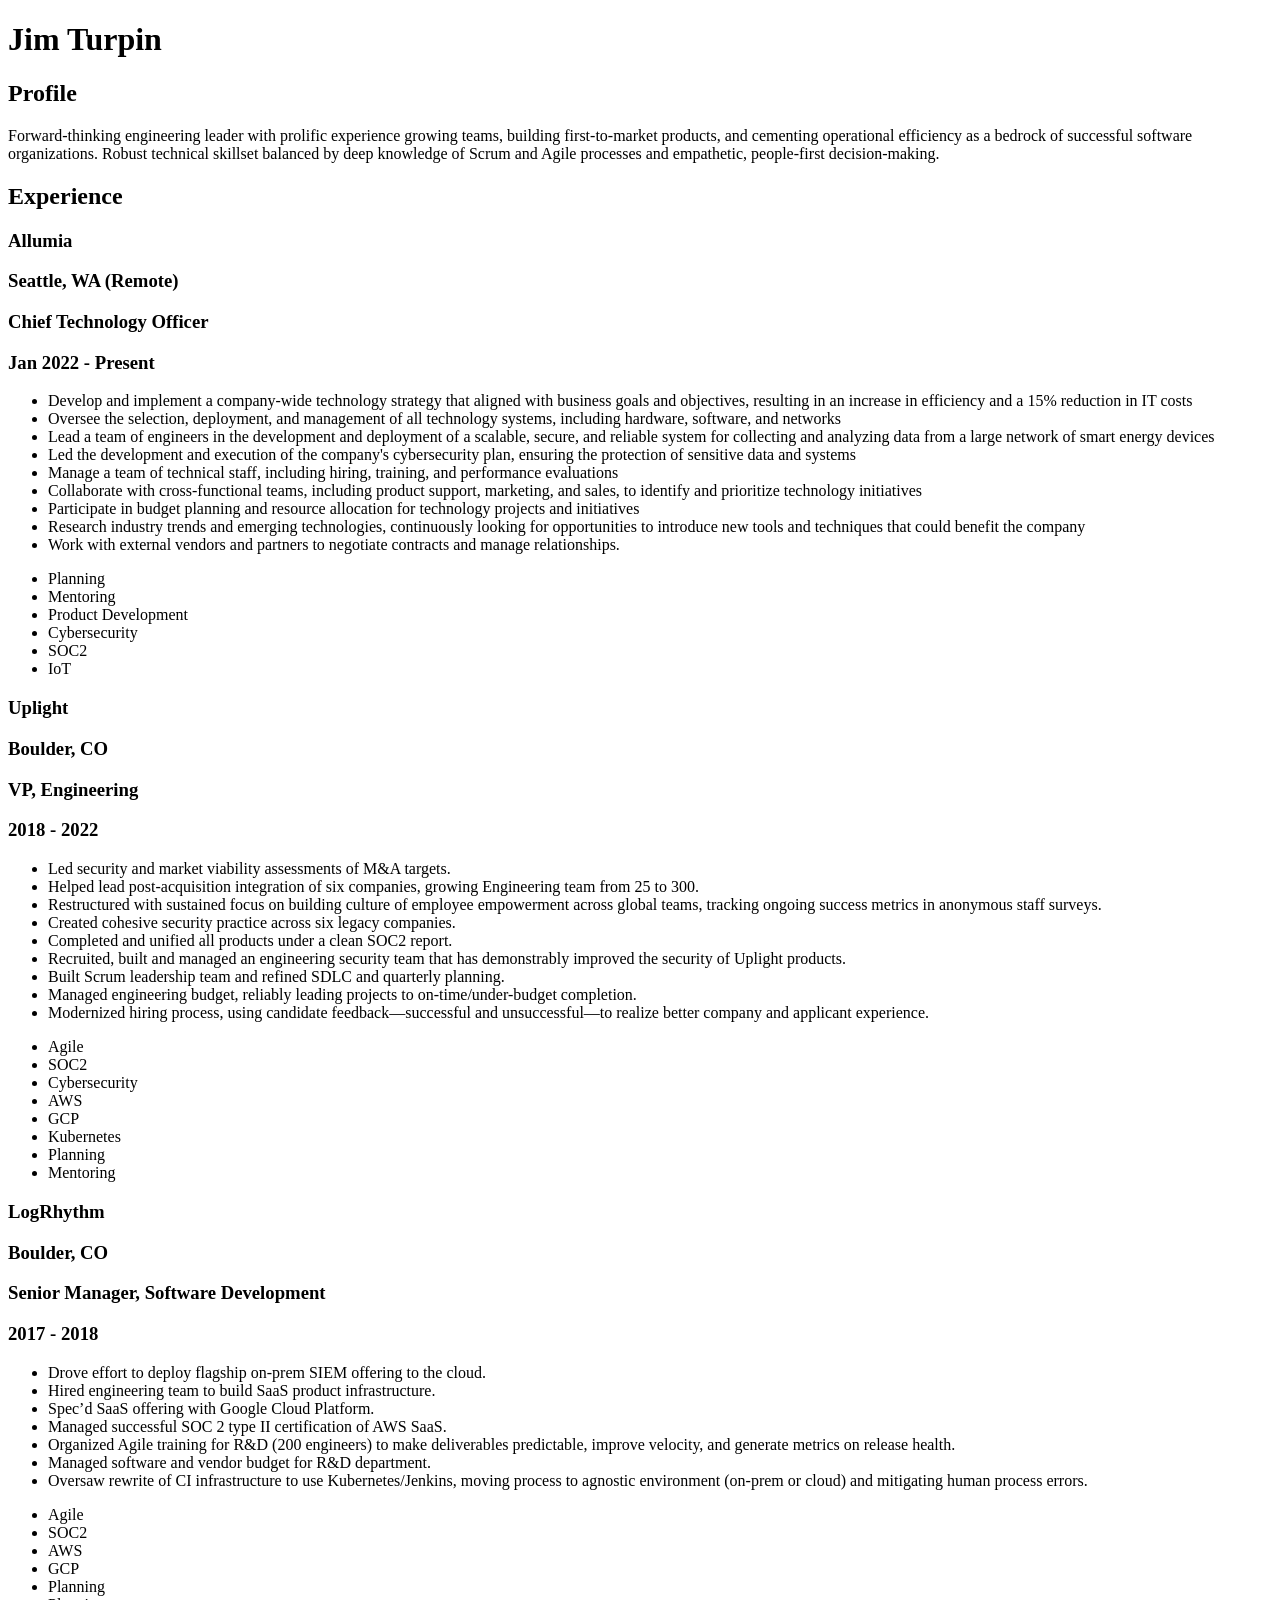
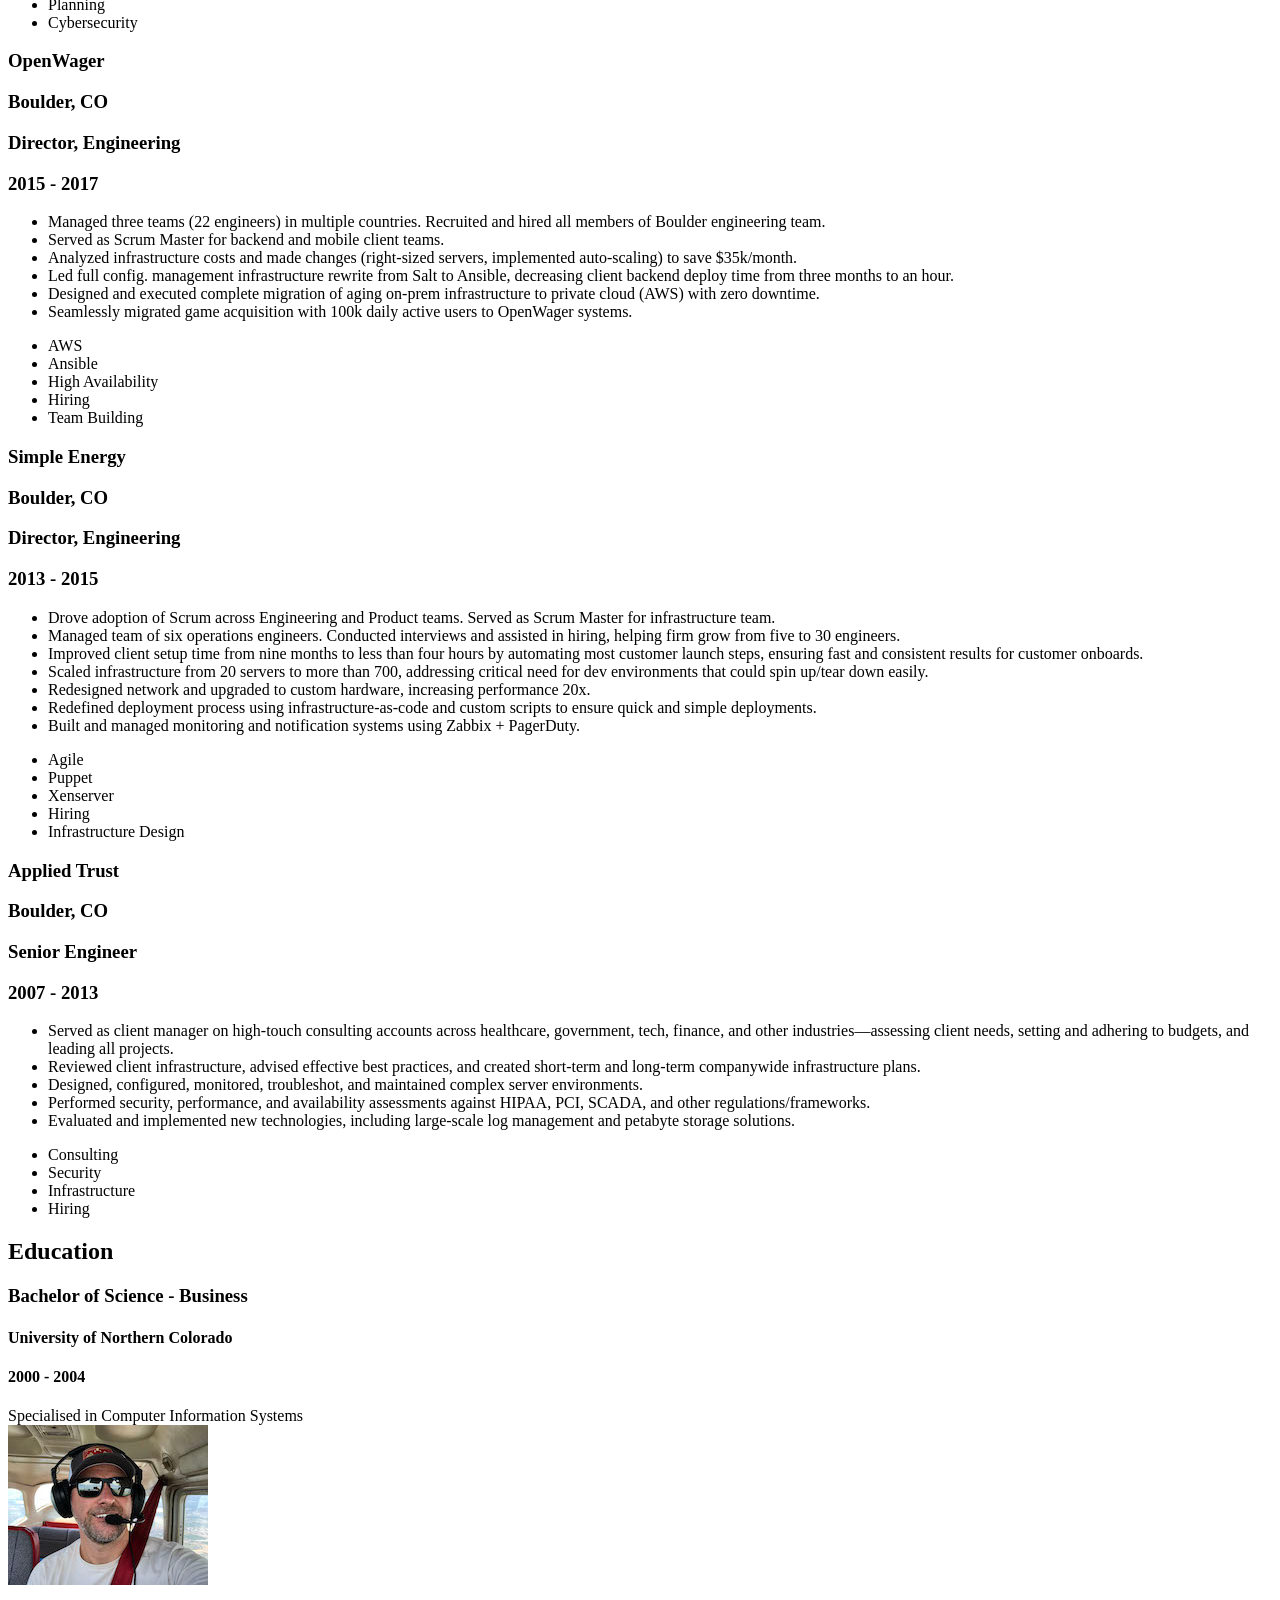
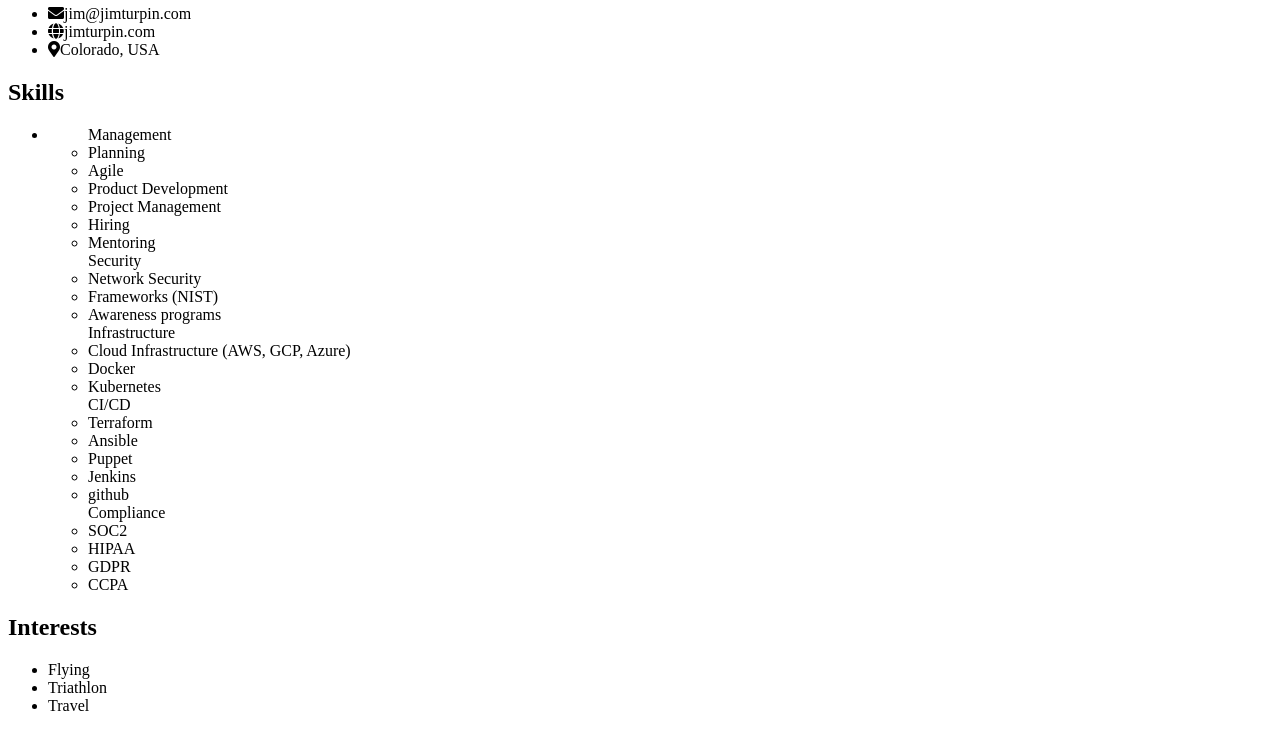
==== public/index.html @ 0dac57e3 "adding static html back to try out cloudflare pages" ====
<!doctype html><html lang=en><head><meta name=generator content="Hugo 0.110.0"><script async src="https://www.googletagmanager.com/gtag/js?id=G-2J1TFPC01Y"></script>
<script>window.dataLayer=window.dataLayer||[];function gtag(){dataLayer.push(arguments)}gtag("js",new Date),gtag("config","G-2J1TFPC01Y")</script><meta charset=utf-8><meta name=viewport content="width=device-width,initial-scale=1"><meta name=description content="This is the personal website of Jim Turpin who is a CTO that lives in Boulder, Colorado and workes remotely for a Seattle based company."><title>Jim Turpin</title><link rel=icon type=image/x-icon href=/img/favicon.ico><link rel=stylesheet href="https://fonts.googleapis.com/css?family=Oswald"><link rel=stylesheet href="https://fonts.googleapis.com/css?family=Roboto"><link rel=stylesheet href=https://pro.fontawesome.com/releases/v5.10.0/css/all.css integrity=sha384-AYmEC3Yw5cVb3ZcuHtOA93w35dYTsvhLPVnYs9eStHfGJvOvKxVfELGroGkvsg+p crossorigin=anonymous><link href="https://fonts.googleapis.com/icon?family=Material+Icons" rel=stylesheet><link rel=stylesheet href=/style.main.min.e7e06a2bde48783eed0b7712f05b50dbea799726d3b1ceeda44e201c7a242d14.css integrity="sha256-5+BqK95IeD7tC3cS8FtQ2+p5lybTsc7tpE4gHHokLRQ="></head><body><div class=content><div class=content__left><h1 class=mainHeading>Jim <span>Turpin</span></h1><div id=profile class=section><div class=section__heading><h2 class=section__title>Profile</h2></div><div class=section__content><p>Forward-thinking engineering leader with prolific experience growing teams, building first-to-market products, and cementing operational efficiency as a bedrock of successful software organizations. Robust technical skillset balanced by deep knowledge of Scrum and Agile processes and empathetic, people-first decision-making.</p></div></div><div id=experience class=section><div class=section__heading><h2 class=section__title>Experience</h2></div><div class=section__content><div class=experience><div class=experience__item><div class=experience__header><h3 class=experience__company>Allumia</h3><h3 class=experience__place>Seattle, WA (Remote)</h3></div><div class=experience__job><div class=experience__subheader><h3 class=experience__position>Chief Technology Officer</h3><h3 class=experience__date>Jan 2022 - Present</h3></div><ul><li class=experience__bullet>Develop and implement a company-wide technology strategy that aligned with business goals and objectives, resulting in an increase in efficiency and a 15% reduction in IT costs</li><li class=experience__bullet>Oversee the selection, deployment, and management of all technology systems, including hardware, software, and networks</li><li class=experience__bullet>Lead a team of engineers in the development and deployment of a scalable, secure, and reliable system for collecting and analyzing data from a large network of smart energy devices</li><li class=experience__bullet>Led the development and execution of the company's cybersecurity plan, ensuring the protection of sensitive data and systems</li><li class=experience__bullet>Manage a team of technical staff, including hiring, training, and performance evaluations</li><li class=experience__bullet>Collaborate with cross-functional teams, including product support, marketing, and sales, to identify and prioritize technology initiatives</li><li class=experience__bullet>Participate in budget planning and resource allocation for technology projects and initiatives</li><li class=experience__bullet>Research industry trends and emerging technologies, continuously looking for opportunities to introduce new tools and techniques that could benefit the company</li><li class=experience__bullet>Work with external vendors and partners to negotiate contracts and manage relationships.</li></ul><div class=experience__badges><ul><li class=experience__badge>Planning</li><li class=experience__badge>Mentoring</li><li class=experience__badge>Product Development</li><li class=experience__badge>Cybersecurity</li><li class=experience__badge>SOC2</li><li class=experience__badge>IoT</li></ul></div></div></div><div class=experience__item><div class=experience__header><h3 class=experience__company>Uplight</h3><h3 class=experience__place>Boulder, CO</h3></div><div class=experience__job><div class=experience__subheader><h3 class=experience__position>VP, Engineering</h3><h3 class=experience__date>2018 - 2022</h3></div><ul><li class=experience__bullet>Led security and market viability assessments of M&A targets.</li><li class=experience__bullet>Helped lead post-acquisition integration of six companies, growing Engineering team from 25 to 300.</li><li class=experience__bullet>Restructured with sustained focus on building culture of employee empowerment across global teams, tracking ongoing success metrics in anonymous staff surveys.</li><li class=experience__bullet>Created cohesive security practice across six legacy companies.</li><li class=experience__bullet>Completed and unified all products under a clean SOC2 report.</li><li class=experience__bullet>Recruited, built and managed an engineering security team that has demonstrably improved the security of Uplight products.</li><li class=experience__bullet>Built Scrum leadership team and refined SDLC and quarterly planning.</li><li class=experience__bullet>Managed engineering budget, reliably leading projects to on-time/under-budget completion.</li><li class=experience__bullet>Modernized hiring process, using candidate feedback—successful and unsuccessful—to realize better company and applicant experience.</li></ul><div class=experience__badges><ul><li class=experience__badge>Agile</li><li class=experience__badge>SOC2</li><li class=experience__badge>Cybersecurity</li><li class=experience__badge>AWS</li><li class=experience__badge>GCP</li><li class=experience__badge>Kubernetes</li><li class=experience__badge>Planning</li><li class=experience__badge>Mentoring</li></ul></div></div></div><div class=experience__item><div class=experience__header><h3 class=experience__company>LogRhythm</h3><h3 class=experience__place>Boulder, CO</h3></div><div class=experience__job><div class=experience__subheader><h3 class=experience__position>Senior Manager, Software Development</h3><h3 class=experience__date>2017 - 2018</h3></div><ul><li class=experience__bullet>Drove effort to deploy flagship on-prem SIEM offering to the cloud.</li><li class=experience__bullet>Hired engineering team to build SaaS product infrastructure.</li><li class=experience__bullet>Spec’d SaaS offering with Google Cloud Platform.</li><li class=experience__bullet>Managed successful SOC 2 type II certification of AWS SaaS.</li><li class=experience__bullet>Organized Agile training for R&D (200 engineers) to make deliverables predictable, improve velocity, and generate metrics on release health.</li><li class=experience__bullet>Managed software and vendor budget for R&D department.</li><li class=experience__bullet>Oversaw rewrite of CI infrastructure to use Kubernetes/Jenkins, moving process to agnostic environment (on-prem or cloud) and mitigating human process errors.</li></ul><div class=experience__badges><ul><li class=experience__badge>Agile</li><li class=experience__badge>SOC2</li><li class=experience__badge>AWS</li><li class=experience__badge>GCP</li><li class=experience__badge>Planning</li><li class=experience__badge>Planning</li><li class=experience__badge>Cybersecurity</li></ul></div></div></div><div class=experience__item><div class=experience__header><h3 class=experience__company>OpenWager</h3><h3 class=experience__place>Boulder, CO</h3></div><div class=experience__job><div class=experience__subheader><h3 class=experience__position>Director, Engineering</h3><h3 class=experience__date>2015 - 2017</h3></div><ul><li class=experience__bullet>Managed three teams (22 engineers) in multiple countries. Recruited and hired all members of Boulder engineering team.</li><li class=experience__bullet>Served as Scrum Master for backend and mobile client teams.</li><li class=experience__bullet>Analyzed infrastructure costs and made changes (right-sized servers, implemented auto-scaling) to save $35k/month.</li><li class=experience__bullet>Led full config. management infrastructure rewrite from Salt to Ansible, decreasing client backend deploy time from three months to an hour.</li><li class=experience__bullet>Designed and executed complete migration of aging on-prem infrastructure to private cloud (AWS) with zero downtime.</li><li class=experience__bullet>Seamlessly migrated game acquisition with 100k daily active users to OpenWager systems.</li></ul><div class=experience__badges><ul><li class=experience__badge>AWS</li><li class=experience__badge>Ansible</li><li class=experience__badge>High Availability</li><li class=experience__badge>Hiring</li><li class=experience__badge>Team Building</li></ul></div></div></div><div class=experience__item><div class=experience__header><h3 class=experience__company>Simple Energy</h3><h3 class=experience__place>Boulder, CO</h3></div><div class=experience__job><div class=experience__subheader><h3 class=experience__position>Director, Engineering</h3><h3 class=experience__date>2013 - 2015</h3></div><ul><li class=experience__bullet>Drove adoption of Scrum across Engineering and Product teams. Served as Scrum Master for infrastructure team.</li><li class=experience__bullet>Managed team of six operations engineers. Conducted interviews and assisted in hiring, helping firm grow from five to 30 engineers.</li><li class=experience__bullet>Improved client setup time from nine months to less than four hours by automating most customer launch steps, ensuring fast and consistent results for customer onboards.</li><li class=experience__bullet>Scaled infrastructure from 20 servers to more than 700, addressing critical need for dev environments that could spin up/tear down easily.</li><li class=experience__bullet>Redesigned network and upgraded to custom hardware, increasing performance 20x.</li><li class=experience__bullet>Redefined deployment process using infrastructure-as-code and custom scripts to ensure quick and simple deployments.</li><li class=experience__bullet>Built and managed monitoring and notification systems using Zabbix + PagerDuty.</li></ul><div class=experience__badges><ul><li class=experience__badge>Agile</li><li class=experience__badge>Puppet</li><li class=experience__badge>Xenserver</li><li class=experience__badge>Hiring</li><li class=experience__badge>Infrastructure Design</li></ul></div></div></div><div class=experience__item><div class=experience__header><h3 class=experience__company>Applied Trust</h3><h3 class=experience__place>Boulder, CO</h3></div><div class=experience__job><div class=experience__subheader><h3 class=experience__position>Senior Engineer</h3><h3 class=experience__date>2007 - 2013</h3></div><ul><li class=experience__bullet>Served as client manager on high-touch consulting accounts across healthcare, government, tech, finance, and other industries—assessing client needs, setting and adhering to budgets, and leading all projects.</li><li class=experience__bullet>Reviewed client infrastructure, advised effective best practices, and created short-term and long-term companywide infrastructure plans.</li><li class=experience__bullet>Designed, configured, monitored, troubleshot, and maintained complex server environments.</li><li class=experience__bullet>Performed security, performance, and availability assessments against HIPAA, PCI, SCADA, and other regulations/frameworks.</li><li class=experience__bullet>Evaluated and implemented new technologies, including large-scale log management and petabyte storage solutions.</li></ul><div class=experience__badges><ul><li class=experience__badge>Consulting</li><li class=experience__badge>Security</li><li class=experience__badge>Infrastructure</li><li class=experience__badge>Hiring</li></ul></div></div></div></div></div></div><div id=education class=section><div class=section__heading><h2 class=section__title>Education</h2></div><div class=section__content><div class=education__item><h3 class=education__title>Bachelor of Science - Business</h3><h4 class=education__place>University of Northern Colorado</h4><h4 class=education__date>2000 - 2004</h4><div class=education__description>Specialised in Computer Information Systems</div></div></div></div></div><div class=content__right><div class="sideSection avatar"><div class=avatar__container><img class=avatar__img src=img/avatar.jpg alt="photo of me"></div></div><div class="sideSection contact"><ul><li class=contact__item><i class="fas fa-envelope"></i><span>jim@jimturpin.com</span></li><li class=contact__item><i class="fas fa-globe"></i><span>jimturpin.com</span></li><li class=contact__item><i class="fas fa-map-marker-alt"></i><span>Colorado, USA</span></li></ul></div><div class=sideSection><div class=sideSection__heading><h2 class=sideSection__title>Skills</h2></div><div class=sideSection__content><ul class=skills><li><ul class=skills__group><span>Management</span><li>Planning</li><li>Agile</li><li>Product Development</li><li>Project Management</li><li>Hiring</li><li>Mentoring</li></ul><ul class=skills__group><span>Security</span><li>Network Security</li><li>Frameworks (NIST)</li><li>Awareness programs</li></ul><ul class=skills__group><span>Infrastructure</span><li>Cloud Infrastructure (AWS, GCP, Azure)</li><li>Docker</li><li>Kubernetes</li></ul><ul class=skills__group><span>CI/CD</span><li>Terraform</li><li>Ansible</li><li>Puppet</li><li>Jenkins</li><li>github</li></ul><ul class=skills__group><span>Compliance</span><li>SOC2</li><li>HIPAA</li><li>GDPR</li><li>CCPA</li></ul></li></ul></div></div><div class=sideSection><div class=sideSection__heading><h2 class=sideSection__title>Interests</h2></div><div class=sideSection__content><ul class=interests><li class=interests__item>Flying</li><li class=interests__item>Triathlon</li><li class=interests__item>Travel</li></ul></div></div></div></div></body></html>
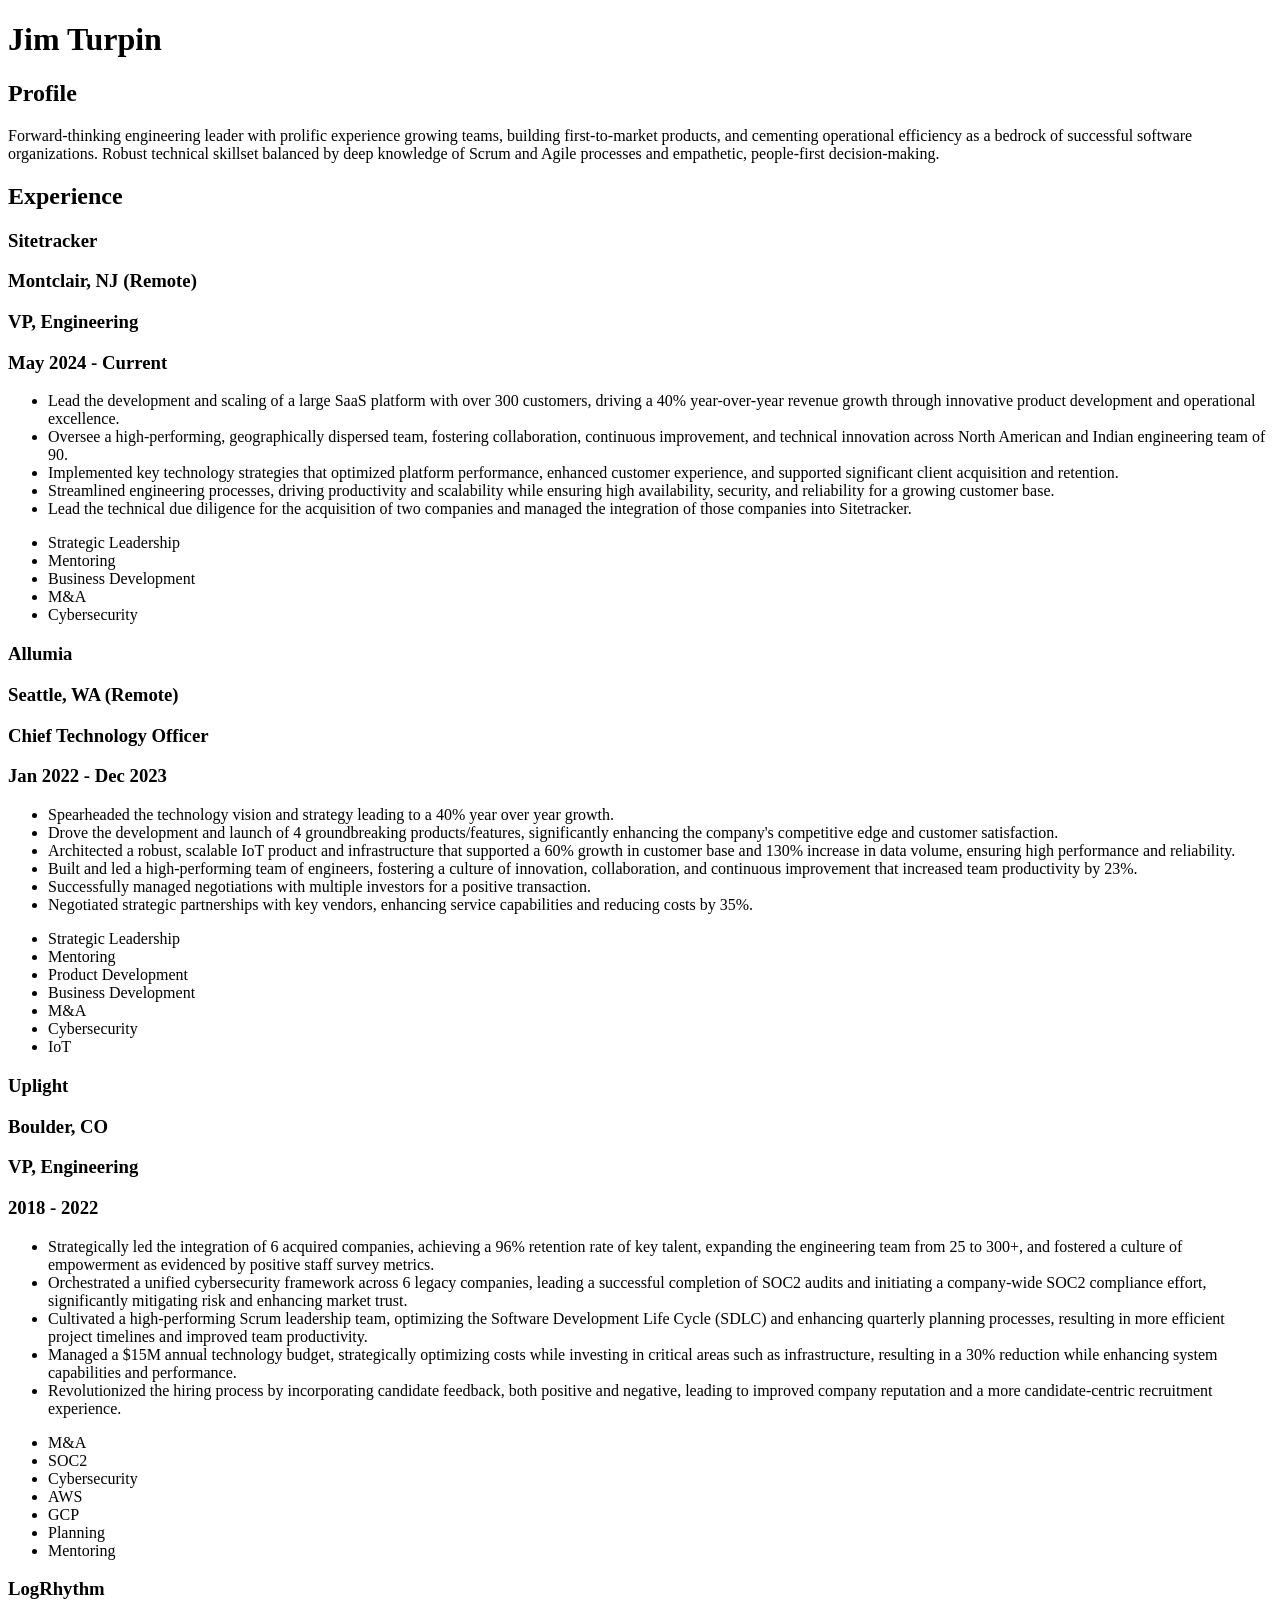
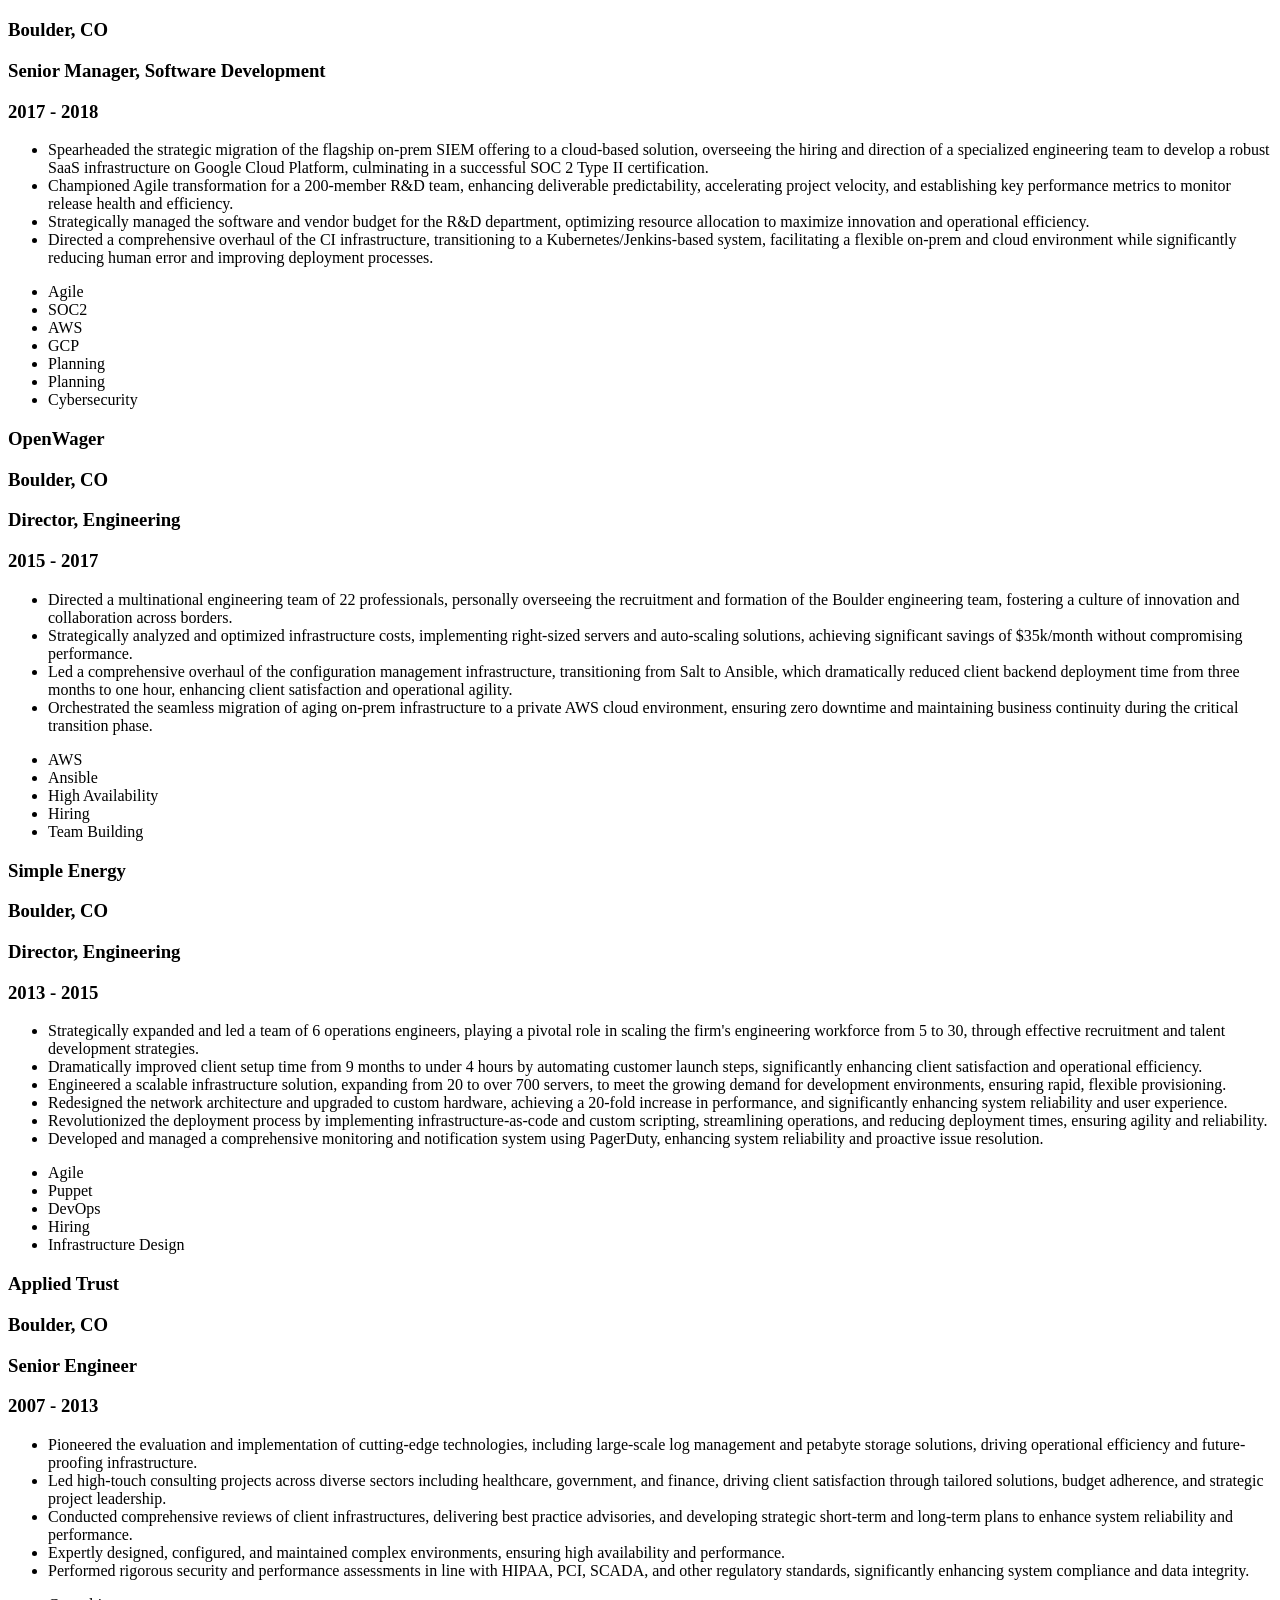
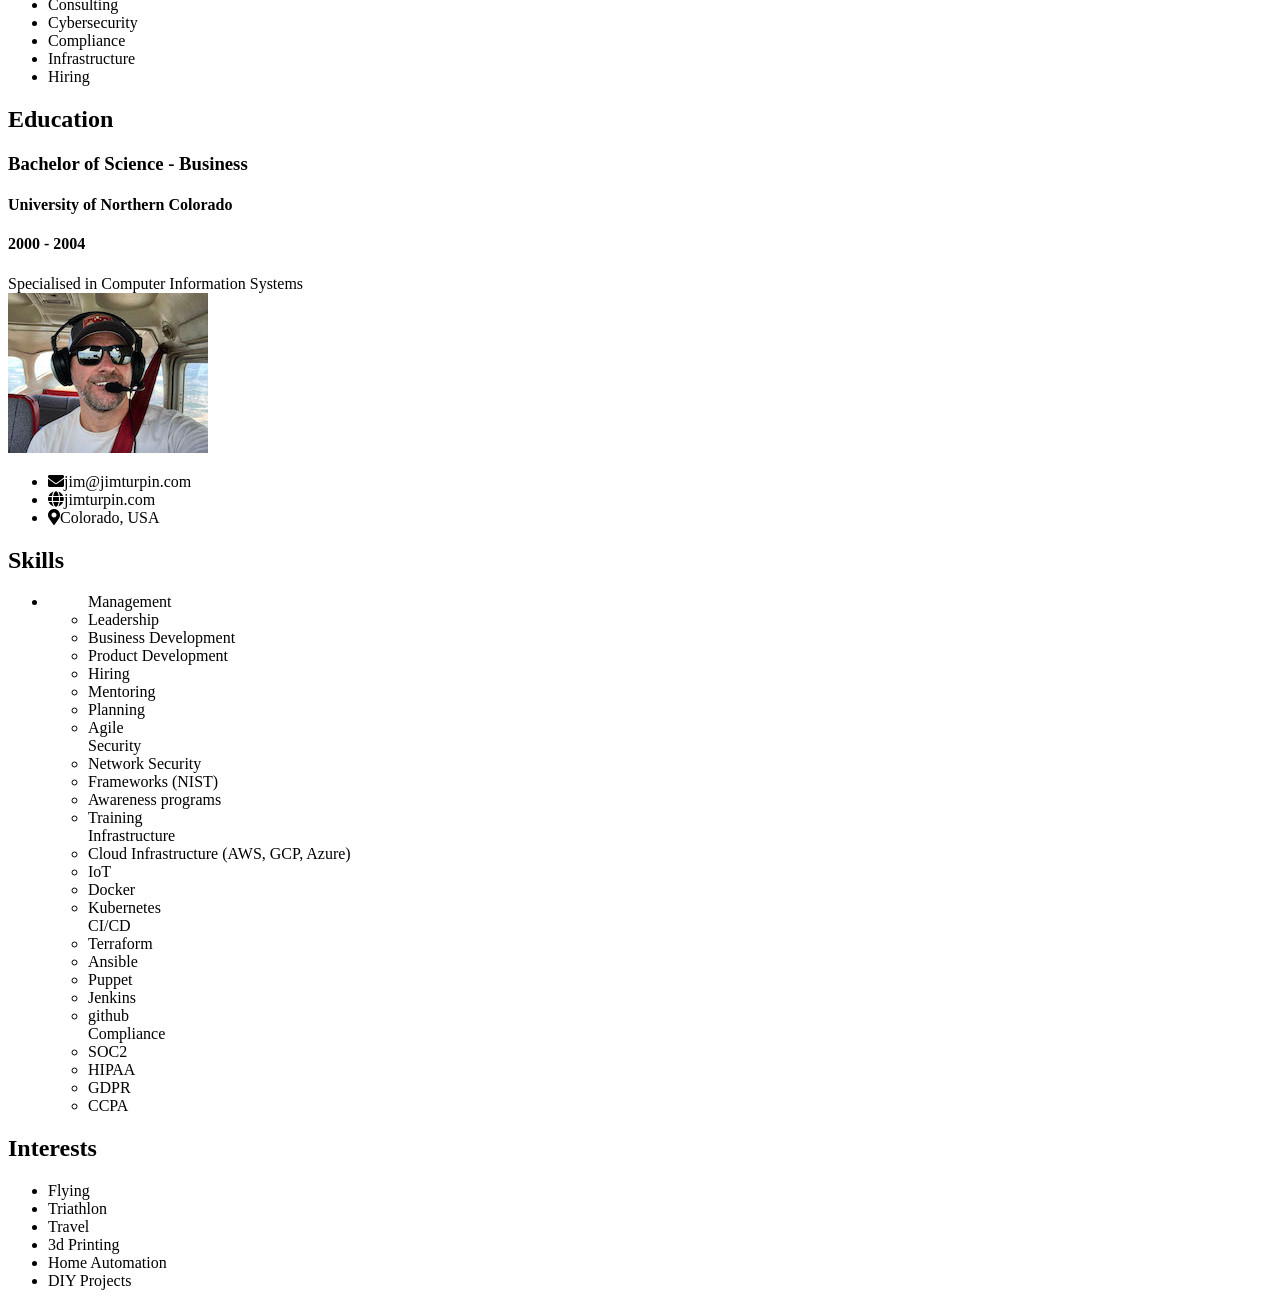
==== commit 28ff959b: "small change but forcing update to html" ====
--- a/public/index.html
+++ b/public/index.html
@@ -1,2 +1,2 @@
-<!doctype html><html lang=en><head><meta name=generator content="Hugo 0.110.0"><script async src="https://www.googletagmanager.com/gtag/js?id=G-2J1TFPC01Y"></script>
-<script>window.dataLayer=window.dataLayer||[];function gtag(){dataLayer.push(arguments)}gtag("js",new Date),gtag("config","G-2J1TFPC01Y")</script><meta charset=utf-8><meta name=viewport content="width=device-width,initial-scale=1"><meta name=description content="This is the personal website of Jim Turpin who is a CTO that lives in Boulder, Colorado and workes remotely for a Seattle based company."><title>Jim Turpin</title><link rel=icon type=image/x-icon href=/img/favicon.ico><link rel=stylesheet href="https://fonts.googleapis.com/css?family=Oswald"><link rel=stylesheet href="https://fonts.googleapis.com/css?family=Roboto"><link rel=stylesheet href=https://pro.fontawesome.com/releases/v5.10.0/css/all.css integrity=sha384-AYmEC3Yw5cVb3ZcuHtOA93w35dYTsvhLPVnYs9eStHfGJvOvKxVfELGroGkvsg+p crossorigin=anonymous><link href="https://fonts.googleapis.com/icon?family=Material+Icons" rel=stylesheet><link rel=stylesheet href=/style.main.min.e7e06a2bde48783eed0b7712f05b50dbea799726d3b1ceeda44e201c7a242d14.css integrity="sha256-5+BqK95IeD7tC3cS8FtQ2+p5lybTsc7tpE4gHHokLRQ="></head><body><div class=content><div class=content__left><h1 class=mainHeading>Jim <span>Turpin</span></h1><div id=profile class=section><div class=section__heading><h2 class=section__title>Profile</h2></div><div class=section__content><p>Forward-thinking engineering leader with prolific experience growing teams, building first-to-market products, and cementing operational efficiency as a bedrock of successful software organizations. Robust technical skillset balanced by deep knowledge of Scrum and Agile processes and empathetic, people-first decision-making.</p></div></div><div id=experience class=section><div class=section__heading><h2 class=section__title>Experience</h2></div><div class=section__content><div class=experience><div class=experience__item><div class=experience__header><h3 class=experience__company>Allumia</h3><h3 class=experience__place>Seattle, WA (Remote)</h3></div><div class=experience__job><div class=experience__subheader><h3 class=experience__position>Chief Technology Officer</h3><h3 class=experience__date>Jan 2022 - Present</h3></div><ul><li class=experience__bullet>Develop and implement a company-wide technology strategy that aligned with business goals and objectives, resulting in an increase in efficiency and a 15% reduction in IT costs</li><li class=experience__bullet>Oversee the selection, deployment, and management of all technology systems, including hardware, software, and networks</li><li class=experience__bullet>Lead a team of engineers in the development and deployment of a scalable, secure, and reliable system for collecting and analyzing data from a large network of smart energy devices</li><li class=experience__bullet>Led the development and execution of the company's cybersecurity plan, ensuring the protection of sensitive data and systems</li><li class=experience__bullet>Manage a team of technical staff, including hiring, training, and performance evaluations</li><li class=experience__bullet>Collaborate with cross-functional teams, including product support, marketing, and sales, to identify and prioritize technology initiatives</li><li class=experience__bullet>Participate in budget planning and resource allocation for technology projects and initiatives</li><li class=experience__bullet>Research industry trends and emerging technologies, continuously looking for opportunities to introduce new tools and techniques that could benefit the company</li><li class=experience__bullet>Work with external vendors and partners to negotiate contracts and manage relationships.</li></ul><div class=experience__badges><ul><li class=experience__badge>Planning</li><li class=experience__badge>Mentoring</li><li class=experience__badge>Product Development</li><li class=experience__badge>Cybersecurity</li><li class=experience__badge>SOC2</li><li class=experience__badge>IoT</li></ul></div></div></div><div class=experience__item><div class=experience__header><h3 class=experience__company>Uplight</h3><h3 class=experience__place>Boulder, CO</h3></div><div class=experience__job><div class=experience__subheader><h3 class=experience__position>VP, Engineering</h3><h3 class=experience__date>2018 - 2022</h3></div><ul><li class=experience__bullet>Led security and market viability assessments of M&A targets.</li><li class=experience__bullet>Helped lead post-acquisition integration of six companies, growing Engineering team from 25 to 300.</li><li class=experience__bullet>Restructured with sustained focus on building culture of employee empowerment across global teams, tracking ongoing success metrics in anonymous staff surveys.</li><li class=experience__bullet>Created cohesive security practice across six legacy companies.</li><li class=experience__bullet>Completed and unified all products under a clean SOC2 report.</li><li class=experience__bullet>Recruited, built and managed an engineering security team that has demonstrably improved the security of Uplight products.</li><li class=experience__bullet>Built Scrum leadership team and refined SDLC and quarterly planning.</li><li class=experience__bullet>Managed engineering budget, reliably leading projects to on-time/under-budget completion.</li><li class=experience__bullet>Modernized hiring process, using candidate feedback—successful and unsuccessful—to realize better company and applicant experience.</li></ul><div class=experience__badges><ul><li class=experience__badge>Agile</li><li class=experience__badge>SOC2</li><li class=experience__badge>Cybersecurity</li><li class=experience__badge>AWS</li><li class=experience__badge>GCP</li><li class=experience__badge>Kubernetes</li><li class=experience__badge>Planning</li><li class=experience__badge>Mentoring</li></ul></div></div></div><div class=experience__item><div class=experience__header><h3 class=experience__company>LogRhythm</h3><h3 class=experience__place>Boulder, CO</h3></div><div class=experience__job><div class=experience__subheader><h3 class=experience__position>Senior Manager, Software Development</h3><h3 class=experience__date>2017 - 2018</h3></div><ul><li class=experience__bullet>Drove effort to deploy flagship on-prem SIEM offering to the cloud.</li><li class=experience__bullet>Hired engineering team to build SaaS product infrastructure.</li><li class=experience__bullet>Spec’d SaaS offering with Google Cloud Platform.</li><li class=experience__bullet>Managed successful SOC 2 type II certification of AWS SaaS.</li><li class=experience__bullet>Organized Agile training for R&D (200 engineers) to make deliverables predictable, improve velocity, and generate metrics on release health.</li><li class=experience__bullet>Managed software and vendor budget for R&D department.</li><li class=experience__bullet>Oversaw rewrite of CI infrastructure to use Kubernetes/Jenkins, moving process to agnostic environment (on-prem or cloud) and mitigating human process errors.</li></ul><div class=experience__badges><ul><li class=experience__badge>Agile</li><li class=experience__badge>SOC2</li><li class=experience__badge>AWS</li><li class=experience__badge>GCP</li><li class=experience__badge>Planning</li><li class=experience__badge>Planning</li><li class=experience__badge>Cybersecurity</li></ul></div></div></div><div class=experience__item><div class=experience__header><h3 class=experience__company>OpenWager</h3><h3 class=experience__place>Boulder, CO</h3></div><div class=experience__job><div class=experience__subheader><h3 class=experience__position>Director, Engineering</h3><h3 class=experience__date>2015 - 2017</h3></div><ul><li class=experience__bullet>Managed three teams (22 engineers) in multiple countries. Recruited and hired all members of Boulder engineering team.</li><li class=experience__bullet>Served as Scrum Master for backend and mobile client teams.</li><li class=experience__bullet>Analyzed infrastructure costs and made changes (right-sized servers, implemented auto-scaling) to save $35k/month.</li><li class=experience__bullet>Led full config. management infrastructure rewrite from Salt to Ansible, decreasing client backend deploy time from three months to an hour.</li><li class=experience__bullet>Designed and executed complete migration of aging on-prem infrastructure to private cloud (AWS) with zero downtime.</li><li class=experience__bullet>Seamlessly migrated game acquisition with 100k daily active users to OpenWager systems.</li></ul><div class=experience__badges><ul><li class=experience__badge>AWS</li><li class=experience__badge>Ansible</li><li class=experience__badge>High Availability</li><li class=experience__badge>Hiring</li><li class=experience__badge>Team Building</li></ul></div></div></div><div class=experience__item><div class=experience__header><h3 class=experience__company>Simple Energy</h3><h3 class=experience__place>Boulder, CO</h3></div><div class=experience__job><div class=experience__subheader><h3 class=experience__position>Director, Engineering</h3><h3 class=experience__date>2013 - 2015</h3></div><ul><li class=experience__bullet>Drove adoption of Scrum across Engineering and Product teams. Served as Scrum Master for infrastructure team.</li><li class=experience__bullet>Managed team of six operations engineers. Conducted interviews and assisted in hiring, helping firm grow from five to 30 engineers.</li><li class=experience__bullet>Improved client setup time from nine months to less than four hours by automating most customer launch steps, ensuring fast and consistent results for customer onboards.</li><li class=experience__bullet>Scaled infrastructure from 20 servers to more than 700, addressing critical need for dev environments that could spin up/tear down easily.</li><li class=experience__bullet>Redesigned network and upgraded to custom hardware, increasing performance 20x.</li><li class=experience__bullet>Redefined deployment process using infrastructure-as-code and custom scripts to ensure quick and simple deployments.</li><li class=experience__bullet>Built and managed monitoring and notification systems using Zabbix + PagerDuty.</li></ul><div class=experience__badges><ul><li class=experience__badge>Agile</li><li class=experience__badge>Puppet</li><li class=experience__badge>Xenserver</li><li class=experience__badge>Hiring</li><li class=experience__badge>Infrastructure Design</li></ul></div></div></div><div class=experience__item><div class=experience__header><h3 class=experience__company>Applied Trust</h3><h3 class=experience__place>Boulder, CO</h3></div><div class=experience__job><div class=experience__subheader><h3 class=experience__position>Senior Engineer</h3><h3 class=experience__date>2007 - 2013</h3></div><ul><li class=experience__bullet>Served as client manager on high-touch consulting accounts across healthcare, government, tech, finance, and other industries—assessing client needs, setting and adhering to budgets, and leading all projects.</li><li class=experience__bullet>Reviewed client infrastructure, advised effective best practices, and created short-term and long-term companywide infrastructure plans.</li><li class=experience__bullet>Designed, configured, monitored, troubleshot, and maintained complex server environments.</li><li class=experience__bullet>Performed security, performance, and availability assessments against HIPAA, PCI, SCADA, and other regulations/frameworks.</li><li class=experience__bullet>Evaluated and implemented new technologies, including large-scale log management and petabyte storage solutions.</li></ul><div class=experience__badges><ul><li class=experience__badge>Consulting</li><li class=experience__badge>Security</li><li class=experience__badge>Infrastructure</li><li class=experience__badge>Hiring</li></ul></div></div></div></div></div></div><div id=education class=section><div class=section__heading><h2 class=section__title>Education</h2></div><div class=section__content><div class=education__item><h3 class=education__title>Bachelor of Science - Business</h3><h4 class=education__place>University of Northern Colorado</h4><h4 class=education__date>2000 - 2004</h4><div class=education__description>Specialised in Computer Information Systems</div></div></div></div></div><div class=content__right><div class="sideSection avatar"><div class=avatar__container><img class=avatar__img src=img/avatar.jpg alt="photo of me"></div></div><div class="sideSection contact"><ul><li class=contact__item><i class="fas fa-envelope"></i><span>jim@jimturpin.com</span></li><li class=contact__item><i class="fas fa-globe"></i><span>jimturpin.com</span></li><li class=contact__item><i class="fas fa-map-marker-alt"></i><span>Colorado, USA</span></li></ul></div><div class=sideSection><div class=sideSection__heading><h2 class=sideSection__title>Skills</h2></div><div class=sideSection__content><ul class=skills><li><ul class=skills__group><span>Management</span><li>Planning</li><li>Agile</li><li>Product Development</li><li>Project Management</li><li>Hiring</li><li>Mentoring</li></ul><ul class=skills__group><span>Security</span><li>Network Security</li><li>Frameworks (NIST)</li><li>Awareness programs</li></ul><ul class=skills__group><span>Infrastructure</span><li>Cloud Infrastructure (AWS, GCP, Azure)</li><li>Docker</li><li>Kubernetes</li></ul><ul class=skills__group><span>CI/CD</span><li>Terraform</li><li>Ansible</li><li>Puppet</li><li>Jenkins</li><li>github</li></ul><ul class=skills__group><span>Compliance</span><li>SOC2</li><li>HIPAA</li><li>GDPR</li><li>CCPA</li></ul></li></ul></div></div><div class=sideSection><div class=sideSection__heading><h2 class=sideSection__title>Interests</h2></div><div class=sideSection__content><ul class=interests><li class=interests__item>Flying</li><li class=interests__item>Triathlon</li><li class=interests__item>Travel</li></ul></div></div></div></div></body></html>+<!doctype html><html lang=en><head><meta name=generator content="Hugo 0.139.3"><script async src="https://www.googletagmanager.com/gtag/js?id=G-2J1TFPC01Y"></script><script>window.dataLayer=window.dataLayer||[];function gtag(){dataLayer.push(arguments)}gtag("js",new Date),gtag("config","G-2J1TFPC01Y")</script><meta charset=UTF-8><meta name=viewport content="width=device-width,initial-scale=1"><meta name=description content="This is the personal website of Jim Turpin who is a CTO that lives in Boulder, Colorado and workes remotely for a Seattle based company."><title>Jim Turpin</title>
+<link rel=icon type=image/x-icon href=/img/favicon.ico><link rel=stylesheet href="https://fonts.googleapis.com/css?family=Oswald"><link rel=stylesheet href="https://fonts.googleapis.com/css?family=Roboto"><link rel=stylesheet href=https://pro.fontawesome.com/releases/v5.10.0/css/all.css integrity=sha384-AYmEC3Yw5cVb3ZcuHtOA93w35dYTsvhLPVnYs9eStHfGJvOvKxVfELGroGkvsg+p crossorigin=anonymous><link href="https://fonts.googleapis.com/icon?family=Material+Icons" rel=stylesheet><link rel=stylesheet href=/style.main.min.e7e06a2bde48783eed0b7712f05b50dbea799726d3b1ceeda44e201c7a242d14.css integrity="sha256-5+BqK95IeD7tC3cS8FtQ2+p5lybTsc7tpE4gHHokLRQ="></head><body><div class=content><div class=content__left><h1 class=mainHeading>Jim <span>Turpin</span></h1><div id=profile class=section><div class=section__heading><h2 class=section__title>Profile</h2></div><div class=section__content><p>Forward-thinking engineering leader with prolific experience growing teams, building first-to-market products, and cementing operational efficiency as a bedrock of successful software organizations. Robust technical skillset balanced by deep knowledge of Scrum and Agile processes and empathetic, people-first decision-making.</p></div></div><div id=experience class=section><div class=section__heading><h2 class=section__title>Experience</h2></div><div class=section__content><div class=experience><div class=experience__item><div class=experience__header><h3 class=experience__company>Sitetracker</h3><h3 class=experience__place>Montclair, NJ (Remote)</h3></div><div class=experience__job><div class=experience__subheader><h3 class=experience__position>VP, Engineering</h3><h3 class=experience__date>May 2024 - Current</h3></div><ul><li class=experience__bullet>Lead the development and scaling of a large SaaS platform with over 300 customers, driving a 40% year-over-year revenue growth through innovative product development and operational excellence.</li><li class=experience__bullet>Oversee a high-performing, geographically dispersed team, fostering collaboration, continuous improvement, and technical innovation across North American and Indian engineering team of 90.</li><li class=experience__bullet>Implemented key technology strategies that optimized platform performance, enhanced customer experience, and supported significant client acquisition and retention.</li><li class=experience__bullet>Streamlined engineering processes, driving productivity and scalability while ensuring high availability, security, and reliability for a growing customer base.</li><li class=experience__bullet>Lead the technical due diligence for the acquisition of two companies and managed the integration of those companies into Sitetracker.</li></ul><div class=experience__badges><ul><li class=experience__badge>Strategic Leadership</li><li class=experience__badge>Mentoring</li><li class=experience__badge>Business Development</li><li class=experience__badge>M&amp;A</li><li class=experience__badge>Cybersecurity</li></ul></div></div></div><div class=experience__item><div class=experience__header><h3 class=experience__company>Allumia</h3><h3 class=experience__place>Seattle, WA (Remote)</h3></div><div class=experience__job><div class=experience__subheader><h3 class=experience__position>Chief Technology Officer</h3><h3 class=experience__date>Jan 2022 - Dec 2023</h3></div><ul><li class=experience__bullet>Spearheaded the technology vision and strategy leading to a 40% year over year growth.</li><li class=experience__bullet>Drove the development and launch of 4 groundbreaking products/features, significantly enhancing the company's competitive edge and customer satisfaction.</li><li class=experience__bullet>Architected a robust, scalable IoT product and infrastructure that supported a 60% growth in customer base and 130% increase in data volume, ensuring high performance and reliability.</li><li class=experience__bullet>Built and led a high-performing team of engineers, fostering a culture of innovation, collaboration, and continuous improvement that increased team productivity by 23%.</li><li class=experience__bullet>Successfully managed negotiations with multiple investors for a positive transaction.</li><li class=experience__bullet>Negotiated strategic partnerships with key vendors, enhancing service capabilities and reducing costs by 35%.</li></ul><div class=experience__badges><ul><li class=experience__badge>Strategic Leadership</li><li class=experience__badge>Mentoring</li><li class=experience__badge>Product Development</li><li class=experience__badge>Business Development</li><li class=experience__badge>M&amp;A</li><li class=experience__badge>Cybersecurity</li><li class=experience__badge>IoT</li></ul></div></div></div><div class=experience__item><div class=experience__header><h3 class=experience__company>Uplight</h3><h3 class=experience__place>Boulder, CO</h3></div><div class=experience__job><div class=experience__subheader><h3 class=experience__position>VP, Engineering</h3><h3 class=experience__date>2018 - 2022</h3></div><ul><li class=experience__bullet>Strategically led the integration of 6 acquired companies, achieving a 96% retention rate of key talent, expanding the engineering team from 25 to 300+, and fostered a culture of empowerment as evidenced by positive staff survey metrics.</li><li class=experience__bullet>Orchestrated a unified cybersecurity framework across 6 legacy companies, leading a successful completion of SOC2 audits and initiating a company-wide SOC2 compliance effort, significantly mitigating risk and enhancing market trust.</li><li class=experience__bullet>Cultivated a high-performing Scrum leadership team, optimizing the Software Development Life Cycle (SDLC) and enhancing quarterly planning processes, resulting in more efficient project timelines and improved team productivity.</li><li class=experience__bullet>Managed a $15M annual technology budget, strategically optimizing costs while investing in critical areas such as infrastructure, resulting in a 30% reduction while enhancing system capabilities and performance.</li><li class=experience__bullet>Revolutionized the hiring process by incorporating candidate feedback, both positive and negative, leading to improved company reputation and a more candidate-centric recruitment experience.</li></ul><div class=experience__badges><ul><li class=experience__badge>M&amp;A</li><li class=experience__badge>SOC2</li><li class=experience__badge>Cybersecurity</li><li class=experience__badge>AWS</li><li class=experience__badge>GCP</li><li class=experience__badge>Planning</li><li class=experience__badge>Mentoring</li></ul></div></div></div><div class=experience__item><div class=experience__header><h3 class=experience__company>LogRhythm</h3><h3 class=experience__place>Boulder, CO</h3></div><div class=experience__job><div class=experience__subheader><h3 class=experience__position>Senior Manager, Software Development</h3><h3 class=experience__date>2017 - 2018</h3></div><ul><li class=experience__bullet>Spearheaded the strategic migration of the flagship on-prem SIEM offering to a cloud-based solution, overseeing the hiring and direction of a specialized engineering team to develop a robust SaaS infrastructure on Google Cloud Platform, culminating in a successful SOC 2 Type II certification.</li><li class=experience__bullet>Championed Agile transformation for a 200-member R&amp;D team, enhancing deliverable predictability, accelerating project velocity, and establishing key performance metrics to monitor release health and efficiency.</li><li class=experience__bullet>Strategically managed the software and vendor budget for the R&amp;D department, optimizing resource allocation to maximize innovation and operational efficiency.</li><li class=experience__bullet>Directed a comprehensive overhaul of the CI infrastructure, transitioning to a Kubernetes/Jenkins-based system, facilitating a flexible on-prem and cloud environment while significantly reducing human error and improving deployment processes.</li></ul><div class=experience__badges><ul><li class=experience__badge>Agile</li><li class=experience__badge>SOC2</li><li class=experience__badge>AWS</li><li class=experience__badge>GCP</li><li class=experience__badge>Planning</li><li class=experience__badge>Planning</li><li class=experience__badge>Cybersecurity</li></ul></div></div></div><div class=experience__item><div class=experience__header><h3 class=experience__company>OpenWager</h3><h3 class=experience__place>Boulder, CO</h3></div><div class=experience__job><div class=experience__subheader><h3 class=experience__position>Director, Engineering</h3><h3 class=experience__date>2015 - 2017</h3></div><ul><li class=experience__bullet>Directed a multinational engineering team of 22 professionals, personally overseeing the recruitment and formation of the Boulder engineering team, fostering a culture of innovation and collaboration across borders.</li><li class=experience__bullet>Strategically analyzed and optimized infrastructure costs, implementing right-sized servers and auto-scaling solutions, achieving significant savings of $35k/month without compromising performance.</li><li class=experience__bullet>Led a comprehensive overhaul of the configuration management infrastructure, transitioning from Salt to Ansible, which dramatically reduced client backend deployment time from three months to one hour, enhancing client satisfaction and operational agility.</li><li class=experience__bullet>Orchestrated the seamless migration of aging on-prem infrastructure to a private AWS cloud environment, ensuring zero downtime and maintaining business continuity during the critical transition phase.</li></ul><div class=experience__badges><ul><li class=experience__badge>AWS</li><li class=experience__badge>Ansible</li><li class=experience__badge>High Availability</li><li class=experience__badge>Hiring</li><li class=experience__badge>Team Building</li></ul></div></div></div><div class=experience__item><div class=experience__header><h3 class=experience__company>Simple Energy</h3><h3 class=experience__place>Boulder, CO</h3></div><div class=experience__job><div class=experience__subheader><h3 class=experience__position>Director, Engineering</h3><h3 class=experience__date>2013 - 2015</h3></div><ul><li class=experience__bullet>Strategically expanded and led a team of 6 operations engineers, playing a pivotal role in scaling the firm's engineering workforce from 5 to 30, through effective recruitment and talent development strategies.</li><li class=experience__bullet>Dramatically improved client setup time from 9 months to under 4 hours by automating customer launch steps, significantly enhancing client satisfaction and operational efficiency.</li><li class=experience__bullet>Engineered a scalable infrastructure solution, expanding from 20 to over 700 servers, to meet the growing demand for development environments, ensuring rapid, flexible provisioning.</li><li class=experience__bullet>Redesigned the network architecture and upgraded to custom hardware, achieving a 20-fold increase in performance, and significantly enhancing system reliability and user experience.</li><li class=experience__bullet>Revolutionized the deployment process by implementing infrastructure-as-code and custom scripting, streamlining operations, and reducing deployment times, ensuring agility and reliability.</li><li class=experience__bullet>Developed and managed a comprehensive monitoring and notification system using PagerDuty, enhancing system reliability and proactive issue resolution.</li></ul><div class=experience__badges><ul><li class=experience__badge>Agile</li><li class=experience__badge>Puppet</li><li class=experience__badge>DevOps</li><li class=experience__badge>Hiring</li><li class=experience__badge>Infrastructure Design</li></ul></div></div></div><div class=experience__item><div class=experience__header><h3 class=experience__company>Applied Trust</h3><h3 class=experience__place>Boulder, CO</h3></div><div class=experience__job><div class=experience__subheader><h3 class=experience__position>Senior Engineer</h3><h3 class=experience__date>2007 - 2013</h3></div><ul><li class=experience__bullet>Pioneered the evaluation and implementation of cutting-edge technologies, including large-scale log management and petabyte storage solutions, driving operational efficiency and future-proofing infrastructure.</li><li class=experience__bullet>Led high-touch consulting projects across diverse sectors including healthcare, government, and finance, driving client satisfaction through tailored solutions, budget adherence, and strategic project leadership.</li><li class=experience__bullet>Conducted comprehensive reviews of client infrastructures, delivering best practice advisories, and developing strategic short-term and long-term plans to enhance system reliability and performance.</li><li class=experience__bullet>Expertly designed, configured, and maintained complex environments, ensuring high availability and performance.</li><li class=experience__bullet>Performed rigorous security and performance assessments in line with HIPAA, PCI, SCADA, and other regulatory standards, significantly enhancing system compliance and data integrity.</li></ul><div class=experience__badges><ul><li class=experience__badge>Consulting</li><li class=experience__badge>Cybersecurity</li><li class=experience__badge>Compliance</li><li class=experience__badge>Infrastructure</li><li class=experience__badge>Hiring</li></ul></div></div></div></div></div></div><div id=education class=section><div class=section__heading><h2 class=section__title>Education</h2></div><div class=section__content><div class=education__item><h3 class=education__title>Bachelor of Science - Business</h3><h4 class=education__place>University of Northern Colorado</h4><h4 class=education__date>2000 - 2004</h4><div class=education__description>Specialised in Computer Information Systems</div></div></div></div></div><div class=content__right><div class="sideSection avatar"><div class=avatar__container><img class=avatar__img src=img/avatar.jpg alt="photo of me"></div></div><div class="sideSection contact"><ul><li class=contact__item><i class="fas fa-envelope"></i><span>jim@jimturpin.com</span></li><li class=contact__item><i class="fas fa-globe"></i><span>jimturpin.com</span></li><li class=contact__item><i class="fas fa-map-marker-alt"></i><span>Colorado, USA</span></li></ul></div><div class=sideSection><div class=sideSection__heading><h2 class=sideSection__title>Skills</h2></div><div class=sideSection__content><ul class=skills><li><ul class=skills__group><span>Management</span><li>Leadership</li><li>Business Development</li><li>Product Development</li><li>Hiring</li><li>Mentoring</li><li>Planning</li><li>Agile</li></ul><ul class=skills__group><span>Security</span><li>Network Security</li><li>Frameworks (NIST)</li><li>Awareness programs</li><li>Training</li></ul><ul class=skills__group><span>Infrastructure</span><li>Cloud Infrastructure (AWS, GCP, Azure)</li><li>IoT</li><li>Docker</li><li>Kubernetes</li></ul><ul class=skills__group><span>CI/CD</span><li>Terraform</li><li>Ansible</li><li>Puppet</li><li>Jenkins</li><li>github</li></ul><ul class=skills__group><span>Compliance</span><li>SOC2</li><li>HIPAA</li><li>GDPR</li><li>CCPA</li></ul></li></ul></div></div><div class=sideSection><div class=sideSection__heading><h2 class=sideSection__title>Interests</h2></div><div class=sideSection__content><ul class=interests><li class=interests__item>Flying</li><li class=interests__item>Triathlon</li><li class=interests__item>Travel</li><li class=interests__item>3d Printing</li><li class=interests__item>Home Automation</li><li class=interests__item>DIY Projects</li></ul></div></div></div></div></body></html>
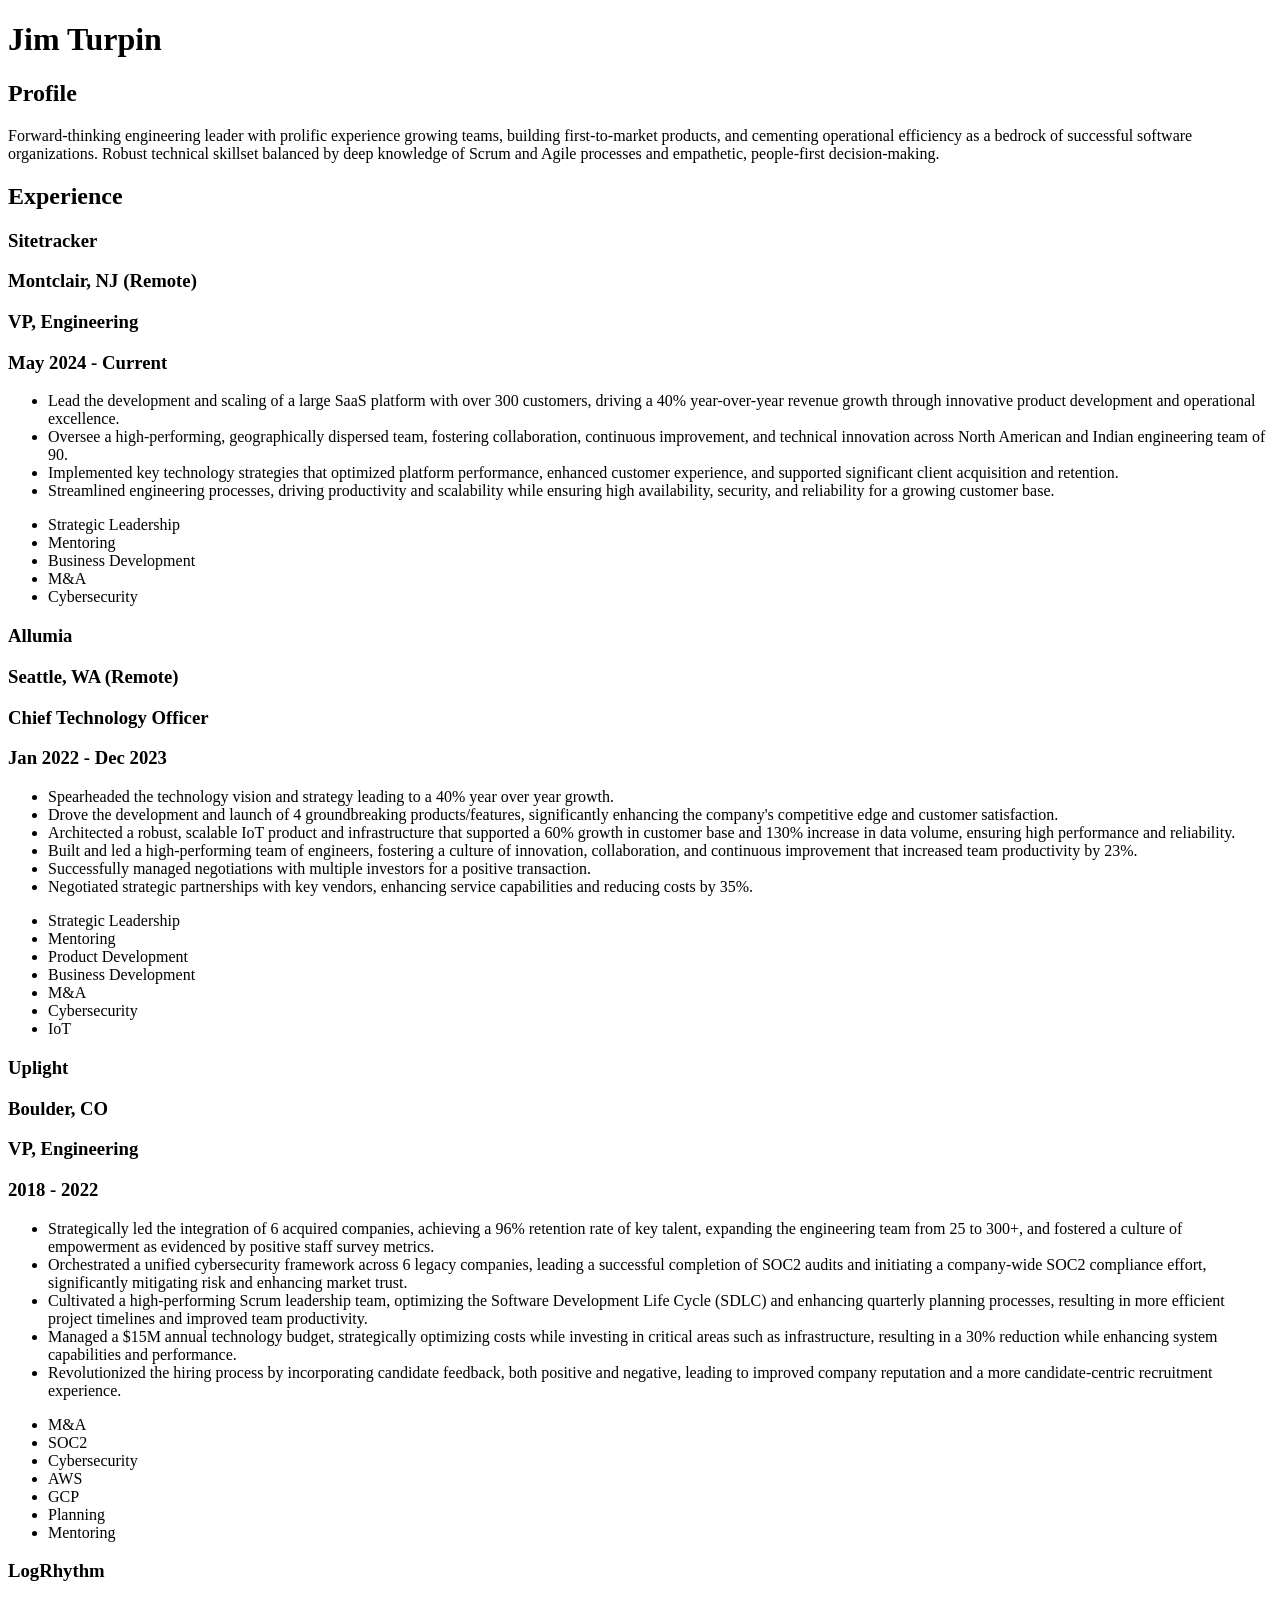
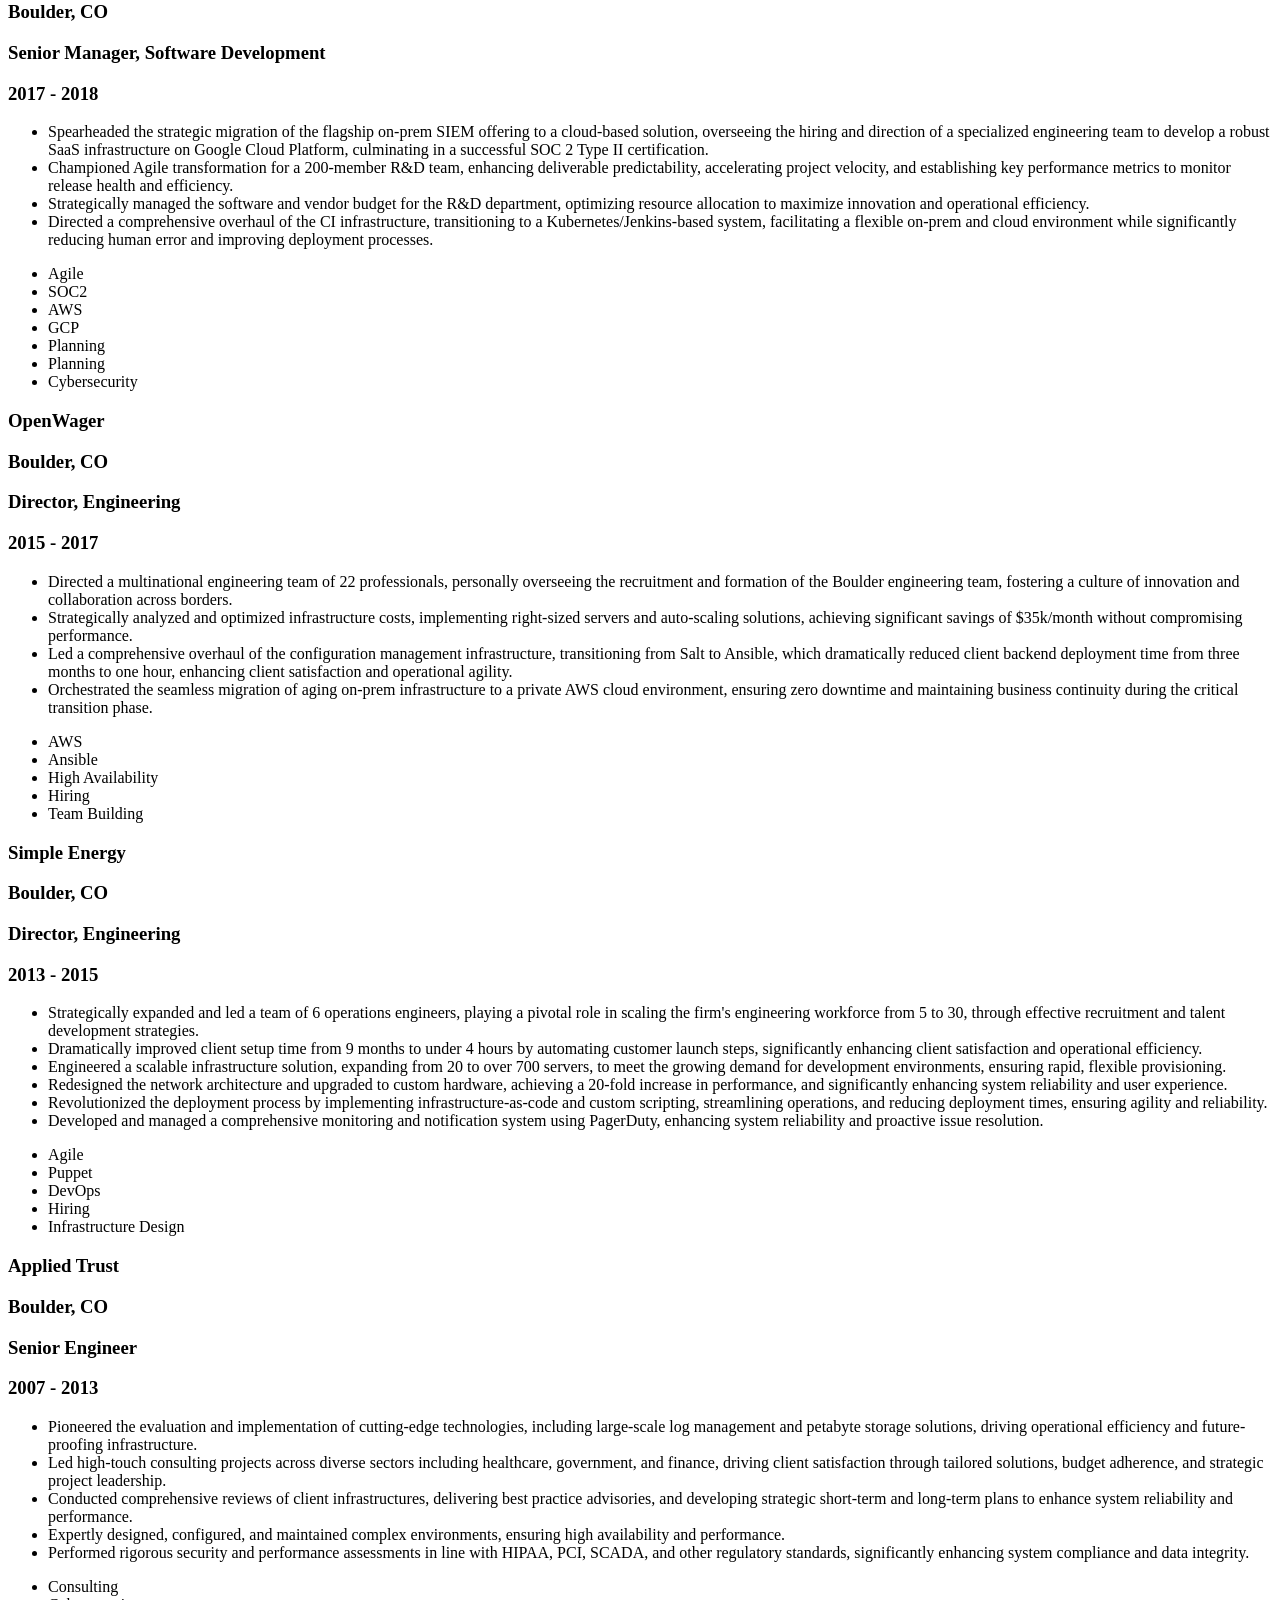
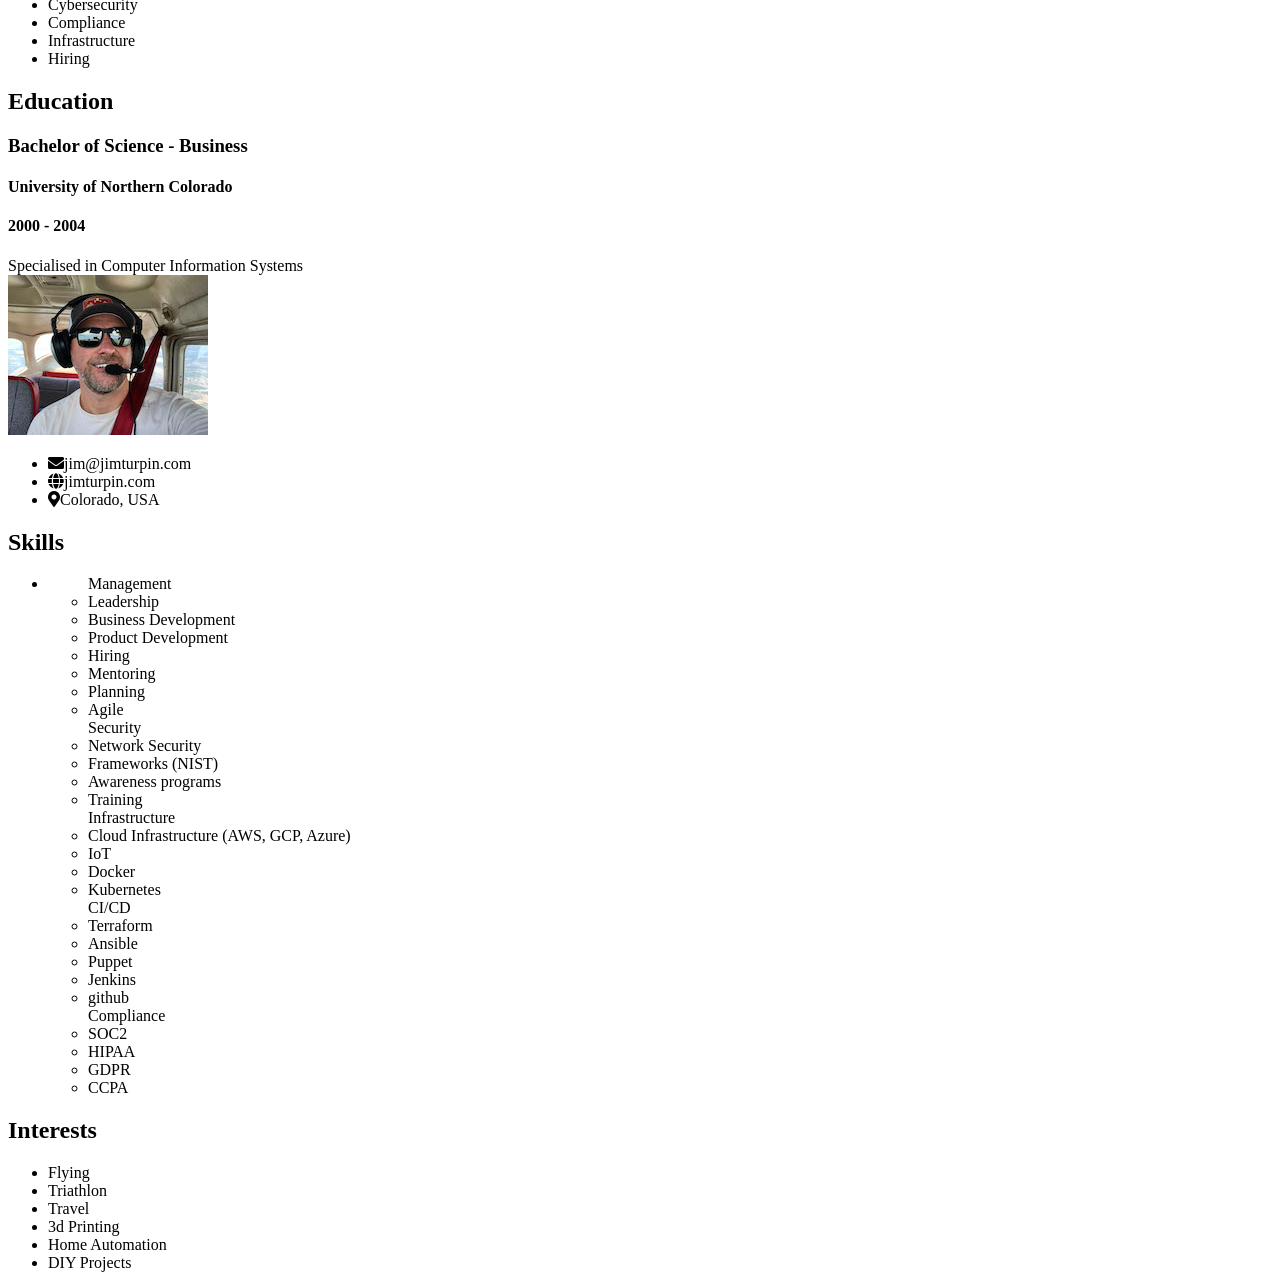
==== commit 0fd0685b: "small change to trigger PR" ====
--- a/public/index.html
+++ b/public/index.html
@@ -1,2 +1,2 @@
 <!doctype html><html lang=en><head><meta name=generator content="Hugo 0.139.3"><script async src="https://www.googletagmanager.com/gtag/js?id=G-2J1TFPC01Y"></script><script>window.dataLayer=window.dataLayer||[];function gtag(){dataLayer.push(arguments)}gtag("js",new Date),gtag("config","G-2J1TFPC01Y")</script><meta charset=UTF-8><meta name=viewport content="width=device-width,initial-scale=1"><meta name=description content="This is the personal website of Jim Turpin who is a CTO that lives in Boulder, Colorado and workes remotely for a Seattle based company."><title>Jim Turpin</title>
-<link rel=icon type=image/x-icon href=/img/favicon.ico><link rel=stylesheet href="https://fonts.googleapis.com/css?family=Oswald"><link rel=stylesheet href="https://fonts.googleapis.com/css?family=Roboto"><link rel=stylesheet href=https://pro.fontawesome.com/releases/v5.10.0/css/all.css integrity=sha384-AYmEC3Yw5cVb3ZcuHtOA93w35dYTsvhLPVnYs9eStHfGJvOvKxVfELGroGkvsg+p crossorigin=anonymous><link href="https://fonts.googleapis.com/icon?family=Material+Icons" rel=stylesheet><link rel=stylesheet href=/style.main.min.e7e06a2bde48783eed0b7712f05b50dbea799726d3b1ceeda44e201c7a242d14.css integrity="sha256-5+BqK95IeD7tC3cS8FtQ2+p5lybTsc7tpE4gHHokLRQ="></head><body><div class=content><div class=content__left><h1 class=mainHeading>Jim <span>Turpin</span></h1><div id=profile class=section><div class=section__heading><h2 class=section__title>Profile</h2></div><div class=section__content><p>Forward-thinking engineering leader with prolific experience growing teams, building first-to-market products, and cementing operational efficiency as a bedrock of successful software organizations. Robust technical skillset balanced by deep knowledge of Scrum and Agile processes and empathetic, people-first decision-making.</p></div></div><div id=experience class=section><div class=section__heading><h2 class=section__title>Experience</h2></div><div class=section__content><div class=experience><div class=experience__item><div class=experience__header><h3 class=experience__company>Sitetracker</h3><h3 class=experience__place>Montclair, NJ (Remote)</h3></div><div class=experience__job><div class=experience__subheader><h3 class=experience__position>VP, Engineering</h3><h3 class=experience__date>May 2024 - Current</h3></div><ul><li class=experience__bullet>Lead the development and scaling of a large SaaS platform with over 300 customers, driving a 40% year-over-year revenue growth through innovative product development and operational excellence.</li><li class=experience__bullet>Oversee a high-performing, geographically dispersed team, fostering collaboration, continuous improvement, and technical innovation across North American and Indian engineering team of 90.</li><li class=experience__bullet>Implemented key technology strategies that optimized platform performance, enhanced customer experience, and supported significant client acquisition and retention.</li><li class=experience__bullet>Streamlined engineering processes, driving productivity and scalability while ensuring high availability, security, and reliability for a growing customer base.</li><li class=experience__bullet>Lead the technical due diligence for the acquisition of two companies and managed the integration of those companies into Sitetracker.</li></ul><div class=experience__badges><ul><li class=experience__badge>Strategic Leadership</li><li class=experience__badge>Mentoring</li><li class=experience__badge>Business Development</li><li class=experience__badge>M&amp;A</li><li class=experience__badge>Cybersecurity</li></ul></div></div></div><div class=experience__item><div class=experience__header><h3 class=experience__company>Allumia</h3><h3 class=experience__place>Seattle, WA (Remote)</h3></div><div class=experience__job><div class=experience__subheader><h3 class=experience__position>Chief Technology Officer</h3><h3 class=experience__date>Jan 2022 - Dec 2023</h3></div><ul><li class=experience__bullet>Spearheaded the technology vision and strategy leading to a 40% year over year growth.</li><li class=experience__bullet>Drove the development and launch of 4 groundbreaking products/features, significantly enhancing the company's competitive edge and customer satisfaction.</li><li class=experience__bullet>Architected a robust, scalable IoT product and infrastructure that supported a 60% growth in customer base and 130% increase in data volume, ensuring high performance and reliability.</li><li class=experience__bullet>Built and led a high-performing team of engineers, fostering a culture of innovation, collaboration, and continuous improvement that increased team productivity by 23%.</li><li class=experience__bullet>Successfully managed negotiations with multiple investors for a positive transaction.</li><li class=experience__bullet>Negotiated strategic partnerships with key vendors, enhancing service capabilities and reducing costs by 35%.</li></ul><div class=experience__badges><ul><li class=experience__badge>Strategic Leadership</li><li class=experience__badge>Mentoring</li><li class=experience__badge>Product Development</li><li class=experience__badge>Business Development</li><li class=experience__badge>M&amp;A</li><li class=experience__badge>Cybersecurity</li><li class=experience__badge>IoT</li></ul></div></div></div><div class=experience__item><div class=experience__header><h3 class=experience__company>Uplight</h3><h3 class=experience__place>Boulder, CO</h3></div><div class=experience__job><div class=experience__subheader><h3 class=experience__position>VP, Engineering</h3><h3 class=experience__date>2018 - 2022</h3></div><ul><li class=experience__bullet>Strategically led the integration of 6 acquired companies, achieving a 96% retention rate of key talent, expanding the engineering team from 25 to 300+, and fostered a culture of empowerment as evidenced by positive staff survey metrics.</li><li class=experience__bullet>Orchestrated a unified cybersecurity framework across 6 legacy companies, leading a successful completion of SOC2 audits and initiating a company-wide SOC2 compliance effort, significantly mitigating risk and enhancing market trust.</li><li class=experience__bullet>Cultivated a high-performing Scrum leadership team, optimizing the Software Development Life Cycle (SDLC) and enhancing quarterly planning processes, resulting in more efficient project timelines and improved team productivity.</li><li class=experience__bullet>Managed a $15M annual technology budget, strategically optimizing costs while investing in critical areas such as infrastructure, resulting in a 30% reduction while enhancing system capabilities and performance.</li><li class=experience__bullet>Revolutionized the hiring process by incorporating candidate feedback, both positive and negative, leading to improved company reputation and a more candidate-centric recruitment experience.</li></ul><div class=experience__badges><ul><li class=experience__badge>M&amp;A</li><li class=experience__badge>SOC2</li><li class=experience__badge>Cybersecurity</li><li class=experience__badge>AWS</li><li class=experience__badge>GCP</li><li class=experience__badge>Planning</li><li class=experience__badge>Mentoring</li></ul></div></div></div><div class=experience__item><div class=experience__header><h3 class=experience__company>LogRhythm</h3><h3 class=experience__place>Boulder, CO</h3></div><div class=experience__job><div class=experience__subheader><h3 class=experience__position>Senior Manager, Software Development</h3><h3 class=experience__date>2017 - 2018</h3></div><ul><li class=experience__bullet>Spearheaded the strategic migration of the flagship on-prem SIEM offering to a cloud-based solution, overseeing the hiring and direction of a specialized engineering team to develop a robust SaaS infrastructure on Google Cloud Platform, culminating in a successful SOC 2 Type II certification.</li><li class=experience__bullet>Championed Agile transformation for a 200-member R&amp;D team, enhancing deliverable predictability, accelerating project velocity, and establishing key performance metrics to monitor release health and efficiency.</li><li class=experience__bullet>Strategically managed the software and vendor budget for the R&amp;D department, optimizing resource allocation to maximize innovation and operational efficiency.</li><li class=experience__bullet>Directed a comprehensive overhaul of the CI infrastructure, transitioning to a Kubernetes/Jenkins-based system, facilitating a flexible on-prem and cloud environment while significantly reducing human error and improving deployment processes.</li></ul><div class=experience__badges><ul><li class=experience__badge>Agile</li><li class=experience__badge>SOC2</li><li class=experience__badge>AWS</li><li class=experience__badge>GCP</li><li class=experience__badge>Planning</li><li class=experience__badge>Planning</li><li class=experience__badge>Cybersecurity</li></ul></div></div></div><div class=experience__item><div class=experience__header><h3 class=experience__company>OpenWager</h3><h3 class=experience__place>Boulder, CO</h3></div><div class=experience__job><div class=experience__subheader><h3 class=experience__position>Director, Engineering</h3><h3 class=experience__date>2015 - 2017</h3></div><ul><li class=experience__bullet>Directed a multinational engineering team of 22 professionals, personally overseeing the recruitment and formation of the Boulder engineering team, fostering a culture of innovation and collaboration across borders.</li><li class=experience__bullet>Strategically analyzed and optimized infrastructure costs, implementing right-sized servers and auto-scaling solutions, achieving significant savings of $35k/month without compromising performance.</li><li class=experience__bullet>Led a comprehensive overhaul of the configuration management infrastructure, transitioning from Salt to Ansible, which dramatically reduced client backend deployment time from three months to one hour, enhancing client satisfaction and operational agility.</li><li class=experience__bullet>Orchestrated the seamless migration of aging on-prem infrastructure to a private AWS cloud environment, ensuring zero downtime and maintaining business continuity during the critical transition phase.</li></ul><div class=experience__badges><ul><li class=experience__badge>AWS</li><li class=experience__badge>Ansible</li><li class=experience__badge>High Availability</li><li class=experience__badge>Hiring</li><li class=experience__badge>Team Building</li></ul></div></div></div><div class=experience__item><div class=experience__header><h3 class=experience__company>Simple Energy</h3><h3 class=experience__place>Boulder, CO</h3></div><div class=experience__job><div class=experience__subheader><h3 class=experience__position>Director, Engineering</h3><h3 class=experience__date>2013 - 2015</h3></div><ul><li class=experience__bullet>Strategically expanded and led a team of 6 operations engineers, playing a pivotal role in scaling the firm's engineering workforce from 5 to 30, through effective recruitment and talent development strategies.</li><li class=experience__bullet>Dramatically improved client setup time from 9 months to under 4 hours by automating customer launch steps, significantly enhancing client satisfaction and operational efficiency.</li><li class=experience__bullet>Engineered a scalable infrastructure solution, expanding from 20 to over 700 servers, to meet the growing demand for development environments, ensuring rapid, flexible provisioning.</li><li class=experience__bullet>Redesigned the network architecture and upgraded to custom hardware, achieving a 20-fold increase in performance, and significantly enhancing system reliability and user experience.</li><li class=experience__bullet>Revolutionized the deployment process by implementing infrastructure-as-code and custom scripting, streamlining operations, and reducing deployment times, ensuring agility and reliability.</li><li class=experience__bullet>Developed and managed a comprehensive monitoring and notification system using PagerDuty, enhancing system reliability and proactive issue resolution.</li></ul><div class=experience__badges><ul><li class=experience__badge>Agile</li><li class=experience__badge>Puppet</li><li class=experience__badge>DevOps</li><li class=experience__badge>Hiring</li><li class=experience__badge>Infrastructure Design</li></ul></div></div></div><div class=experience__item><div class=experience__header><h3 class=experience__company>Applied Trust</h3><h3 class=experience__place>Boulder, CO</h3></div><div class=experience__job><div class=experience__subheader><h3 class=experience__position>Senior Engineer</h3><h3 class=experience__date>2007 - 2013</h3></div><ul><li class=experience__bullet>Pioneered the evaluation and implementation of cutting-edge technologies, including large-scale log management and petabyte storage solutions, driving operational efficiency and future-proofing infrastructure.</li><li class=experience__bullet>Led high-touch consulting projects across diverse sectors including healthcare, government, and finance, driving client satisfaction through tailored solutions, budget adherence, and strategic project leadership.</li><li class=experience__bullet>Conducted comprehensive reviews of client infrastructures, delivering best practice advisories, and developing strategic short-term and long-term plans to enhance system reliability and performance.</li><li class=experience__bullet>Expertly designed, configured, and maintained complex environments, ensuring high availability and performance.</li><li class=experience__bullet>Performed rigorous security and performance assessments in line with HIPAA, PCI, SCADA, and other regulatory standards, significantly enhancing system compliance and data integrity.</li></ul><div class=experience__badges><ul><li class=experience__badge>Consulting</li><li class=experience__badge>Cybersecurity</li><li class=experience__badge>Compliance</li><li class=experience__badge>Infrastructure</li><li class=experience__badge>Hiring</li></ul></div></div></div></div></div></div><div id=education class=section><div class=section__heading><h2 class=section__title>Education</h2></div><div class=section__content><div class=education__item><h3 class=education__title>Bachelor of Science - Business</h3><h4 class=education__place>University of Northern Colorado</h4><h4 class=education__date>2000 - 2004</h4><div class=education__description>Specialised in Computer Information Systems</div></div></div></div></div><div class=content__right><div class="sideSection avatar"><div class=avatar__container><img class=avatar__img src=img/avatar.jpg alt="photo of me"></div></div><div class="sideSection contact"><ul><li class=contact__item><i class="fas fa-envelope"></i><span>jim@jimturpin.com</span></li><li class=contact__item><i class="fas fa-globe"></i><span>jimturpin.com</span></li><li class=contact__item><i class="fas fa-map-marker-alt"></i><span>Colorado, USA</span></li></ul></div><div class=sideSection><div class=sideSection__heading><h2 class=sideSection__title>Skills</h2></div><div class=sideSection__content><ul class=skills><li><ul class=skills__group><span>Management</span><li>Leadership</li><li>Business Development</li><li>Product Development</li><li>Hiring</li><li>Mentoring</li><li>Planning</li><li>Agile</li></ul><ul class=skills__group><span>Security</span><li>Network Security</li><li>Frameworks (NIST)</li><li>Awareness programs</li><li>Training</li></ul><ul class=skills__group><span>Infrastructure</span><li>Cloud Infrastructure (AWS, GCP, Azure)</li><li>IoT</li><li>Docker</li><li>Kubernetes</li></ul><ul class=skills__group><span>CI/CD</span><li>Terraform</li><li>Ansible</li><li>Puppet</li><li>Jenkins</li><li>github</li></ul><ul class=skills__group><span>Compliance</span><li>SOC2</li><li>HIPAA</li><li>GDPR</li><li>CCPA</li></ul></li></ul></div></div><div class=sideSection><div class=sideSection__heading><h2 class=sideSection__title>Interests</h2></div><div class=sideSection__content><ul class=interests><li class=interests__item>Flying</li><li class=interests__item>Triathlon</li><li class=interests__item>Travel</li><li class=interests__item>3d Printing</li><li class=interests__item>Home Automation</li><li class=interests__item>DIY Projects</li></ul></div></div></div></div></body></html>+<link rel=icon type=image/x-icon href=/img/favicon.ico><link rel=stylesheet href="https://fonts.googleapis.com/css?family=Oswald"><link rel=stylesheet href="https://fonts.googleapis.com/css?family=Roboto"><link rel=stylesheet href=https://pro.fontawesome.com/releases/v5.10.0/css/all.css integrity=sha384-AYmEC3Yw5cVb3ZcuHtOA93w35dYTsvhLPVnYs9eStHfGJvOvKxVfELGroGkvsg+p crossorigin=anonymous><link href="https://fonts.googleapis.com/icon?family=Material+Icons" rel=stylesheet><link rel=stylesheet href=/style.main.min.e7e06a2bde48783eed0b7712f05b50dbea799726d3b1ceeda44e201c7a242d14.css integrity="sha256-5+BqK95IeD7tC3cS8FtQ2+p5lybTsc7tpE4gHHokLRQ="></head><body><div class=content><div class=content__left><h1 class=mainHeading>Jim <span>Turpin</span></h1><div id=profile class=section><div class=section__heading><h2 class=section__title>Profile</h2></div><div class=section__content><p>Forward-thinking engineering leader with prolific experience growing teams, building first-to-market products, and cementing operational efficiency as a bedrock of successful software organizations. Robust technical skillset balanced by deep knowledge of Scrum and Agile processes and empathetic, people-first decision-making.</p></div></div><div id=experience class=section><div class=section__heading><h2 class=section__title>Experience</h2></div><div class=section__content><div class=experience><div class=experience__item><div class=experience__header><h3 class=experience__company>Sitetracker</h3><h3 class=experience__place>Montclair, NJ (Remote)</h3></div><div class=experience__job><div class=experience__subheader><h3 class=experience__position>VP, Engineering</h3><h3 class=experience__date>May 2024 - Current</h3></div><ul><li class=experience__bullet>Lead the development and scaling of a large SaaS platform with over 300 customers, driving a 40% year-over-year revenue growth through innovative product development and operational excellence.</li><li class=experience__bullet>Oversee a high-performing, geographically dispersed team, fostering collaboration, continuous improvement, and technical innovation across North American and Indian engineering team of 90.</li><li class=experience__bullet>Implemented key technology strategies that optimized platform performance, enhanced customer experience, and supported significant client acquisition and retention.</li><li class=experience__bullet>Streamlined engineering processes, driving productivity and scalability while ensuring high availability, security, and reliability for a growing customer base.</li></ul><div class=experience__badges><ul><li class=experience__badge>Strategic Leadership</li><li class=experience__badge>Mentoring</li><li class=experience__badge>Business Development</li><li class=experience__badge>M&amp;A</li><li class=experience__badge>Cybersecurity</li></ul></div></div></div><div class=experience__item><div class=experience__header><h3 class=experience__company>Allumia</h3><h3 class=experience__place>Seattle, WA (Remote)</h3></div><div class=experience__job><div class=experience__subheader><h3 class=experience__position>Chief Technology Officer</h3><h3 class=experience__date>Jan 2022 - Dec 2023</h3></div><ul><li class=experience__bullet>Spearheaded the technology vision and strategy leading to a 40% year over year growth.</li><li class=experience__bullet>Drove the development and launch of 4 groundbreaking products/features, significantly enhancing the company's competitive edge and customer satisfaction.</li><li class=experience__bullet>Architected a robust, scalable IoT product and infrastructure that supported a 60% growth in customer base and 130% increase in data volume, ensuring high performance and reliability.</li><li class=experience__bullet>Built and led a high-performing team of engineers, fostering a culture of innovation, collaboration, and continuous improvement that increased team productivity by 23%.</li><li class=experience__bullet>Successfully managed negotiations with multiple investors for a positive transaction.</li><li class=experience__bullet>Negotiated strategic partnerships with key vendors, enhancing service capabilities and reducing costs by 35%.</li></ul><div class=experience__badges><ul><li class=experience__badge>Strategic Leadership</li><li class=experience__badge>Mentoring</li><li class=experience__badge>Product Development</li><li class=experience__badge>Business Development</li><li class=experience__badge>M&amp;A</li><li class=experience__badge>Cybersecurity</li><li class=experience__badge>IoT</li></ul></div></div></div><div class=experience__item><div class=experience__header><h3 class=experience__company>Uplight</h3><h3 class=experience__place>Boulder, CO</h3></div><div class=experience__job><div class=experience__subheader><h3 class=experience__position>VP, Engineering</h3><h3 class=experience__date>2018 - 2022</h3></div><ul><li class=experience__bullet>Strategically led the integration of 6 acquired companies, achieving a 96% retention rate of key talent, expanding the engineering team from 25 to 300+, and fostered a culture of empowerment as evidenced by positive staff survey metrics.</li><li class=experience__bullet>Orchestrated a unified cybersecurity framework across 6 legacy companies, leading a successful completion of SOC2 audits and initiating a company-wide SOC2 compliance effort, significantly mitigating risk and enhancing market trust.</li><li class=experience__bullet>Cultivated a high-performing Scrum leadership team, optimizing the Software Development Life Cycle (SDLC) and enhancing quarterly planning processes, resulting in more efficient project timelines and improved team productivity.</li><li class=experience__bullet>Managed a $15M annual technology budget, strategically optimizing costs while investing in critical areas such as infrastructure, resulting in a 30% reduction while enhancing system capabilities and performance.</li><li class=experience__bullet>Revolutionized the hiring process by incorporating candidate feedback, both positive and negative, leading to improved company reputation and a more candidate-centric recruitment experience.</li></ul><div class=experience__badges><ul><li class=experience__badge>M&amp;A</li><li class=experience__badge>SOC2</li><li class=experience__badge>Cybersecurity</li><li class=experience__badge>AWS</li><li class=experience__badge>GCP</li><li class=experience__badge>Planning</li><li class=experience__badge>Mentoring</li></ul></div></div></div><div class=experience__item><div class=experience__header><h3 class=experience__company>LogRhythm</h3><h3 class=experience__place>Boulder, CO</h3></div><div class=experience__job><div class=experience__subheader><h3 class=experience__position>Senior Manager, Software Development</h3><h3 class=experience__date>2017 - 2018</h3></div><ul><li class=experience__bullet>Spearheaded the strategic migration of the flagship on-prem SIEM offering to a cloud-based solution, overseeing the hiring and direction of a specialized engineering team to develop a robust SaaS infrastructure on Google Cloud Platform, culminating in a successful SOC 2 Type II certification.</li><li class=experience__bullet>Championed Agile transformation for a 200-member R&amp;D team, enhancing deliverable predictability, accelerating project velocity, and establishing key performance metrics to monitor release health and efficiency.</li><li class=experience__bullet>Strategically managed the software and vendor budget for the R&amp;D department, optimizing resource allocation to maximize innovation and operational efficiency.</li><li class=experience__bullet>Directed a comprehensive overhaul of the CI infrastructure, transitioning to a Kubernetes/Jenkins-based system, facilitating a flexible on-prem and cloud environment while significantly reducing human error and improving deployment processes.</li></ul><div class=experience__badges><ul><li class=experience__badge>Agile</li><li class=experience__badge>SOC2</li><li class=experience__badge>AWS</li><li class=experience__badge>GCP</li><li class=experience__badge>Planning</li><li class=experience__badge>Planning</li><li class=experience__badge>Cybersecurity</li></ul></div></div></div><div class=experience__item><div class=experience__header><h3 class=experience__company>OpenWager</h3><h3 class=experience__place>Boulder, CO</h3></div><div class=experience__job><div class=experience__subheader><h3 class=experience__position>Director, Engineering</h3><h3 class=experience__date>2015 - 2017</h3></div><ul><li class=experience__bullet>Directed a multinational engineering team of 22 professionals, personally overseeing the recruitment and formation of the Boulder engineering team, fostering a culture of innovation and collaboration across borders.</li><li class=experience__bullet>Strategically analyzed and optimized infrastructure costs, implementing right-sized servers and auto-scaling solutions, achieving significant savings of $35k/month without compromising performance.</li><li class=experience__bullet>Led a comprehensive overhaul of the configuration management infrastructure, transitioning from Salt to Ansible, which dramatically reduced client backend deployment time from three months to one hour, enhancing client satisfaction and operational agility.</li><li class=experience__bullet>Orchestrated the seamless migration of aging on-prem infrastructure to a private AWS cloud environment, ensuring zero downtime and maintaining business continuity during the critical transition phase.</li></ul><div class=experience__badges><ul><li class=experience__badge>AWS</li><li class=experience__badge>Ansible</li><li class=experience__badge>High Availability</li><li class=experience__badge>Hiring</li><li class=experience__badge>Team Building</li></ul></div></div></div><div class=experience__item><div class=experience__header><h3 class=experience__company>Simple Energy</h3><h3 class=experience__place>Boulder, CO</h3></div><div class=experience__job><div class=experience__subheader><h3 class=experience__position>Director, Engineering</h3><h3 class=experience__date>2013 - 2015</h3></div><ul><li class=experience__bullet>Strategically expanded and led a team of 6 operations engineers, playing a pivotal role in scaling the firm's engineering workforce from 5 to 30, through effective recruitment and talent development strategies.</li><li class=experience__bullet>Dramatically improved client setup time from 9 months to under 4 hours by automating customer launch steps, significantly enhancing client satisfaction and operational efficiency.</li><li class=experience__bullet>Engineered a scalable infrastructure solution, expanding from 20 to over 700 servers, to meet the growing demand for development environments, ensuring rapid, flexible provisioning.</li><li class=experience__bullet>Redesigned the network architecture and upgraded to custom hardware, achieving a 20-fold increase in performance, and significantly enhancing system reliability and user experience.</li><li class=experience__bullet>Revolutionized the deployment process by implementing infrastructure-as-code and custom scripting, streamlining operations, and reducing deployment times, ensuring agility and reliability.</li><li class=experience__bullet>Developed and managed a comprehensive monitoring and notification system using PagerDuty, enhancing system reliability and proactive issue resolution.</li></ul><div class=experience__badges><ul><li class=experience__badge>Agile</li><li class=experience__badge>Puppet</li><li class=experience__badge>DevOps</li><li class=experience__badge>Hiring</li><li class=experience__badge>Infrastructure Design</li></ul></div></div></div><div class=experience__item><div class=experience__header><h3 class=experience__company>Applied Trust</h3><h3 class=experience__place>Boulder, CO</h3></div><div class=experience__job><div class=experience__subheader><h3 class=experience__position>Senior Engineer</h3><h3 class=experience__date>2007 - 2013</h3></div><ul><li class=experience__bullet>Pioneered the evaluation and implementation of cutting-edge technologies, including large-scale log management and petabyte storage solutions, driving operational efficiency and future-proofing infrastructure.</li><li class=experience__bullet>Led high-touch consulting projects across diverse sectors including healthcare, government, and finance, driving client satisfaction through tailored solutions, budget adherence, and strategic project leadership.</li><li class=experience__bullet>Conducted comprehensive reviews of client infrastructures, delivering best practice advisories, and developing strategic short-term and long-term plans to enhance system reliability and performance.</li><li class=experience__bullet>Expertly designed, configured, and maintained complex environments, ensuring high availability and performance.</li><li class=experience__bullet>Performed rigorous security and performance assessments in line with HIPAA, PCI, SCADA, and other regulatory standards, significantly enhancing system compliance and data integrity.</li></ul><div class=experience__badges><ul><li class=experience__badge>Consulting</li><li class=experience__badge>Cybersecurity</li><li class=experience__badge>Compliance</li><li class=experience__badge>Infrastructure</li><li class=experience__badge>Hiring</li></ul></div></div></div></div></div></div><div id=education class=section><div class=section__heading><h2 class=section__title>Education</h2></div><div class=section__content><div class=education__item><h3 class=education__title>Bachelor of Science - Business</h3><h4 class=education__place>University of Northern Colorado</h4><h4 class=education__date>2000 - 2004</h4><div class=education__description>Specialised in Computer Information Systems</div></div></div></div></div><div class=content__right><div class="sideSection avatar"><div class=avatar__container><img class=avatar__img src=img/avatar.jpg alt="photo of me"></div></div><div class="sideSection contact"><ul><li class=contact__item><i class="fas fa-envelope"></i><span>jim@jimturpin.com</span></li><li class=contact__item><i class="fas fa-globe"></i><span>jimturpin.com</span></li><li class=contact__item><i class="fas fa-map-marker-alt"></i><span>Colorado, USA</span></li></ul></div><div class=sideSection><div class=sideSection__heading><h2 class=sideSection__title>Skills</h2></div><div class=sideSection__content><ul class=skills><li><ul class=skills__group><span>Management</span><li>Leadership</li><li>Business Development</li><li>Product Development</li><li>Hiring</li><li>Mentoring</li><li>Planning</li><li>Agile</li></ul><ul class=skills__group><span>Security</span><li>Network Security</li><li>Frameworks (NIST)</li><li>Awareness programs</li><li>Training</li></ul><ul class=skills__group><span>Infrastructure</span><li>Cloud Infrastructure (AWS, GCP, Azure)</li><li>IoT</li><li>Docker</li><li>Kubernetes</li></ul><ul class=skills__group><span>CI/CD</span><li>Terraform</li><li>Ansible</li><li>Puppet</li><li>Jenkins</li><li>github</li></ul><ul class=skills__group><span>Compliance</span><li>SOC2</li><li>HIPAA</li><li>GDPR</li><li>CCPA</li></ul></li></ul></div></div><div class=sideSection><div class=sideSection__heading><h2 class=sideSection__title>Interests</h2></div><div class=sideSection__content><ul class=interests><li class=interests__item>Flying</li><li class=interests__item>Triathlon</li><li class=interests__item>Travel</li><li class=interests__item>3d Printing</li><li class=interests__item>Home Automation</li><li class=interests__item>DIY Projects</li></ul></div></div></div></div></body></html>
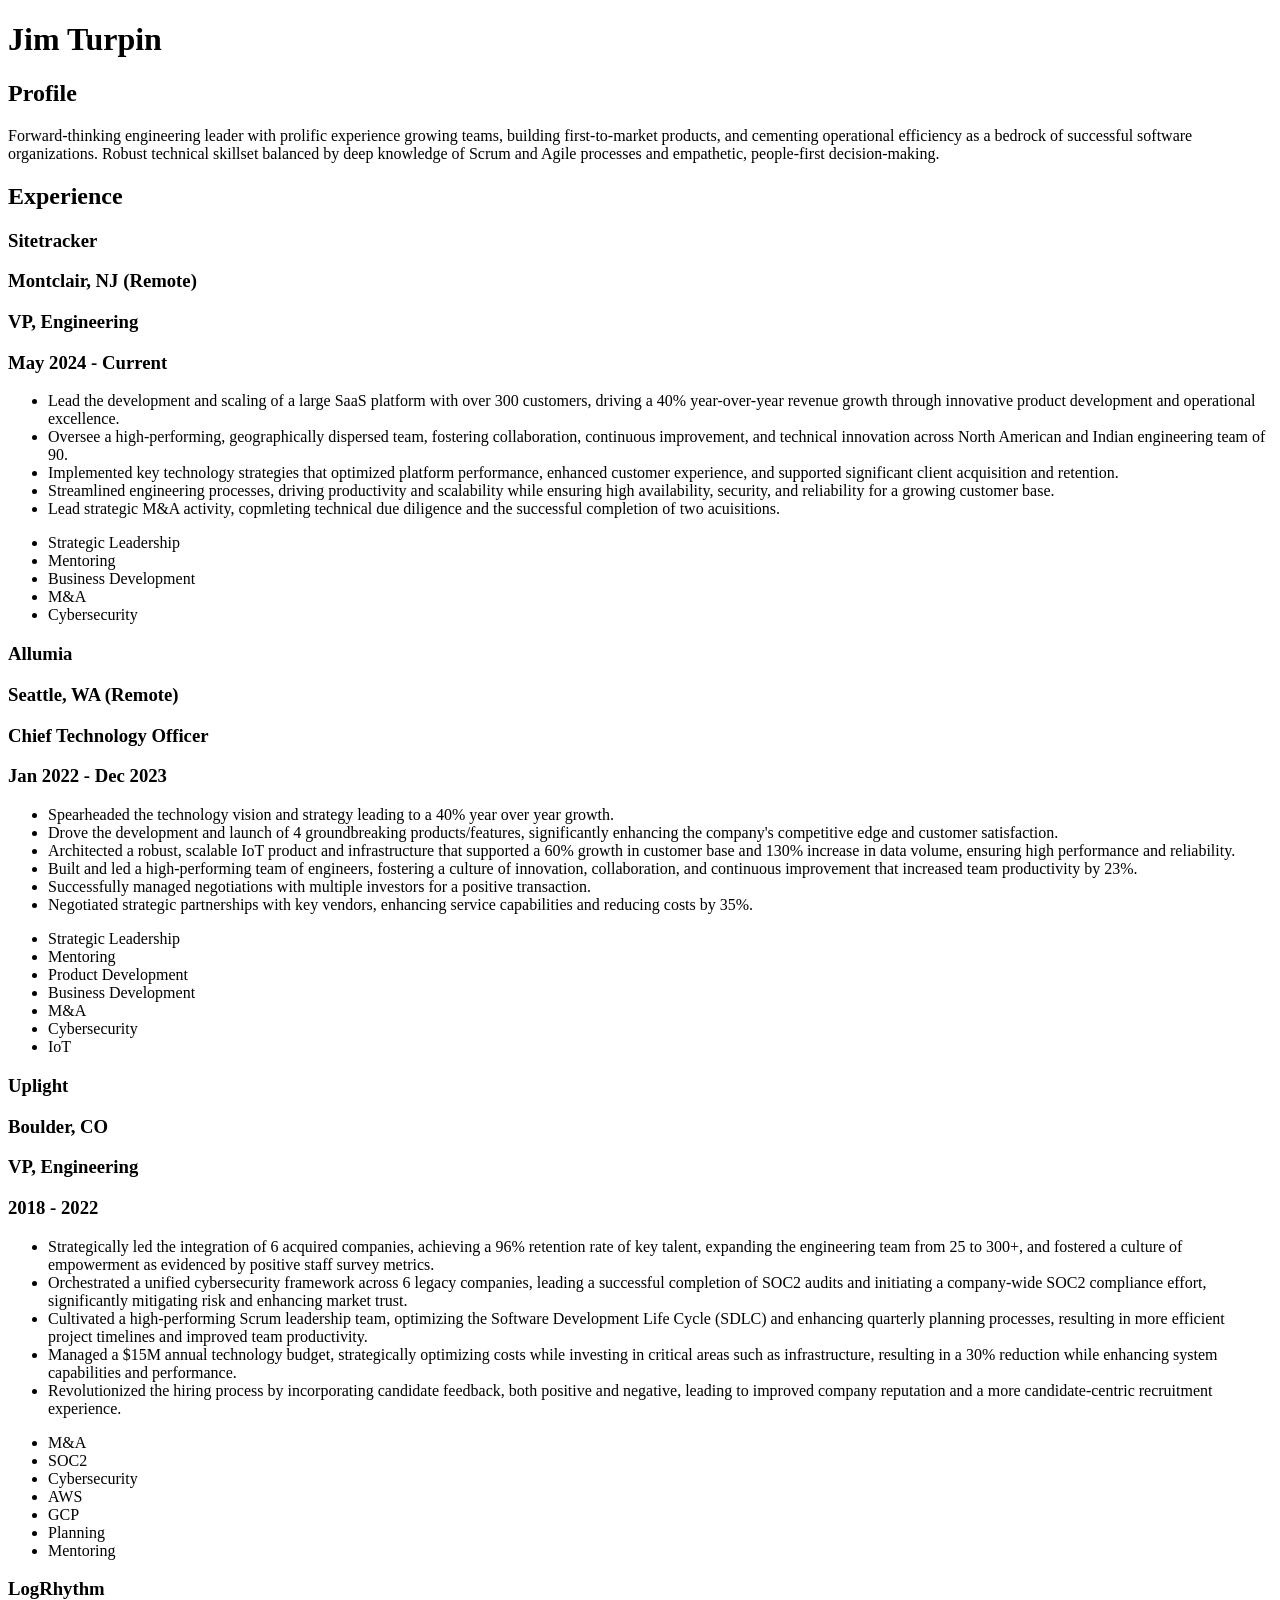
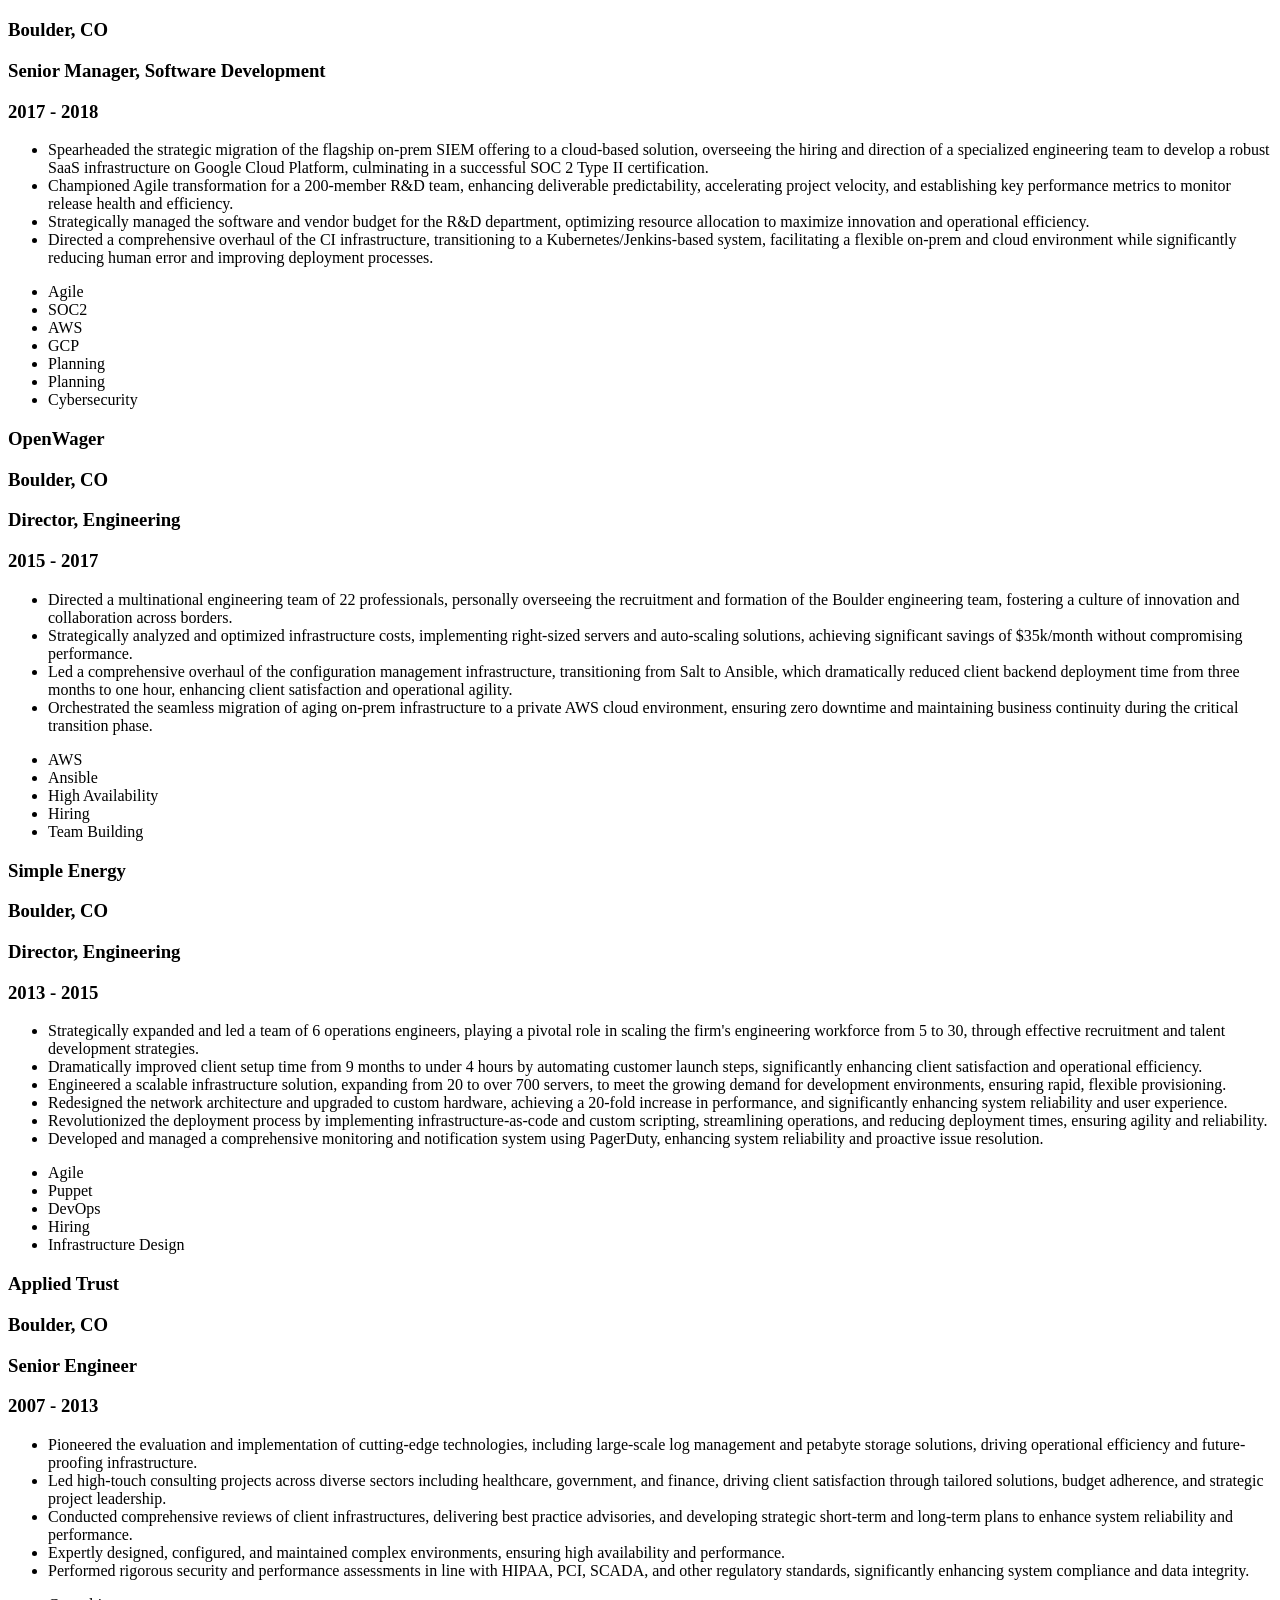
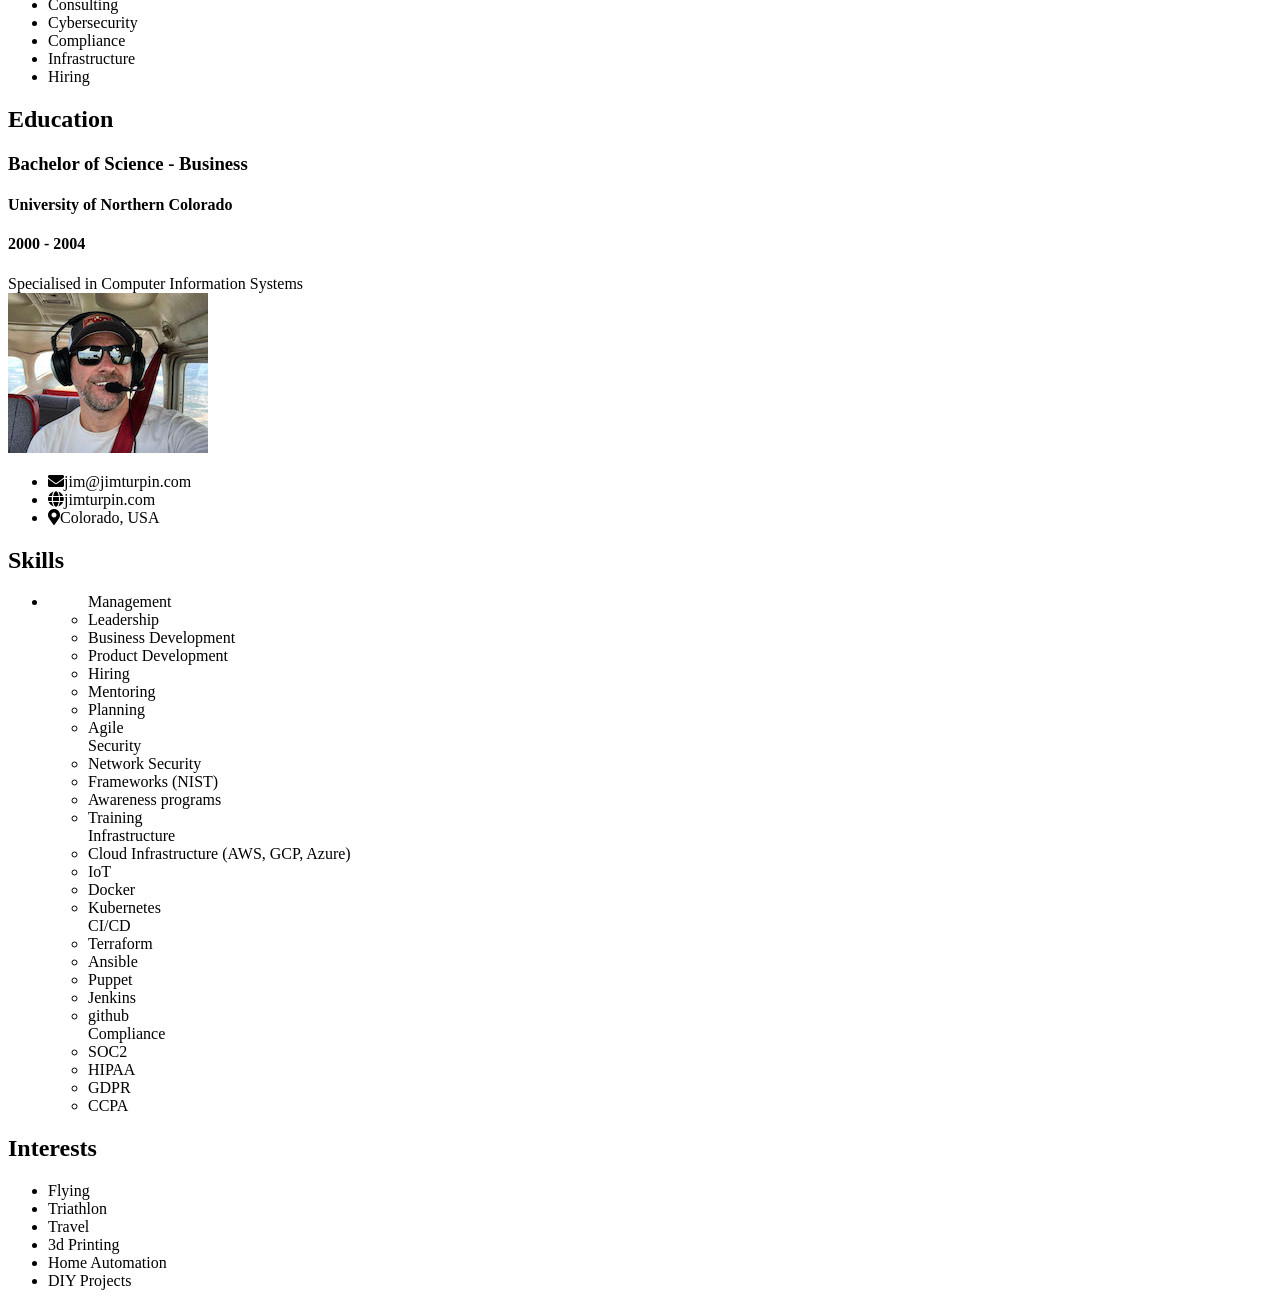
==== commit 55ac18c1: "small change to trigger PR" ====
--- a/public/index.html
+++ b/public/index.html
@@ -1,2 +1,2 @@
 <!doctype html><html lang=en><head><meta name=generator content="Hugo 0.139.3"><script async src="https://www.googletagmanager.com/gtag/js?id=G-2J1TFPC01Y"></script><script>window.dataLayer=window.dataLayer||[];function gtag(){dataLayer.push(arguments)}gtag("js",new Date),gtag("config","G-2J1TFPC01Y")</script><meta charset=UTF-8><meta name=viewport content="width=device-width,initial-scale=1"><meta name=description content="This is the personal website of Jim Turpin who is a CTO that lives in Boulder, Colorado and workes remotely for a Seattle based company."><title>Jim Turpin</title>
-<link rel=icon type=image/x-icon href=/img/favicon.ico><link rel=stylesheet href="https://fonts.googleapis.com/css?family=Oswald"><link rel=stylesheet href="https://fonts.googleapis.com/css?family=Roboto"><link rel=stylesheet href=https://pro.fontawesome.com/releases/v5.10.0/css/all.css integrity=sha384-AYmEC3Yw5cVb3ZcuHtOA93w35dYTsvhLPVnYs9eStHfGJvOvKxVfELGroGkvsg+p crossorigin=anonymous><link href="https://fonts.googleapis.com/icon?family=Material+Icons" rel=stylesheet><link rel=stylesheet href=/style.main.min.e7e06a2bde48783eed0b7712f05b50dbea799726d3b1ceeda44e201c7a242d14.css integrity="sha256-5+BqK95IeD7tC3cS8FtQ2+p5lybTsc7tpE4gHHokLRQ="></head><body><div class=content><div class=content__left><h1 class=mainHeading>Jim <span>Turpin</span></h1><div id=profile class=section><div class=section__heading><h2 class=section__title>Profile</h2></div><div class=section__content><p>Forward-thinking engineering leader with prolific experience growing teams, building first-to-market products, and cementing operational efficiency as a bedrock of successful software organizations. Robust technical skillset balanced by deep knowledge of Scrum and Agile processes and empathetic, people-first decision-making.</p></div></div><div id=experience class=section><div class=section__heading><h2 class=section__title>Experience</h2></div><div class=section__content><div class=experience><div class=experience__item><div class=experience__header><h3 class=experience__company>Sitetracker</h3><h3 class=experience__place>Montclair, NJ (Remote)</h3></div><div class=experience__job><div class=experience__subheader><h3 class=experience__position>VP, Engineering</h3><h3 class=experience__date>May 2024 - Current</h3></div><ul><li class=experience__bullet>Lead the development and scaling of a large SaaS platform with over 300 customers, driving a 40% year-over-year revenue growth through innovative product development and operational excellence.</li><li class=experience__bullet>Oversee a high-performing, geographically dispersed team, fostering collaboration, continuous improvement, and technical innovation across North American and Indian engineering team of 90.</li><li class=experience__bullet>Implemented key technology strategies that optimized platform performance, enhanced customer experience, and supported significant client acquisition and retention.</li><li class=experience__bullet>Streamlined engineering processes, driving productivity and scalability while ensuring high availability, security, and reliability for a growing customer base.</li></ul><div class=experience__badges><ul><li class=experience__badge>Strategic Leadership</li><li class=experience__badge>Mentoring</li><li class=experience__badge>Business Development</li><li class=experience__badge>M&amp;A</li><li class=experience__badge>Cybersecurity</li></ul></div></div></div><div class=experience__item><div class=experience__header><h3 class=experience__company>Allumia</h3><h3 class=experience__place>Seattle, WA (Remote)</h3></div><div class=experience__job><div class=experience__subheader><h3 class=experience__position>Chief Technology Officer</h3><h3 class=experience__date>Jan 2022 - Dec 2023</h3></div><ul><li class=experience__bullet>Spearheaded the technology vision and strategy leading to a 40% year over year growth.</li><li class=experience__bullet>Drove the development and launch of 4 groundbreaking products/features, significantly enhancing the company's competitive edge and customer satisfaction.</li><li class=experience__bullet>Architected a robust, scalable IoT product and infrastructure that supported a 60% growth in customer base and 130% increase in data volume, ensuring high performance and reliability.</li><li class=experience__bullet>Built and led a high-performing team of engineers, fostering a culture of innovation, collaboration, and continuous improvement that increased team productivity by 23%.</li><li class=experience__bullet>Successfully managed negotiations with multiple investors for a positive transaction.</li><li class=experience__bullet>Negotiated strategic partnerships with key vendors, enhancing service capabilities and reducing costs by 35%.</li></ul><div class=experience__badges><ul><li class=experience__badge>Strategic Leadership</li><li class=experience__badge>Mentoring</li><li class=experience__badge>Product Development</li><li class=experience__badge>Business Development</li><li class=experience__badge>M&amp;A</li><li class=experience__badge>Cybersecurity</li><li class=experience__badge>IoT</li></ul></div></div></div><div class=experience__item><div class=experience__header><h3 class=experience__company>Uplight</h3><h3 class=experience__place>Boulder, CO</h3></div><div class=experience__job><div class=experience__subheader><h3 class=experience__position>VP, Engineering</h3><h3 class=experience__date>2018 - 2022</h3></div><ul><li class=experience__bullet>Strategically led the integration of 6 acquired companies, achieving a 96% retention rate of key talent, expanding the engineering team from 25 to 300+, and fostered a culture of empowerment as evidenced by positive staff survey metrics.</li><li class=experience__bullet>Orchestrated a unified cybersecurity framework across 6 legacy companies, leading a successful completion of SOC2 audits and initiating a company-wide SOC2 compliance effort, significantly mitigating risk and enhancing market trust.</li><li class=experience__bullet>Cultivated a high-performing Scrum leadership team, optimizing the Software Development Life Cycle (SDLC) and enhancing quarterly planning processes, resulting in more efficient project timelines and improved team productivity.</li><li class=experience__bullet>Managed a $15M annual technology budget, strategically optimizing costs while investing in critical areas such as infrastructure, resulting in a 30% reduction while enhancing system capabilities and performance.</li><li class=experience__bullet>Revolutionized the hiring process by incorporating candidate feedback, both positive and negative, leading to improved company reputation and a more candidate-centric recruitment experience.</li></ul><div class=experience__badges><ul><li class=experience__badge>M&amp;A</li><li class=experience__badge>SOC2</li><li class=experience__badge>Cybersecurity</li><li class=experience__badge>AWS</li><li class=experience__badge>GCP</li><li class=experience__badge>Planning</li><li class=experience__badge>Mentoring</li></ul></div></div></div><div class=experience__item><div class=experience__header><h3 class=experience__company>LogRhythm</h3><h3 class=experience__place>Boulder, CO</h3></div><div class=experience__job><div class=experience__subheader><h3 class=experience__position>Senior Manager, Software Development</h3><h3 class=experience__date>2017 - 2018</h3></div><ul><li class=experience__bullet>Spearheaded the strategic migration of the flagship on-prem SIEM offering to a cloud-based solution, overseeing the hiring and direction of a specialized engineering team to develop a robust SaaS infrastructure on Google Cloud Platform, culminating in a successful SOC 2 Type II certification.</li><li class=experience__bullet>Championed Agile transformation for a 200-member R&amp;D team, enhancing deliverable predictability, accelerating project velocity, and establishing key performance metrics to monitor release health and efficiency.</li><li class=experience__bullet>Strategically managed the software and vendor budget for the R&amp;D department, optimizing resource allocation to maximize innovation and operational efficiency.</li><li class=experience__bullet>Directed a comprehensive overhaul of the CI infrastructure, transitioning to a Kubernetes/Jenkins-based system, facilitating a flexible on-prem and cloud environment while significantly reducing human error and improving deployment processes.</li></ul><div class=experience__badges><ul><li class=experience__badge>Agile</li><li class=experience__badge>SOC2</li><li class=experience__badge>AWS</li><li class=experience__badge>GCP</li><li class=experience__badge>Planning</li><li class=experience__badge>Planning</li><li class=experience__badge>Cybersecurity</li></ul></div></div></div><div class=experience__item><div class=experience__header><h3 class=experience__company>OpenWager</h3><h3 class=experience__place>Boulder, CO</h3></div><div class=experience__job><div class=experience__subheader><h3 class=experience__position>Director, Engineering</h3><h3 class=experience__date>2015 - 2017</h3></div><ul><li class=experience__bullet>Directed a multinational engineering team of 22 professionals, personally overseeing the recruitment and formation of the Boulder engineering team, fostering a culture of innovation and collaboration across borders.</li><li class=experience__bullet>Strategically analyzed and optimized infrastructure costs, implementing right-sized servers and auto-scaling solutions, achieving significant savings of $35k/month without compromising performance.</li><li class=experience__bullet>Led a comprehensive overhaul of the configuration management infrastructure, transitioning from Salt to Ansible, which dramatically reduced client backend deployment time from three months to one hour, enhancing client satisfaction and operational agility.</li><li class=experience__bullet>Orchestrated the seamless migration of aging on-prem infrastructure to a private AWS cloud environment, ensuring zero downtime and maintaining business continuity during the critical transition phase.</li></ul><div class=experience__badges><ul><li class=experience__badge>AWS</li><li class=experience__badge>Ansible</li><li class=experience__badge>High Availability</li><li class=experience__badge>Hiring</li><li class=experience__badge>Team Building</li></ul></div></div></div><div class=experience__item><div class=experience__header><h3 class=experience__company>Simple Energy</h3><h3 class=experience__place>Boulder, CO</h3></div><div class=experience__job><div class=experience__subheader><h3 class=experience__position>Director, Engineering</h3><h3 class=experience__date>2013 - 2015</h3></div><ul><li class=experience__bullet>Strategically expanded and led a team of 6 operations engineers, playing a pivotal role in scaling the firm's engineering workforce from 5 to 30, through effective recruitment and talent development strategies.</li><li class=experience__bullet>Dramatically improved client setup time from 9 months to under 4 hours by automating customer launch steps, significantly enhancing client satisfaction and operational efficiency.</li><li class=experience__bullet>Engineered a scalable infrastructure solution, expanding from 20 to over 700 servers, to meet the growing demand for development environments, ensuring rapid, flexible provisioning.</li><li class=experience__bullet>Redesigned the network architecture and upgraded to custom hardware, achieving a 20-fold increase in performance, and significantly enhancing system reliability and user experience.</li><li class=experience__bullet>Revolutionized the deployment process by implementing infrastructure-as-code and custom scripting, streamlining operations, and reducing deployment times, ensuring agility and reliability.</li><li class=experience__bullet>Developed and managed a comprehensive monitoring and notification system using PagerDuty, enhancing system reliability and proactive issue resolution.</li></ul><div class=experience__badges><ul><li class=experience__badge>Agile</li><li class=experience__badge>Puppet</li><li class=experience__badge>DevOps</li><li class=experience__badge>Hiring</li><li class=experience__badge>Infrastructure Design</li></ul></div></div></div><div class=experience__item><div class=experience__header><h3 class=experience__company>Applied Trust</h3><h3 class=experience__place>Boulder, CO</h3></div><div class=experience__job><div class=experience__subheader><h3 class=experience__position>Senior Engineer</h3><h3 class=experience__date>2007 - 2013</h3></div><ul><li class=experience__bullet>Pioneered the evaluation and implementation of cutting-edge technologies, including large-scale log management and petabyte storage solutions, driving operational efficiency and future-proofing infrastructure.</li><li class=experience__bullet>Led high-touch consulting projects across diverse sectors including healthcare, government, and finance, driving client satisfaction through tailored solutions, budget adherence, and strategic project leadership.</li><li class=experience__bullet>Conducted comprehensive reviews of client infrastructures, delivering best practice advisories, and developing strategic short-term and long-term plans to enhance system reliability and performance.</li><li class=experience__bullet>Expertly designed, configured, and maintained complex environments, ensuring high availability and performance.</li><li class=experience__bullet>Performed rigorous security and performance assessments in line with HIPAA, PCI, SCADA, and other regulatory standards, significantly enhancing system compliance and data integrity.</li></ul><div class=experience__badges><ul><li class=experience__badge>Consulting</li><li class=experience__badge>Cybersecurity</li><li class=experience__badge>Compliance</li><li class=experience__badge>Infrastructure</li><li class=experience__badge>Hiring</li></ul></div></div></div></div></div></div><div id=education class=section><div class=section__heading><h2 class=section__title>Education</h2></div><div class=section__content><div class=education__item><h3 class=education__title>Bachelor of Science - Business</h3><h4 class=education__place>University of Northern Colorado</h4><h4 class=education__date>2000 - 2004</h4><div class=education__description>Specialised in Computer Information Systems</div></div></div></div></div><div class=content__right><div class="sideSection avatar"><div class=avatar__container><img class=avatar__img src=img/avatar.jpg alt="photo of me"></div></div><div class="sideSection contact"><ul><li class=contact__item><i class="fas fa-envelope"></i><span>jim@jimturpin.com</span></li><li class=contact__item><i class="fas fa-globe"></i><span>jimturpin.com</span></li><li class=contact__item><i class="fas fa-map-marker-alt"></i><span>Colorado, USA</span></li></ul></div><div class=sideSection><div class=sideSection__heading><h2 class=sideSection__title>Skills</h2></div><div class=sideSection__content><ul class=skills><li><ul class=skills__group><span>Management</span><li>Leadership</li><li>Business Development</li><li>Product Development</li><li>Hiring</li><li>Mentoring</li><li>Planning</li><li>Agile</li></ul><ul class=skills__group><span>Security</span><li>Network Security</li><li>Frameworks (NIST)</li><li>Awareness programs</li><li>Training</li></ul><ul class=skills__group><span>Infrastructure</span><li>Cloud Infrastructure (AWS, GCP, Azure)</li><li>IoT</li><li>Docker</li><li>Kubernetes</li></ul><ul class=skills__group><span>CI/CD</span><li>Terraform</li><li>Ansible</li><li>Puppet</li><li>Jenkins</li><li>github</li></ul><ul class=skills__group><span>Compliance</span><li>SOC2</li><li>HIPAA</li><li>GDPR</li><li>CCPA</li></ul></li></ul></div></div><div class=sideSection><div class=sideSection__heading><h2 class=sideSection__title>Interests</h2></div><div class=sideSection__content><ul class=interests><li class=interests__item>Flying</li><li class=interests__item>Triathlon</li><li class=interests__item>Travel</li><li class=interests__item>3d Printing</li><li class=interests__item>Home Automation</li><li class=interests__item>DIY Projects</li></ul></div></div></div></div></body></html>+<link rel=icon type=image/x-icon href=/img/favicon.ico><link rel=stylesheet href="https://fonts.googleapis.com/css?family=Oswald"><link rel=stylesheet href="https://fonts.googleapis.com/css?family=Roboto"><link rel=stylesheet href=https://pro.fontawesome.com/releases/v5.10.0/css/all.css integrity=sha384-AYmEC3Yw5cVb3ZcuHtOA93w35dYTsvhLPVnYs9eStHfGJvOvKxVfELGroGkvsg+p crossorigin=anonymous><link href="https://fonts.googleapis.com/icon?family=Material+Icons" rel=stylesheet><link rel=stylesheet href=/style.main.min.e7e06a2bde48783eed0b7712f05b50dbea799726d3b1ceeda44e201c7a242d14.css integrity="sha256-5+BqK95IeD7tC3cS8FtQ2+p5lybTsc7tpE4gHHokLRQ="></head><body><div class=content><div class=content__left><h1 class=mainHeading>Jim <span>Turpin</span></h1><div id=profile class=section><div class=section__heading><h2 class=section__title>Profile</h2></div><div class=section__content><p>Forward-thinking engineering leader with prolific experience growing teams, building first-to-market products, and cementing operational efficiency as a bedrock of successful software organizations. Robust technical skillset balanced by deep knowledge of Scrum and Agile processes and empathetic, people-first decision-making.</p></div></div><div id=experience class=section><div class=section__heading><h2 class=section__title>Experience</h2></div><div class=section__content><div class=experience><div class=experience__item><div class=experience__header><h3 class=experience__company>Sitetracker</h3><h3 class=experience__place>Montclair, NJ (Remote)</h3></div><div class=experience__job><div class=experience__subheader><h3 class=experience__position>VP, Engineering</h3><h3 class=experience__date>May 2024 - Current</h3></div><ul><li class=experience__bullet>Lead the development and scaling of a large SaaS platform with over 300 customers, driving a 40% year-over-year revenue growth through innovative product development and operational excellence.</li><li class=experience__bullet>Oversee a high-performing, geographically dispersed team, fostering collaboration, continuous improvement, and technical innovation across North American and Indian engineering team of 90.</li><li class=experience__bullet>Implemented key technology strategies that optimized platform performance, enhanced customer experience, and supported significant client acquisition and retention.</li><li class=experience__bullet>Streamlined engineering processes, driving productivity and scalability while ensuring high availability, security, and reliability for a growing customer base.</li><li class=experience__bullet>Lead strategic M&amp;A activity, copmleting technical due diligence and the successful completion of two acuisitions.</li></ul><div class=experience__badges><ul><li class=experience__badge>Strategic Leadership</li><li class=experience__badge>Mentoring</li><li class=experience__badge>Business Development</li><li class=experience__badge>M&amp;A</li><li class=experience__badge>Cybersecurity</li></ul></div></div></div><div class=experience__item><div class=experience__header><h3 class=experience__company>Allumia</h3><h3 class=experience__place>Seattle, WA (Remote)</h3></div><div class=experience__job><div class=experience__subheader><h3 class=experience__position>Chief Technology Officer</h3><h3 class=experience__date>Jan 2022 - Dec 2023</h3></div><ul><li class=experience__bullet>Spearheaded the technology vision and strategy leading to a 40% year over year growth.</li><li class=experience__bullet>Drove the development and launch of 4 groundbreaking products/features, significantly enhancing the company's competitive edge and customer satisfaction.</li><li class=experience__bullet>Architected a robust, scalable IoT product and infrastructure that supported a 60% growth in customer base and 130% increase in data volume, ensuring high performance and reliability.</li><li class=experience__bullet>Built and led a high-performing team of engineers, fostering a culture of innovation, collaboration, and continuous improvement that increased team productivity by 23%.</li><li class=experience__bullet>Successfully managed negotiations with multiple investors for a positive transaction.</li><li class=experience__bullet>Negotiated strategic partnerships with key vendors, enhancing service capabilities and reducing costs by 35%.</li></ul><div class=experience__badges><ul><li class=experience__badge>Strategic Leadership</li><li class=experience__badge>Mentoring</li><li class=experience__badge>Product Development</li><li class=experience__badge>Business Development</li><li class=experience__badge>M&amp;A</li><li class=experience__badge>Cybersecurity</li><li class=experience__badge>IoT</li></ul></div></div></div><div class=experience__item><div class=experience__header><h3 class=experience__company>Uplight</h3><h3 class=experience__place>Boulder, CO</h3></div><div class=experience__job><div class=experience__subheader><h3 class=experience__position>VP, Engineering</h3><h3 class=experience__date>2018 - 2022</h3></div><ul><li class=experience__bullet>Strategically led the integration of 6 acquired companies, achieving a 96% retention rate of key talent, expanding the engineering team from 25 to 300+, and fostered a culture of empowerment as evidenced by positive staff survey metrics.</li><li class=experience__bullet>Orchestrated a unified cybersecurity framework across 6 legacy companies, leading a successful completion of SOC2 audits and initiating a company-wide SOC2 compliance effort, significantly mitigating risk and enhancing market trust.</li><li class=experience__bullet>Cultivated a high-performing Scrum leadership team, optimizing the Software Development Life Cycle (SDLC) and enhancing quarterly planning processes, resulting in more efficient project timelines and improved team productivity.</li><li class=experience__bullet>Managed a $15M annual technology budget, strategically optimizing costs while investing in critical areas such as infrastructure, resulting in a 30% reduction while enhancing system capabilities and performance.</li><li class=experience__bullet>Revolutionized the hiring process by incorporating candidate feedback, both positive and negative, leading to improved company reputation and a more candidate-centric recruitment experience.</li></ul><div class=experience__badges><ul><li class=experience__badge>M&amp;A</li><li class=experience__badge>SOC2</li><li class=experience__badge>Cybersecurity</li><li class=experience__badge>AWS</li><li class=experience__badge>GCP</li><li class=experience__badge>Planning</li><li class=experience__badge>Mentoring</li></ul></div></div></div><div class=experience__item><div class=experience__header><h3 class=experience__company>LogRhythm</h3><h3 class=experience__place>Boulder, CO</h3></div><div class=experience__job><div class=experience__subheader><h3 class=experience__position>Senior Manager, Software Development</h3><h3 class=experience__date>2017 - 2018</h3></div><ul><li class=experience__bullet>Spearheaded the strategic migration of the flagship on-prem SIEM offering to a cloud-based solution, overseeing the hiring and direction of a specialized engineering team to develop a robust SaaS infrastructure on Google Cloud Platform, culminating in a successful SOC 2 Type II certification.</li><li class=experience__bullet>Championed Agile transformation for a 200-member R&amp;D team, enhancing deliverable predictability, accelerating project velocity, and establishing key performance metrics to monitor release health and efficiency.</li><li class=experience__bullet>Strategically managed the software and vendor budget for the R&amp;D department, optimizing resource allocation to maximize innovation and operational efficiency.</li><li class=experience__bullet>Directed a comprehensive overhaul of the CI infrastructure, transitioning to a Kubernetes/Jenkins-based system, facilitating a flexible on-prem and cloud environment while significantly reducing human error and improving deployment processes.</li></ul><div class=experience__badges><ul><li class=experience__badge>Agile</li><li class=experience__badge>SOC2</li><li class=experience__badge>AWS</li><li class=experience__badge>GCP</li><li class=experience__badge>Planning</li><li class=experience__badge>Planning</li><li class=experience__badge>Cybersecurity</li></ul></div></div></div><div class=experience__item><div class=experience__header><h3 class=experience__company>OpenWager</h3><h3 class=experience__place>Boulder, CO</h3></div><div class=experience__job><div class=experience__subheader><h3 class=experience__position>Director, Engineering</h3><h3 class=experience__date>2015 - 2017</h3></div><ul><li class=experience__bullet>Directed a multinational engineering team of 22 professionals, personally overseeing the recruitment and formation of the Boulder engineering team, fostering a culture of innovation and collaboration across borders.</li><li class=experience__bullet>Strategically analyzed and optimized infrastructure costs, implementing right-sized servers and auto-scaling solutions, achieving significant savings of $35k/month without compromising performance.</li><li class=experience__bullet>Led a comprehensive overhaul of the configuration management infrastructure, transitioning from Salt to Ansible, which dramatically reduced client backend deployment time from three months to one hour, enhancing client satisfaction and operational agility.</li><li class=experience__bullet>Orchestrated the seamless migration of aging on-prem infrastructure to a private AWS cloud environment, ensuring zero downtime and maintaining business continuity during the critical transition phase.</li></ul><div class=experience__badges><ul><li class=experience__badge>AWS</li><li class=experience__badge>Ansible</li><li class=experience__badge>High Availability</li><li class=experience__badge>Hiring</li><li class=experience__badge>Team Building</li></ul></div></div></div><div class=experience__item><div class=experience__header><h3 class=experience__company>Simple Energy</h3><h3 class=experience__place>Boulder, CO</h3></div><div class=experience__job><div class=experience__subheader><h3 class=experience__position>Director, Engineering</h3><h3 class=experience__date>2013 - 2015</h3></div><ul><li class=experience__bullet>Strategically expanded and led a team of 6 operations engineers, playing a pivotal role in scaling the firm's engineering workforce from 5 to 30, through effective recruitment and talent development strategies.</li><li class=experience__bullet>Dramatically improved client setup time from 9 months to under 4 hours by automating customer launch steps, significantly enhancing client satisfaction and operational efficiency.</li><li class=experience__bullet>Engineered a scalable infrastructure solution, expanding from 20 to over 700 servers, to meet the growing demand for development environments, ensuring rapid, flexible provisioning.</li><li class=experience__bullet>Redesigned the network architecture and upgraded to custom hardware, achieving a 20-fold increase in performance, and significantly enhancing system reliability and user experience.</li><li class=experience__bullet>Revolutionized the deployment process by implementing infrastructure-as-code and custom scripting, streamlining operations, and reducing deployment times, ensuring agility and reliability.</li><li class=experience__bullet>Developed and managed a comprehensive monitoring and notification system using PagerDuty, enhancing system reliability and proactive issue resolution.</li></ul><div class=experience__badges><ul><li class=experience__badge>Agile</li><li class=experience__badge>Puppet</li><li class=experience__badge>DevOps</li><li class=experience__badge>Hiring</li><li class=experience__badge>Infrastructure Design</li></ul></div></div></div><div class=experience__item><div class=experience__header><h3 class=experience__company>Applied Trust</h3><h3 class=experience__place>Boulder, CO</h3></div><div class=experience__job><div class=experience__subheader><h3 class=experience__position>Senior Engineer</h3><h3 class=experience__date>2007 - 2013</h3></div><ul><li class=experience__bullet>Pioneered the evaluation and implementation of cutting-edge technologies, including large-scale log management and petabyte storage solutions, driving operational efficiency and future-proofing infrastructure.</li><li class=experience__bullet>Led high-touch consulting projects across diverse sectors including healthcare, government, and finance, driving client satisfaction through tailored solutions, budget adherence, and strategic project leadership.</li><li class=experience__bullet>Conducted comprehensive reviews of client infrastructures, delivering best practice advisories, and developing strategic short-term and long-term plans to enhance system reliability and performance.</li><li class=experience__bullet>Expertly designed, configured, and maintained complex environments, ensuring high availability and performance.</li><li class=experience__bullet>Performed rigorous security and performance assessments in line with HIPAA, PCI, SCADA, and other regulatory standards, significantly enhancing system compliance and data integrity.</li></ul><div class=experience__badges><ul><li class=experience__badge>Consulting</li><li class=experience__badge>Cybersecurity</li><li class=experience__badge>Compliance</li><li class=experience__badge>Infrastructure</li><li class=experience__badge>Hiring</li></ul></div></div></div></div></div></div><div id=education class=section><div class=section__heading><h2 class=section__title>Education</h2></div><div class=section__content><div class=education__item><h3 class=education__title>Bachelor of Science - Business</h3><h4 class=education__place>University of Northern Colorado</h4><h4 class=education__date>2000 - 2004</h4><div class=education__description>Specialised in Computer Information Systems</div></div></div></div></div><div class=content__right><div class="sideSection avatar"><div class=avatar__container><img class=avatar__img src=img/avatar.jpg alt="photo of me"></div></div><div class="sideSection contact"><ul><li class=contact__item><i class="fas fa-envelope"></i><span>jim@jimturpin.com</span></li><li class=contact__item><i class="fas fa-globe"></i><span>jimturpin.com</span></li><li class=contact__item><i class="fas fa-map-marker-alt"></i><span>Colorado, USA</span></li></ul></div><div class=sideSection><div class=sideSection__heading><h2 class=sideSection__title>Skills</h2></div><div class=sideSection__content><ul class=skills><li><ul class=skills__group><span>Management</span><li>Leadership</li><li>Business Development</li><li>Product Development</li><li>Hiring</li><li>Mentoring</li><li>Planning</li><li>Agile</li></ul><ul class=skills__group><span>Security</span><li>Network Security</li><li>Frameworks (NIST)</li><li>Awareness programs</li><li>Training</li></ul><ul class=skills__group><span>Infrastructure</span><li>Cloud Infrastructure (AWS, GCP, Azure)</li><li>IoT</li><li>Docker</li><li>Kubernetes</li></ul><ul class=skills__group><span>CI/CD</span><li>Terraform</li><li>Ansible</li><li>Puppet</li><li>Jenkins</li><li>github</li></ul><ul class=skills__group><span>Compliance</span><li>SOC2</li><li>HIPAA</li><li>GDPR</li><li>CCPA</li></ul></li></ul></div></div><div class=sideSection><div class=sideSection__heading><h2 class=sideSection__title>Interests</h2></div><div class=sideSection__content><ul class=interests><li class=interests__item>Flying</li><li class=interests__item>Triathlon</li><li class=interests__item>Travel</li><li class=interests__item>3d Printing</li><li class=interests__item>Home Automation</li><li class=interests__item>DIY Projects</li></ul></div></div></div></div></body></html>
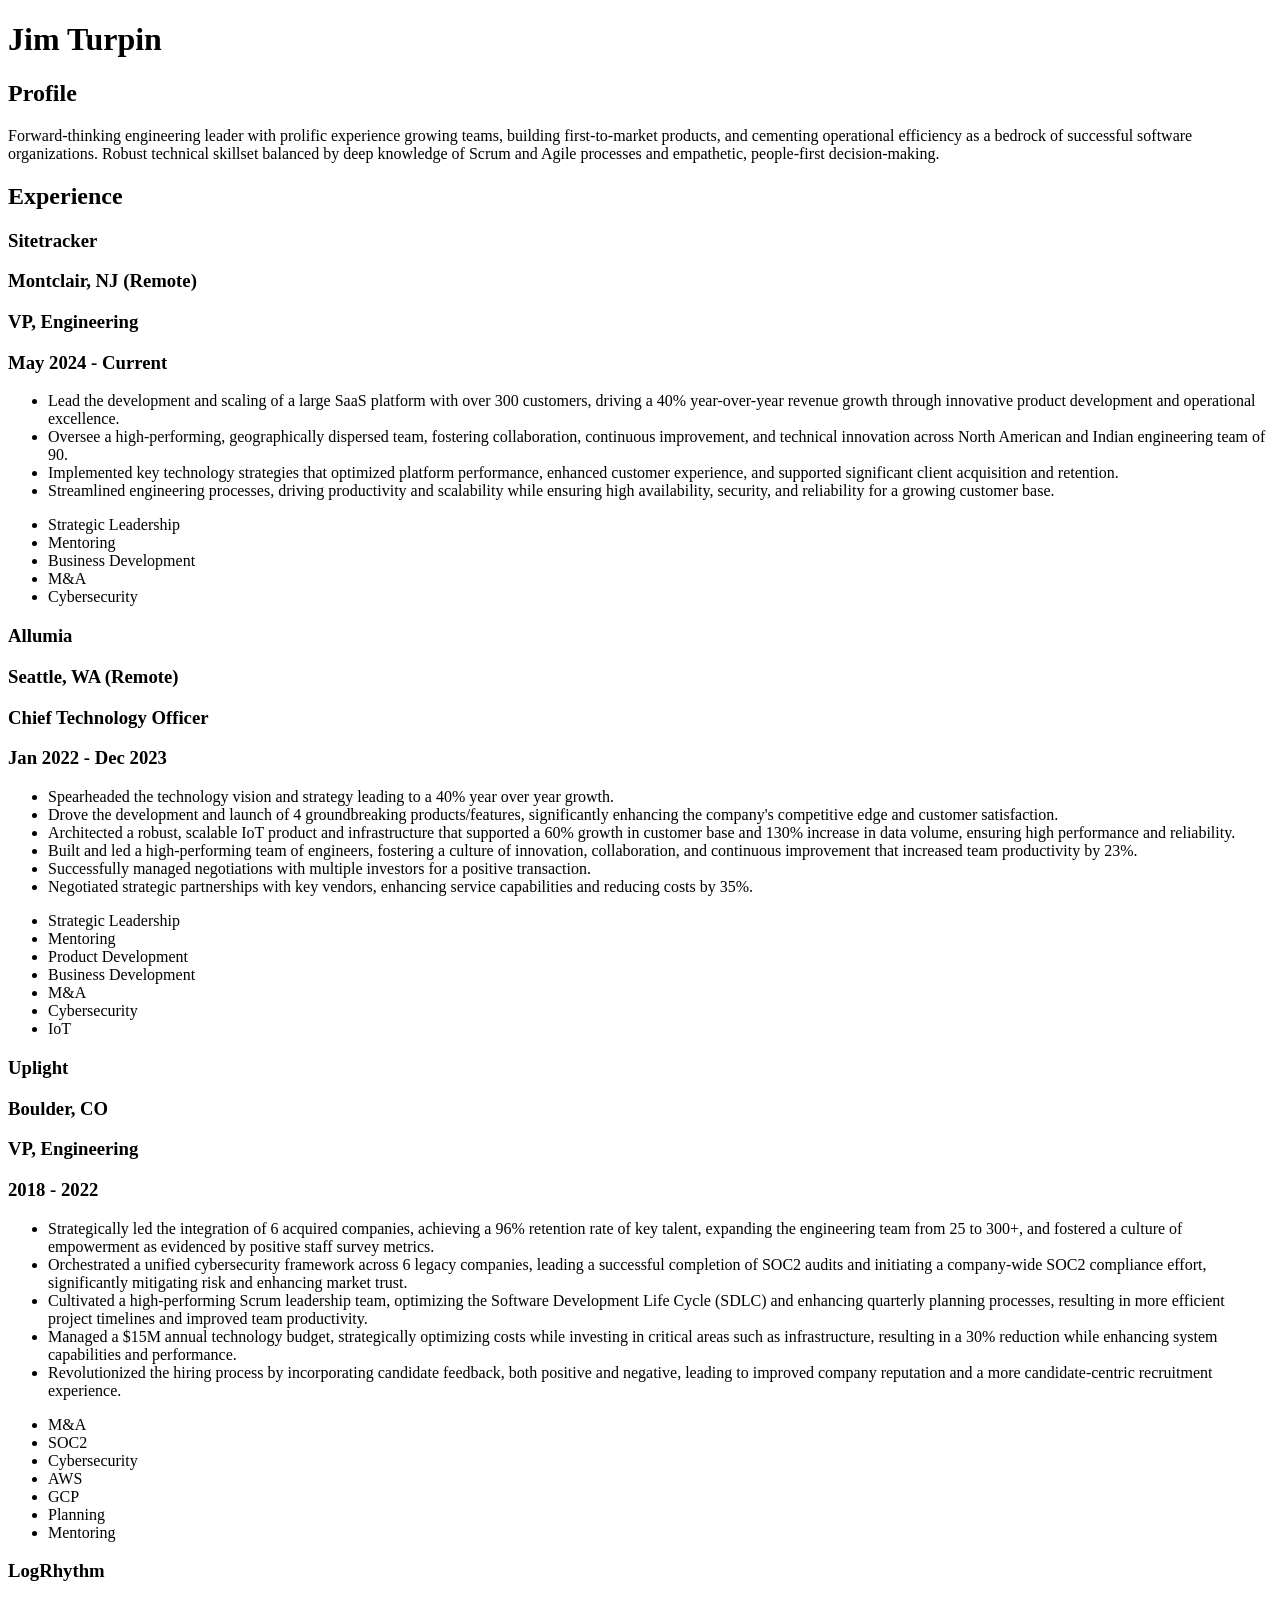
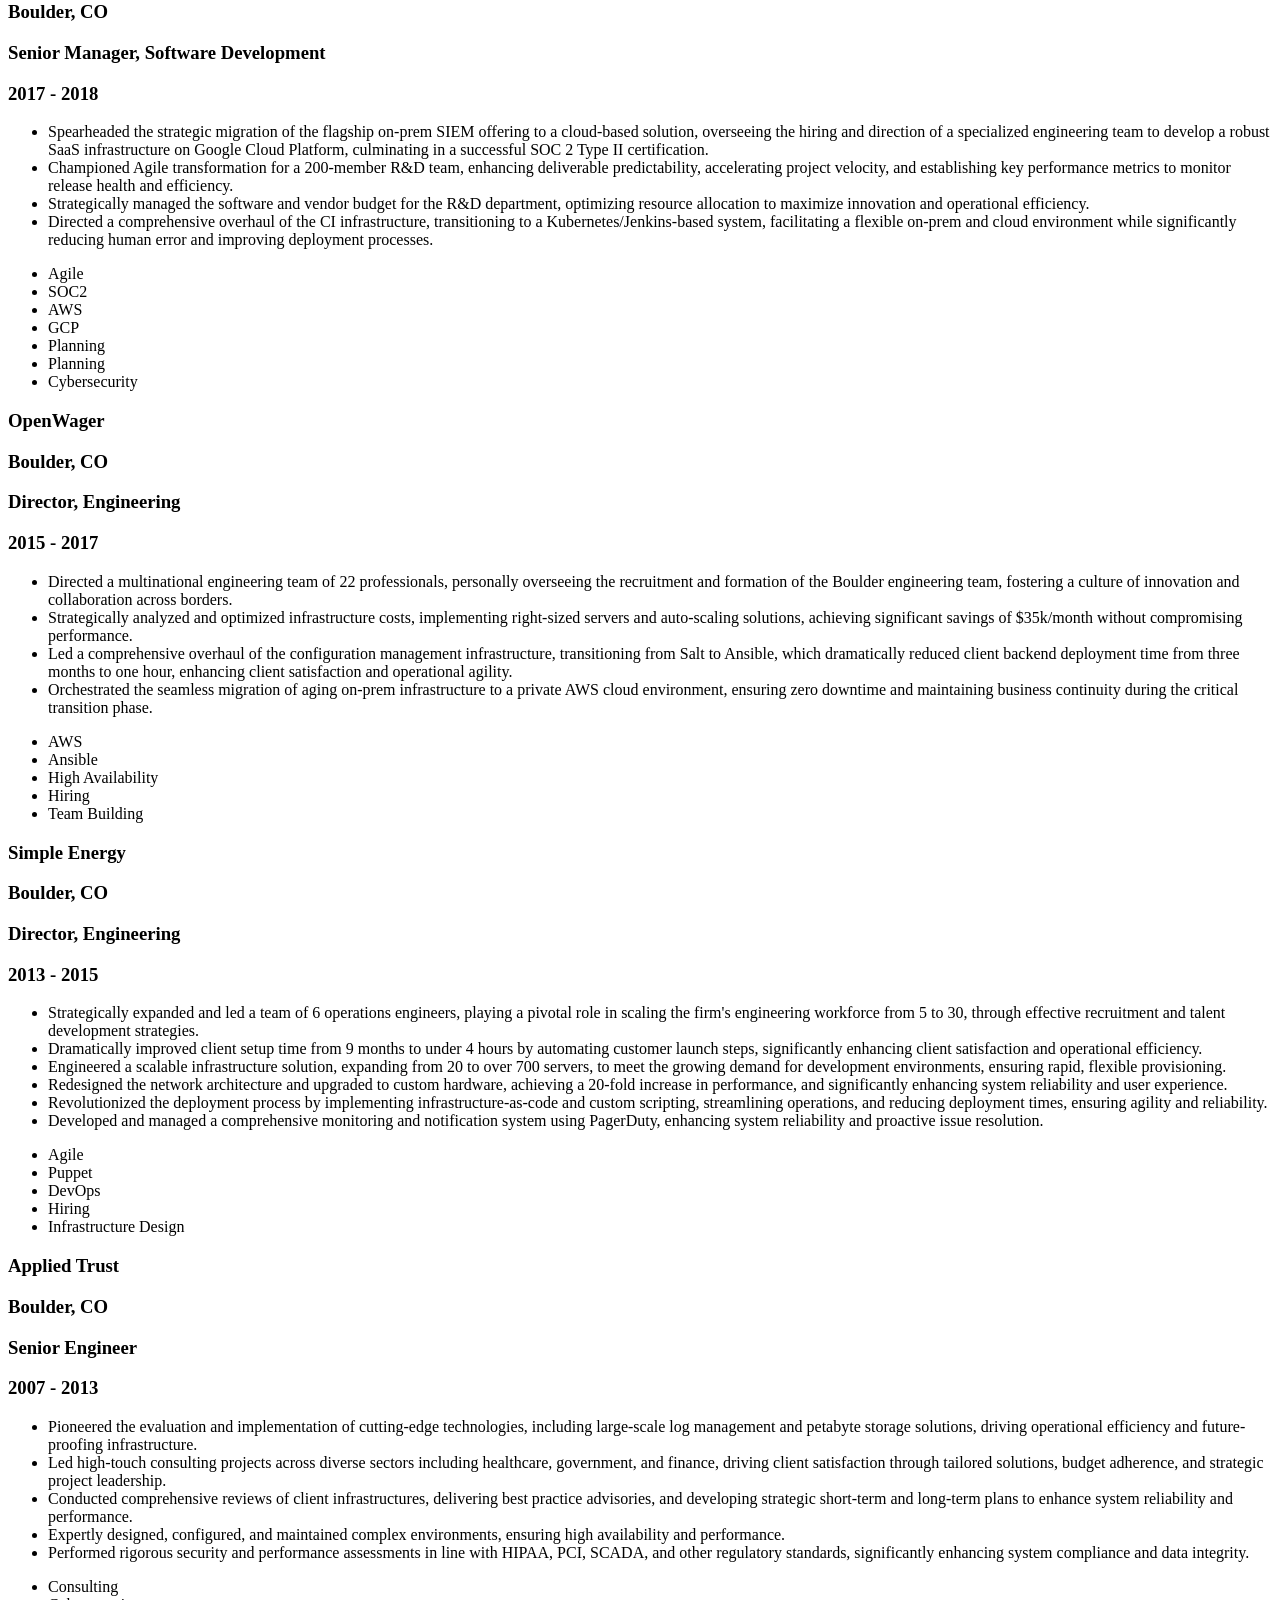
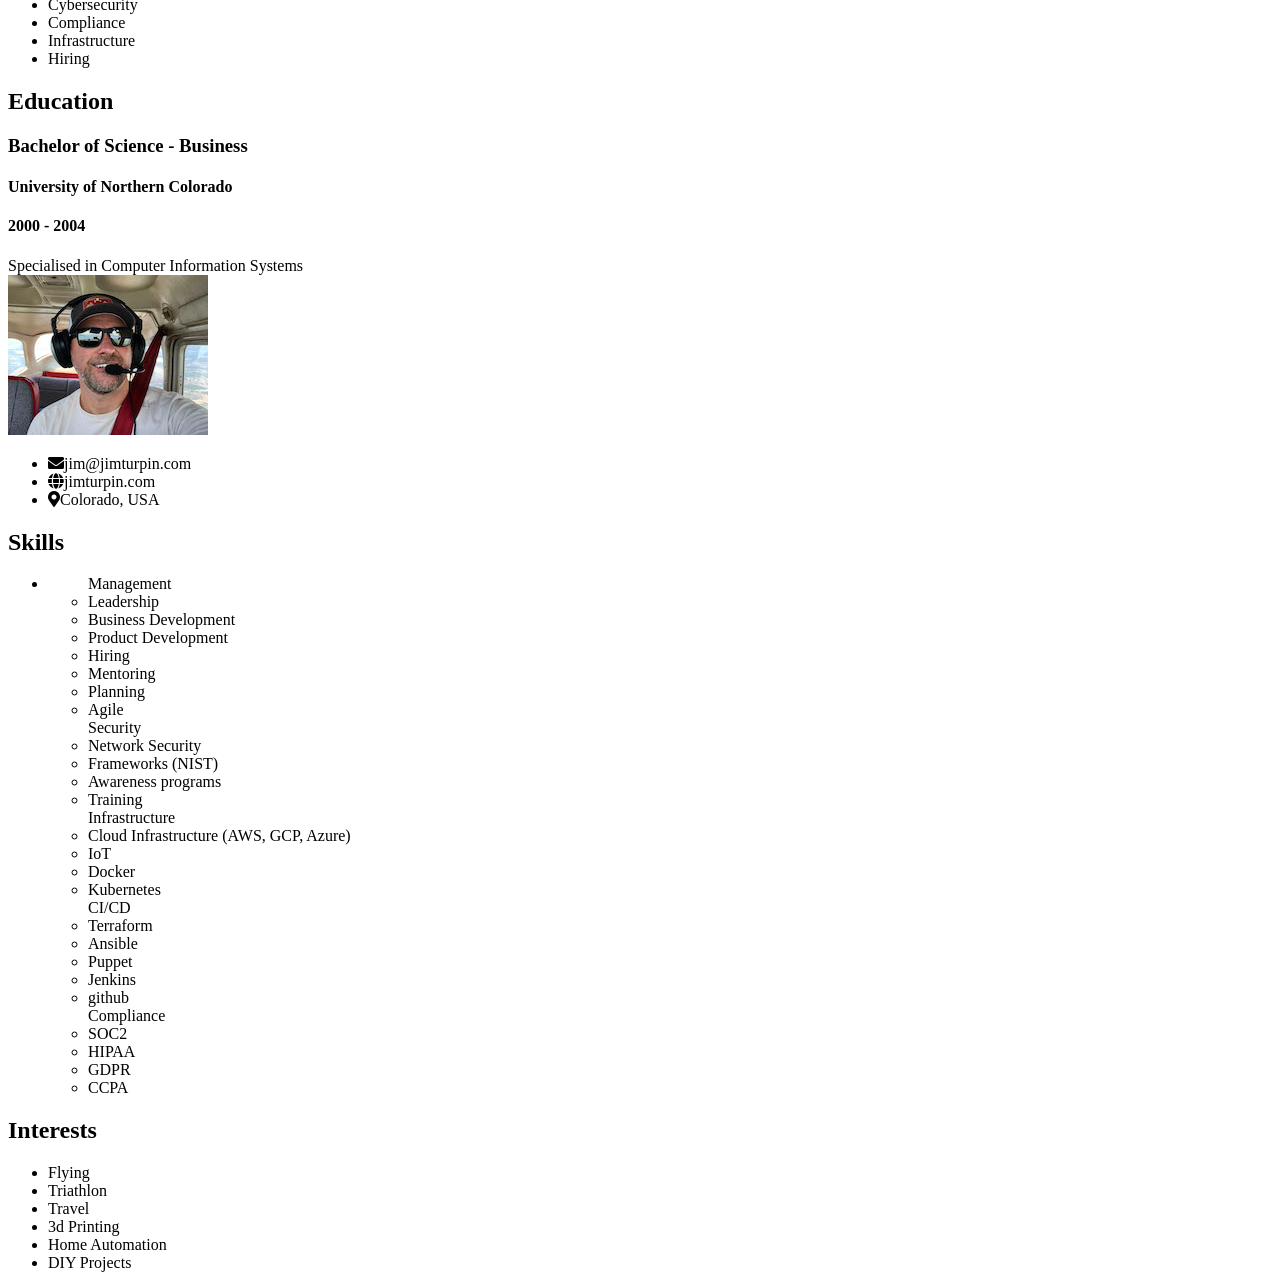
==== commit d09392ed: "adding found coding standards to test ai pr" ====
--- a/public/index.html
+++ b/public/index.html
@@ -1,2 +1,2 @@
 <!doctype html><html lang=en><head><meta name=generator content="Hugo 0.139.3"><script async src="https://www.googletagmanager.com/gtag/js?id=G-2J1TFPC01Y"></script><script>window.dataLayer=window.dataLayer||[];function gtag(){dataLayer.push(arguments)}gtag("js",new Date),gtag("config","G-2J1TFPC01Y")</script><meta charset=UTF-8><meta name=viewport content="width=device-width,initial-scale=1"><meta name=description content="This is the personal website of Jim Turpin who is a CTO that lives in Boulder, Colorado and workes remotely for a Seattle based company."><title>Jim Turpin</title>
-<link rel=icon type=image/x-icon href=/img/favicon.ico><link rel=stylesheet href="https://fonts.googleapis.com/css?family=Oswald"><link rel=stylesheet href="https://fonts.googleapis.com/css?family=Roboto"><link rel=stylesheet href=https://pro.fontawesome.com/releases/v5.10.0/css/all.css integrity=sha384-AYmEC3Yw5cVb3ZcuHtOA93w35dYTsvhLPVnYs9eStHfGJvOvKxVfELGroGkvsg+p crossorigin=anonymous><link href="https://fonts.googleapis.com/icon?family=Material+Icons" rel=stylesheet><link rel=stylesheet href=/style.main.min.e7e06a2bde48783eed0b7712f05b50dbea799726d3b1ceeda44e201c7a242d14.css integrity="sha256-5+BqK95IeD7tC3cS8FtQ2+p5lybTsc7tpE4gHHokLRQ="></head><body><div class=content><div class=content__left><h1 class=mainHeading>Jim <span>Turpin</span></h1><div id=profile class=section><div class=section__heading><h2 class=section__title>Profile</h2></div><div class=section__content><p>Forward-thinking engineering leader with prolific experience growing teams, building first-to-market products, and cementing operational efficiency as a bedrock of successful software organizations. Robust technical skillset balanced by deep knowledge of Scrum and Agile processes and empathetic, people-first decision-making.</p></div></div><div id=experience class=section><div class=section__heading><h2 class=section__title>Experience</h2></div><div class=section__content><div class=experience><div class=experience__item><div class=experience__header><h3 class=experience__company>Sitetracker</h3><h3 class=experience__place>Montclair, NJ (Remote)</h3></div><div class=experience__job><div class=experience__subheader><h3 class=experience__position>VP, Engineering</h3><h3 class=experience__date>May 2024 - Current</h3></div><ul><li class=experience__bullet>Lead the development and scaling of a large SaaS platform with over 300 customers, driving a 40% year-over-year revenue growth through innovative product development and operational excellence.</li><li class=experience__bullet>Oversee a high-performing, geographically dispersed team, fostering collaboration, continuous improvement, and technical innovation across North American and Indian engineering team of 90.</li><li class=experience__bullet>Implemented key technology strategies that optimized platform performance, enhanced customer experience, and supported significant client acquisition and retention.</li><li class=experience__bullet>Streamlined engineering processes, driving productivity and scalability while ensuring high availability, security, and reliability for a growing customer base.</li><li class=experience__bullet>Lead strategic M&amp;A activity, copmleting technical due diligence and the successful completion of two acuisitions.</li></ul><div class=experience__badges><ul><li class=experience__badge>Strategic Leadership</li><li class=experience__badge>Mentoring</li><li class=experience__badge>Business Development</li><li class=experience__badge>M&amp;A</li><li class=experience__badge>Cybersecurity</li></ul></div></div></div><div class=experience__item><div class=experience__header><h3 class=experience__company>Allumia</h3><h3 class=experience__place>Seattle, WA (Remote)</h3></div><div class=experience__job><div class=experience__subheader><h3 class=experience__position>Chief Technology Officer</h3><h3 class=experience__date>Jan 2022 - Dec 2023</h3></div><ul><li class=experience__bullet>Spearheaded the technology vision and strategy leading to a 40% year over year growth.</li><li class=experience__bullet>Drove the development and launch of 4 groundbreaking products/features, significantly enhancing the company's competitive edge and customer satisfaction.</li><li class=experience__bullet>Architected a robust, scalable IoT product and infrastructure that supported a 60% growth in customer base and 130% increase in data volume, ensuring high performance and reliability.</li><li class=experience__bullet>Built and led a high-performing team of engineers, fostering a culture of innovation, collaboration, and continuous improvement that increased team productivity by 23%.</li><li class=experience__bullet>Successfully managed negotiations with multiple investors for a positive transaction.</li><li class=experience__bullet>Negotiated strategic partnerships with key vendors, enhancing service capabilities and reducing costs by 35%.</li></ul><div class=experience__badges><ul><li class=experience__badge>Strategic Leadership</li><li class=experience__badge>Mentoring</li><li class=experience__badge>Product Development</li><li class=experience__badge>Business Development</li><li class=experience__badge>M&amp;A</li><li class=experience__badge>Cybersecurity</li><li class=experience__badge>IoT</li></ul></div></div></div><div class=experience__item><div class=experience__header><h3 class=experience__company>Uplight</h3><h3 class=experience__place>Boulder, CO</h3></div><div class=experience__job><div class=experience__subheader><h3 class=experience__position>VP, Engineering</h3><h3 class=experience__date>2018 - 2022</h3></div><ul><li class=experience__bullet>Strategically led the integration of 6 acquired companies, achieving a 96% retention rate of key talent, expanding the engineering team from 25 to 300+, and fostered a culture of empowerment as evidenced by positive staff survey metrics.</li><li class=experience__bullet>Orchestrated a unified cybersecurity framework across 6 legacy companies, leading a successful completion of SOC2 audits and initiating a company-wide SOC2 compliance effort, significantly mitigating risk and enhancing market trust.</li><li class=experience__bullet>Cultivated a high-performing Scrum leadership team, optimizing the Software Development Life Cycle (SDLC) and enhancing quarterly planning processes, resulting in more efficient project timelines and improved team productivity.</li><li class=experience__bullet>Managed a $15M annual technology budget, strategically optimizing costs while investing in critical areas such as infrastructure, resulting in a 30% reduction while enhancing system capabilities and performance.</li><li class=experience__bullet>Revolutionized the hiring process by incorporating candidate feedback, both positive and negative, leading to improved company reputation and a more candidate-centric recruitment experience.</li></ul><div class=experience__badges><ul><li class=experience__badge>M&amp;A</li><li class=experience__badge>SOC2</li><li class=experience__badge>Cybersecurity</li><li class=experience__badge>AWS</li><li class=experience__badge>GCP</li><li class=experience__badge>Planning</li><li class=experience__badge>Mentoring</li></ul></div></div></div><div class=experience__item><div class=experience__header><h3 class=experience__company>LogRhythm</h3><h3 class=experience__place>Boulder, CO</h3></div><div class=experience__job><div class=experience__subheader><h3 class=experience__position>Senior Manager, Software Development</h3><h3 class=experience__date>2017 - 2018</h3></div><ul><li class=experience__bullet>Spearheaded the strategic migration of the flagship on-prem SIEM offering to a cloud-based solution, overseeing the hiring and direction of a specialized engineering team to develop a robust SaaS infrastructure on Google Cloud Platform, culminating in a successful SOC 2 Type II certification.</li><li class=experience__bullet>Championed Agile transformation for a 200-member R&amp;D team, enhancing deliverable predictability, accelerating project velocity, and establishing key performance metrics to monitor release health and efficiency.</li><li class=experience__bullet>Strategically managed the software and vendor budget for the R&amp;D department, optimizing resource allocation to maximize innovation and operational efficiency.</li><li class=experience__bullet>Directed a comprehensive overhaul of the CI infrastructure, transitioning to a Kubernetes/Jenkins-based system, facilitating a flexible on-prem and cloud environment while significantly reducing human error and improving deployment processes.</li></ul><div class=experience__badges><ul><li class=experience__badge>Agile</li><li class=experience__badge>SOC2</li><li class=experience__badge>AWS</li><li class=experience__badge>GCP</li><li class=experience__badge>Planning</li><li class=experience__badge>Planning</li><li class=experience__badge>Cybersecurity</li></ul></div></div></div><div class=experience__item><div class=experience__header><h3 class=experience__company>OpenWager</h3><h3 class=experience__place>Boulder, CO</h3></div><div class=experience__job><div class=experience__subheader><h3 class=experience__position>Director, Engineering</h3><h3 class=experience__date>2015 - 2017</h3></div><ul><li class=experience__bullet>Directed a multinational engineering team of 22 professionals, personally overseeing the recruitment and formation of the Boulder engineering team, fostering a culture of innovation and collaboration across borders.</li><li class=experience__bullet>Strategically analyzed and optimized infrastructure costs, implementing right-sized servers and auto-scaling solutions, achieving significant savings of $35k/month without compromising performance.</li><li class=experience__bullet>Led a comprehensive overhaul of the configuration management infrastructure, transitioning from Salt to Ansible, which dramatically reduced client backend deployment time from three months to one hour, enhancing client satisfaction and operational agility.</li><li class=experience__bullet>Orchestrated the seamless migration of aging on-prem infrastructure to a private AWS cloud environment, ensuring zero downtime and maintaining business continuity during the critical transition phase.</li></ul><div class=experience__badges><ul><li class=experience__badge>AWS</li><li class=experience__badge>Ansible</li><li class=experience__badge>High Availability</li><li class=experience__badge>Hiring</li><li class=experience__badge>Team Building</li></ul></div></div></div><div class=experience__item><div class=experience__header><h3 class=experience__company>Simple Energy</h3><h3 class=experience__place>Boulder, CO</h3></div><div class=experience__job><div class=experience__subheader><h3 class=experience__position>Director, Engineering</h3><h3 class=experience__date>2013 - 2015</h3></div><ul><li class=experience__bullet>Strategically expanded and led a team of 6 operations engineers, playing a pivotal role in scaling the firm's engineering workforce from 5 to 30, through effective recruitment and talent development strategies.</li><li class=experience__bullet>Dramatically improved client setup time from 9 months to under 4 hours by automating customer launch steps, significantly enhancing client satisfaction and operational efficiency.</li><li class=experience__bullet>Engineered a scalable infrastructure solution, expanding from 20 to over 700 servers, to meet the growing demand for development environments, ensuring rapid, flexible provisioning.</li><li class=experience__bullet>Redesigned the network architecture and upgraded to custom hardware, achieving a 20-fold increase in performance, and significantly enhancing system reliability and user experience.</li><li class=experience__bullet>Revolutionized the deployment process by implementing infrastructure-as-code and custom scripting, streamlining operations, and reducing deployment times, ensuring agility and reliability.</li><li class=experience__bullet>Developed and managed a comprehensive monitoring and notification system using PagerDuty, enhancing system reliability and proactive issue resolution.</li></ul><div class=experience__badges><ul><li class=experience__badge>Agile</li><li class=experience__badge>Puppet</li><li class=experience__badge>DevOps</li><li class=experience__badge>Hiring</li><li class=experience__badge>Infrastructure Design</li></ul></div></div></div><div class=experience__item><div class=experience__header><h3 class=experience__company>Applied Trust</h3><h3 class=experience__place>Boulder, CO</h3></div><div class=experience__job><div class=experience__subheader><h3 class=experience__position>Senior Engineer</h3><h3 class=experience__date>2007 - 2013</h3></div><ul><li class=experience__bullet>Pioneered the evaluation and implementation of cutting-edge technologies, including large-scale log management and petabyte storage solutions, driving operational efficiency and future-proofing infrastructure.</li><li class=experience__bullet>Led high-touch consulting projects across diverse sectors including healthcare, government, and finance, driving client satisfaction through tailored solutions, budget adherence, and strategic project leadership.</li><li class=experience__bullet>Conducted comprehensive reviews of client infrastructures, delivering best practice advisories, and developing strategic short-term and long-term plans to enhance system reliability and performance.</li><li class=experience__bullet>Expertly designed, configured, and maintained complex environments, ensuring high availability and performance.</li><li class=experience__bullet>Performed rigorous security and performance assessments in line with HIPAA, PCI, SCADA, and other regulatory standards, significantly enhancing system compliance and data integrity.</li></ul><div class=experience__badges><ul><li class=experience__badge>Consulting</li><li class=experience__badge>Cybersecurity</li><li class=experience__badge>Compliance</li><li class=experience__badge>Infrastructure</li><li class=experience__badge>Hiring</li></ul></div></div></div></div></div></div><div id=education class=section><div class=section__heading><h2 class=section__title>Education</h2></div><div class=section__content><div class=education__item><h3 class=education__title>Bachelor of Science - Business</h3><h4 class=education__place>University of Northern Colorado</h4><h4 class=education__date>2000 - 2004</h4><div class=education__description>Specialised in Computer Information Systems</div></div></div></div></div><div class=content__right><div class="sideSection avatar"><div class=avatar__container><img class=avatar__img src=img/avatar.jpg alt="photo of me"></div></div><div class="sideSection contact"><ul><li class=contact__item><i class="fas fa-envelope"></i><span>jim@jimturpin.com</span></li><li class=contact__item><i class="fas fa-globe"></i><span>jimturpin.com</span></li><li class=contact__item><i class="fas fa-map-marker-alt"></i><span>Colorado, USA</span></li></ul></div><div class=sideSection><div class=sideSection__heading><h2 class=sideSection__title>Skills</h2></div><div class=sideSection__content><ul class=skills><li><ul class=skills__group><span>Management</span><li>Leadership</li><li>Business Development</li><li>Product Development</li><li>Hiring</li><li>Mentoring</li><li>Planning</li><li>Agile</li></ul><ul class=skills__group><span>Security</span><li>Network Security</li><li>Frameworks (NIST)</li><li>Awareness programs</li><li>Training</li></ul><ul class=skills__group><span>Infrastructure</span><li>Cloud Infrastructure (AWS, GCP, Azure)</li><li>IoT</li><li>Docker</li><li>Kubernetes</li></ul><ul class=skills__group><span>CI/CD</span><li>Terraform</li><li>Ansible</li><li>Puppet</li><li>Jenkins</li><li>github</li></ul><ul class=skills__group><span>Compliance</span><li>SOC2</li><li>HIPAA</li><li>GDPR</li><li>CCPA</li></ul></li></ul></div></div><div class=sideSection><div class=sideSection__heading><h2 class=sideSection__title>Interests</h2></div><div class=sideSection__content><ul class=interests><li class=interests__item>Flying</li><li class=interests__item>Triathlon</li><li class=interests__item>Travel</li><li class=interests__item>3d Printing</li><li class=interests__item>Home Automation</li><li class=interests__item>DIY Projects</li></ul></div></div></div></div></body></html>+<link rel=icon type=image/x-icon href=/img/favicon.ico><link rel=stylesheet href="https://fonts.googleapis.com/css?family=Oswald"><link rel=stylesheet href="https://fonts.googleapis.com/css?family=Roboto"><link rel=stylesheet href=https://pro.fontawesome.com/releases/v5.10.0/css/all.css integrity=sha384-AYmEC3Yw5cVb3ZcuHtOA93w35dYTsvhLPVnYs9eStHfGJvOvKxVfELGroGkvsg+p crossorigin=anonymous><link href="https://fonts.googleapis.com/icon?family=Material+Icons" rel=stylesheet><link rel=stylesheet href=/style.main.min.e7e06a2bde48783eed0b7712f05b50dbea799726d3b1ceeda44e201c7a242d14.css integrity="sha256-5+BqK95IeD7tC3cS8FtQ2+p5lybTsc7tpE4gHHokLRQ="></head><body><div class=content><div class=content__left><h1 class=mainHeading>Jim <span>Turpin</span></h1><div id=profile class=section><div class=section__heading><h2 class=section__title>Profile</h2></div><div class=section__content><p>Forward-thinking engineering leader with prolific experience growing teams, building first-to-market products, and cementing operational efficiency as a bedrock of successful software organizations. Robust technical skillset balanced by deep knowledge of Scrum and Agile processes and empathetic, people-first decision-making.</p></div></div><div id=experience class=section><div class=section__heading><h2 class=section__title>Experience</h2></div><div class=section__content><div class=experience><div class=experience__item><div class=experience__header><h3 class=experience__company>Sitetracker</h3><h3 class=experience__place>Montclair, NJ (Remote)</h3></div><div class=experience__job><div class=experience__subheader><h3 class=experience__position>VP, Engineering</h3><h3 class=experience__date>May 2024 - Current</h3></div><ul><li class=experience__bullet>Lead the development and scaling of a large SaaS platform with over 300 customers, driving a 40% year-over-year revenue growth through innovative product development and operational excellence.</li><li class=experience__bullet>Oversee a high-performing, geographically dispersed team, fostering collaboration, continuous improvement, and technical innovation across North American and Indian engineering team of 90.</li><li class=experience__bullet>Implemented key technology strategies that optimized platform performance, enhanced customer experience, and supported significant client acquisition and retention.</li><li class=experience__bullet>Streamlined engineering processes, driving productivity and scalability while ensuring high availability, security, and reliability for a growing customer base.</li></ul><div class=experience__badges><ul><li class=experience__badge>Strategic Leadership</li><li class=experience__badge>Mentoring</li><li class=experience__badge>Business Development</li><li class=experience__badge>M&amp;A</li><li class=experience__badge>Cybersecurity</li></ul></div></div></div><div class=experience__item><div class=experience__header><h3 class=experience__company>Allumia</h3><h3 class=experience__place>Seattle, WA (Remote)</h3></div><div class=experience__job><div class=experience__subheader><h3 class=experience__position>Chief Technology Officer</h3><h3 class=experience__date>Jan 2022 - Dec 2023</h3></div><ul><li class=experience__bullet>Spearheaded the technology vision and strategy leading to a 40% year over year growth.</li><li class=experience__bullet>Drove the development and launch of 4 groundbreaking products/features, significantly enhancing the company's competitive edge and customer satisfaction.</li><li class=experience__bullet>Architected a robust, scalable IoT product and infrastructure that supported a 60% growth in customer base and 130% increase in data volume, ensuring high performance and reliability.</li><li class=experience__bullet>Built and led a high-performing team of engineers, fostering a culture of innovation, collaboration, and continuous improvement that increased team productivity by 23%.</li><li class=experience__bullet>Successfully managed negotiations with multiple investors for a positive transaction.</li><li class=experience__bullet>Negotiated strategic partnerships with key vendors, enhancing service capabilities and reducing costs by 35%.</li></ul><div class=experience__badges><ul><li class=experience__badge>Strategic Leadership</li><li class=experience__badge>Mentoring</li><li class=experience__badge>Product Development</li><li class=experience__badge>Business Development</li><li class=experience__badge>M&amp;A</li><li class=experience__badge>Cybersecurity</li><li class=experience__badge>IoT</li></ul></div></div></div><div class=experience__item><div class=experience__header><h3 class=experience__company>Uplight</h3><h3 class=experience__place>Boulder, CO</h3></div><div class=experience__job><div class=experience__subheader><h3 class=experience__position>VP, Engineering</h3><h3 class=experience__date>2018 - 2022</h3></div><ul><li class=experience__bullet>Strategically led the integration of 6 acquired companies, achieving a 96% retention rate of key talent, expanding the engineering team from 25 to 300+, and fostered a culture of empowerment as evidenced by positive staff survey metrics.</li><li class=experience__bullet>Orchestrated a unified cybersecurity framework across 6 legacy companies, leading a successful completion of SOC2 audits and initiating a company-wide SOC2 compliance effort, significantly mitigating risk and enhancing market trust.</li><li class=experience__bullet>Cultivated a high-performing Scrum leadership team, optimizing the Software Development Life Cycle (SDLC) and enhancing quarterly planning processes, resulting in more efficient project timelines and improved team productivity.</li><li class=experience__bullet>Managed a $15M annual technology budget, strategically optimizing costs while investing in critical areas such as infrastructure, resulting in a 30% reduction while enhancing system capabilities and performance.</li><li class=experience__bullet>Revolutionized the hiring process by incorporating candidate feedback, both positive and negative, leading to improved company reputation and a more candidate-centric recruitment experience.</li></ul><div class=experience__badges><ul><li class=experience__badge>M&amp;A</li><li class=experience__badge>SOC2</li><li class=experience__badge>Cybersecurity</li><li class=experience__badge>AWS</li><li class=experience__badge>GCP</li><li class=experience__badge>Planning</li><li class=experience__badge>Mentoring</li></ul></div></div></div><div class=experience__item><div class=experience__header><h3 class=experience__company>LogRhythm</h3><h3 class=experience__place>Boulder, CO</h3></div><div class=experience__job><div class=experience__subheader><h3 class=experience__position>Senior Manager, Software Development</h3><h3 class=experience__date>2017 - 2018</h3></div><ul><li class=experience__bullet>Spearheaded the strategic migration of the flagship on-prem SIEM offering to a cloud-based solution, overseeing the hiring and direction of a specialized engineering team to develop a robust SaaS infrastructure on Google Cloud Platform, culminating in a successful SOC 2 Type II certification.</li><li class=experience__bullet>Championed Agile transformation for a 200-member R&amp;D team, enhancing deliverable predictability, accelerating project velocity, and establishing key performance metrics to monitor release health and efficiency.</li><li class=experience__bullet>Strategically managed the software and vendor budget for the R&amp;D department, optimizing resource allocation to maximize innovation and operational efficiency.</li><li class=experience__bullet>Directed a comprehensive overhaul of the CI infrastructure, transitioning to a Kubernetes/Jenkins-based system, facilitating a flexible on-prem and cloud environment while significantly reducing human error and improving deployment processes.</li></ul><div class=experience__badges><ul><li class=experience__badge>Agile</li><li class=experience__badge>SOC2</li><li class=experience__badge>AWS</li><li class=experience__badge>GCP</li><li class=experience__badge>Planning</li><li class=experience__badge>Planning</li><li class=experience__badge>Cybersecurity</li></ul></div></div></div><div class=experience__item><div class=experience__header><h3 class=experience__company>OpenWager</h3><h3 class=experience__place>Boulder, CO</h3></div><div class=experience__job><div class=experience__subheader><h3 class=experience__position>Director, Engineering</h3><h3 class=experience__date>2015 - 2017</h3></div><ul><li class=experience__bullet>Directed a multinational engineering team of 22 professionals, personally overseeing the recruitment and formation of the Boulder engineering team, fostering a culture of innovation and collaboration across borders.</li><li class=experience__bullet>Strategically analyzed and optimized infrastructure costs, implementing right-sized servers and auto-scaling solutions, achieving significant savings of $35k/month without compromising performance.</li><li class=experience__bullet>Led a comprehensive overhaul of the configuration management infrastructure, transitioning from Salt to Ansible, which dramatically reduced client backend deployment time from three months to one hour, enhancing client satisfaction and operational agility.</li><li class=experience__bullet>Orchestrated the seamless migration of aging on-prem infrastructure to a private AWS cloud environment, ensuring zero downtime and maintaining business continuity during the critical transition phase.</li></ul><div class=experience__badges><ul><li class=experience__badge>AWS</li><li class=experience__badge>Ansible</li><li class=experience__badge>High Availability</li><li class=experience__badge>Hiring</li><li class=experience__badge>Team Building</li></ul></div></div></div><div class=experience__item><div class=experience__header><h3 class=experience__company>Simple Energy</h3><h3 class=experience__place>Boulder, CO</h3></div><div class=experience__job><div class=experience__subheader><h3 class=experience__position>Director, Engineering</h3><h3 class=experience__date>2013 - 2015</h3></div><ul><li class=experience__bullet>Strategically expanded and led a team of 6 operations engineers, playing a pivotal role in scaling the firm's engineering workforce from 5 to 30, through effective recruitment and talent development strategies.</li><li class=experience__bullet>Dramatically improved client setup time from 9 months to under 4 hours by automating customer launch steps, significantly enhancing client satisfaction and operational efficiency.</li><li class=experience__bullet>Engineered a scalable infrastructure solution, expanding from 20 to over 700 servers, to meet the growing demand for development environments, ensuring rapid, flexible provisioning.</li><li class=experience__bullet>Redesigned the network architecture and upgraded to custom hardware, achieving a 20-fold increase in performance, and significantly enhancing system reliability and user experience.</li><li class=experience__bullet>Revolutionized the deployment process by implementing infrastructure-as-code and custom scripting, streamlining operations, and reducing deployment times, ensuring agility and reliability.</li><li class=experience__bullet>Developed and managed a comprehensive monitoring and notification system using PagerDuty, enhancing system reliability and proactive issue resolution.</li></ul><div class=experience__badges><ul><li class=experience__badge>Agile</li><li class=experience__badge>Puppet</li><li class=experience__badge>DevOps</li><li class=experience__badge>Hiring</li><li class=experience__badge>Infrastructure Design</li></ul></div></div></div><div class=experience__item><div class=experience__header><h3 class=experience__company>Applied Trust</h3><h3 class=experience__place>Boulder, CO</h3></div><div class=experience__job><div class=experience__subheader><h3 class=experience__position>Senior Engineer</h3><h3 class=experience__date>2007 - 2013</h3></div><ul><li class=experience__bullet>Pioneered the evaluation and implementation of cutting-edge technologies, including large-scale log management and petabyte storage solutions, driving operational efficiency and future-proofing infrastructure.</li><li class=experience__bullet>Led high-touch consulting projects across diverse sectors including healthcare, government, and finance, driving client satisfaction through tailored solutions, budget adherence, and strategic project leadership.</li><li class=experience__bullet>Conducted comprehensive reviews of client infrastructures, delivering best practice advisories, and developing strategic short-term and long-term plans to enhance system reliability and performance.</li><li class=experience__bullet>Expertly designed, configured, and maintained complex environments, ensuring high availability and performance.</li><li class=experience__bullet>Performed rigorous security and performance assessments in line with HIPAA, PCI, SCADA, and other regulatory standards, significantly enhancing system compliance and data integrity.</li></ul><div class=experience__badges><ul><li class=experience__badge>Consulting</li><li class=experience__badge>Cybersecurity</li><li class=experience__badge>Compliance</li><li class=experience__badge>Infrastructure</li><li class=experience__badge>Hiring</li></ul></div></div></div></div></div></div><div id=education class=section><div class=section__heading><h2 class=section__title>Education</h2></div><div class=section__content><div class=education__item><h3 class=education__title>Bachelor of Science - Business</h3><h4 class=education__place>University of Northern Colorado</h4><h4 class=education__date>2000 - 2004</h4><div class=education__description>Specialised in Computer Information Systems</div></div></div></div></div><div class=content__right><div class="sideSection avatar"><div class=avatar__container><img class=avatar__img src=img/avatar.jpg alt="photo of me"></div></div><div class="sideSection contact"><ul><li class=contact__item><i class="fas fa-envelope"></i><span>jim@jimturpin.com</span></li><li class=contact__item><i class="fas fa-globe"></i><span>jimturpin.com</span></li><li class=contact__item><i class="fas fa-map-marker-alt"></i><span>Colorado, USA</span></li></ul></div><div class=sideSection><div class=sideSection__heading><h2 class=sideSection__title>Skills</h2></div><div class=sideSection__content><ul class=skills><li><ul class=skills__group><span>Management</span><li>Leadership</li><li>Business Development</li><li>Product Development</li><li>Hiring</li><li>Mentoring</li><li>Planning</li><li>Agile</li></ul><ul class=skills__group><span>Security</span><li>Network Security</li><li>Frameworks (NIST)</li><li>Awareness programs</li><li>Training</li></ul><ul class=skills__group><span>Infrastructure</span><li>Cloud Infrastructure (AWS, GCP, Azure)</li><li>IoT</li><li>Docker</li><li>Kubernetes</li></ul><ul class=skills__group><span>CI/CD</span><li>Terraform</li><li>Ansible</li><li>Puppet</li><li>Jenkins</li><li>github</li></ul><ul class=skills__group><span>Compliance</span><li>SOC2</li><li>HIPAA</li><li>GDPR</li><li>CCPA</li></ul></li></ul></div></div><div class=sideSection><div class=sideSection__heading><h2 class=sideSection__title>Interests</h2></div><div class=sideSection__content><ul class=interests><li class=interests__item>Flying</li><li class=interests__item>Triathlon</li><li class=interests__item>Travel</li><li class=interests__item>3d Printing</li><li class=interests__item>Home Automation</li><li class=interests__item>DIY Projects</li></ul></div></div></div></div></body></html>
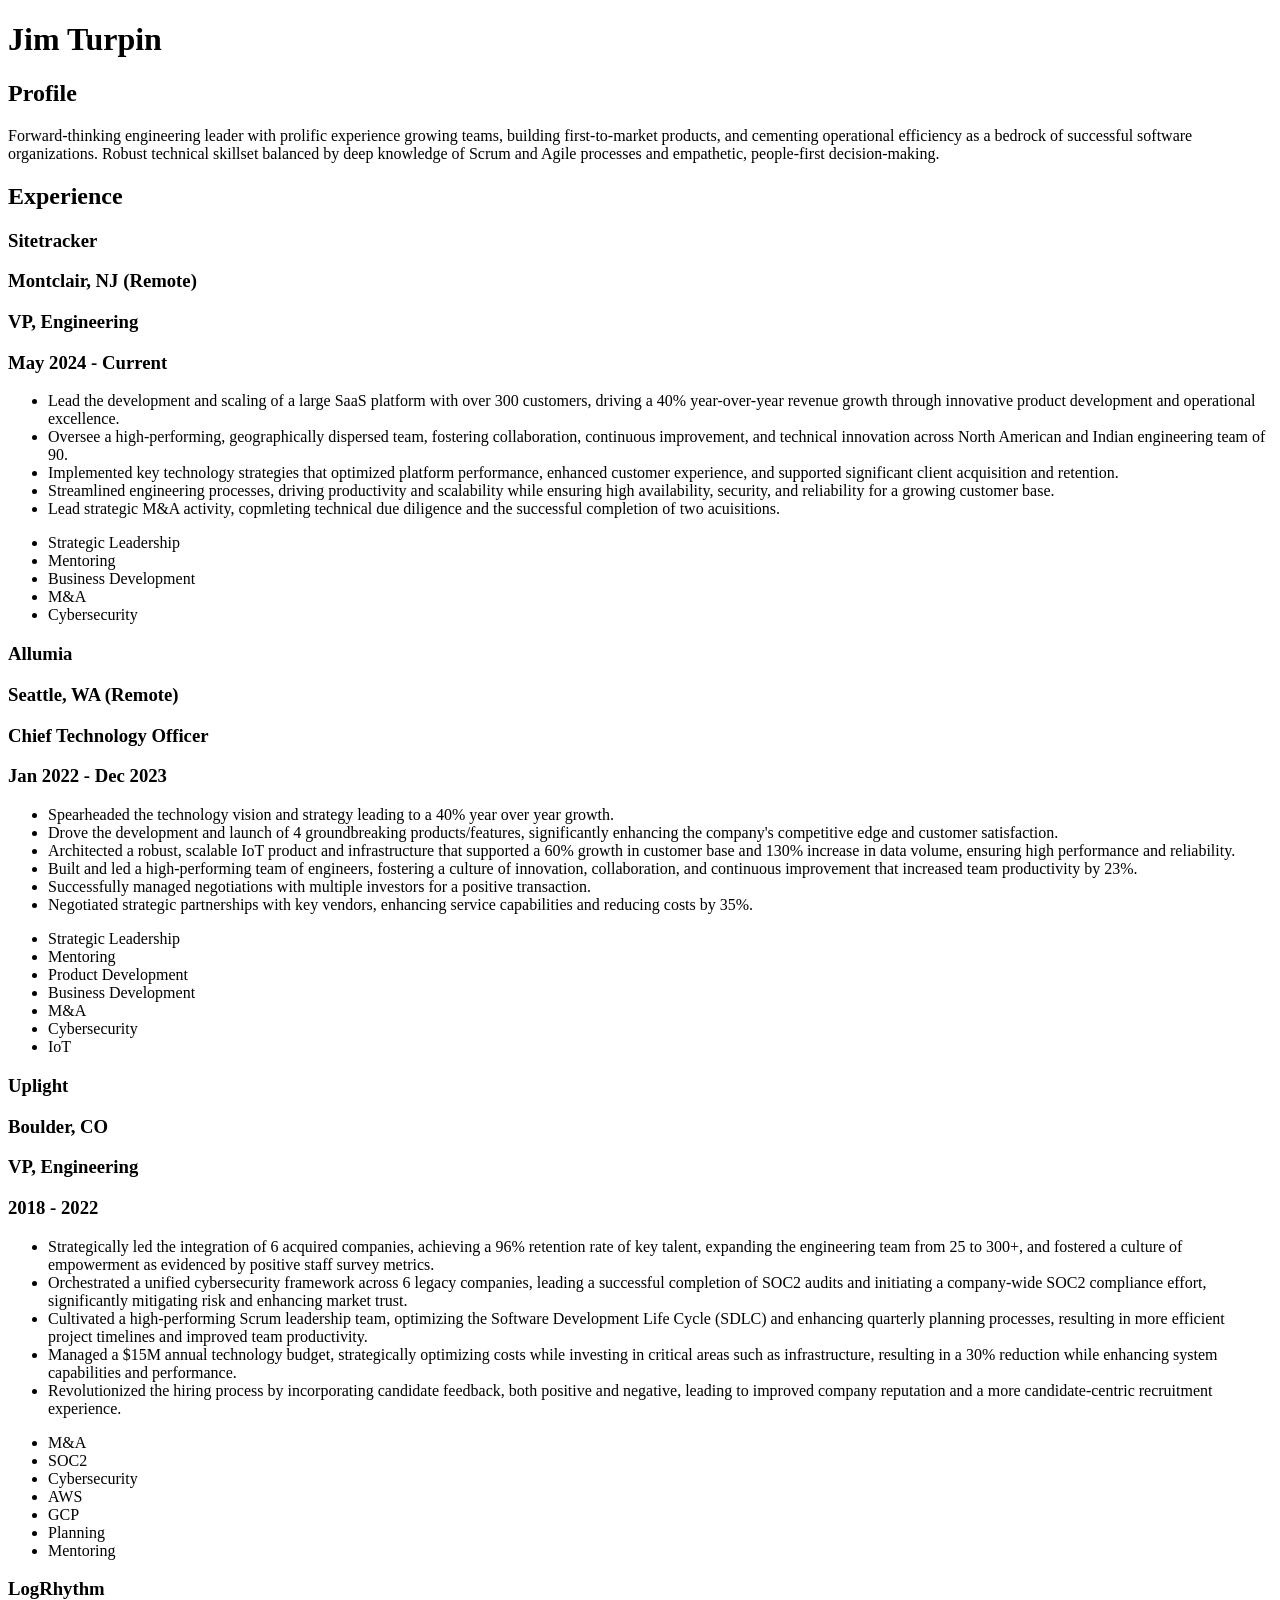
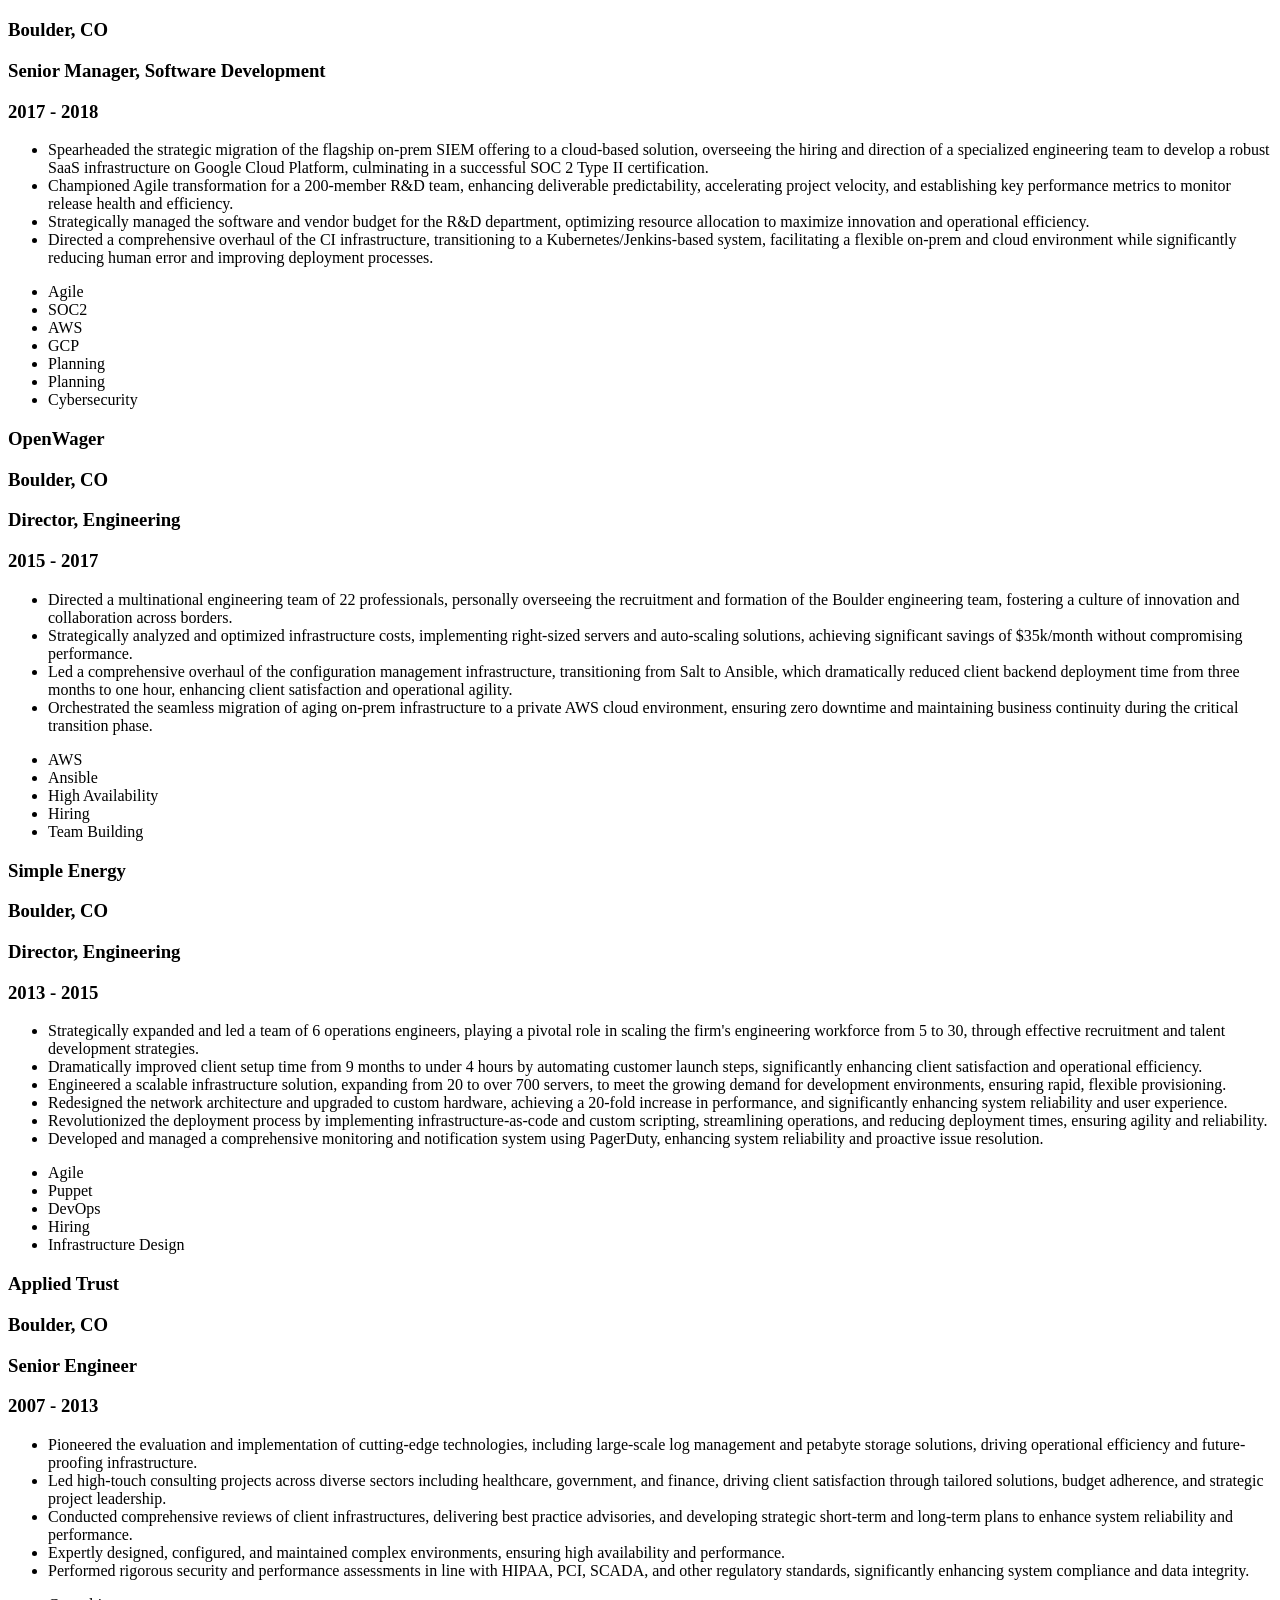
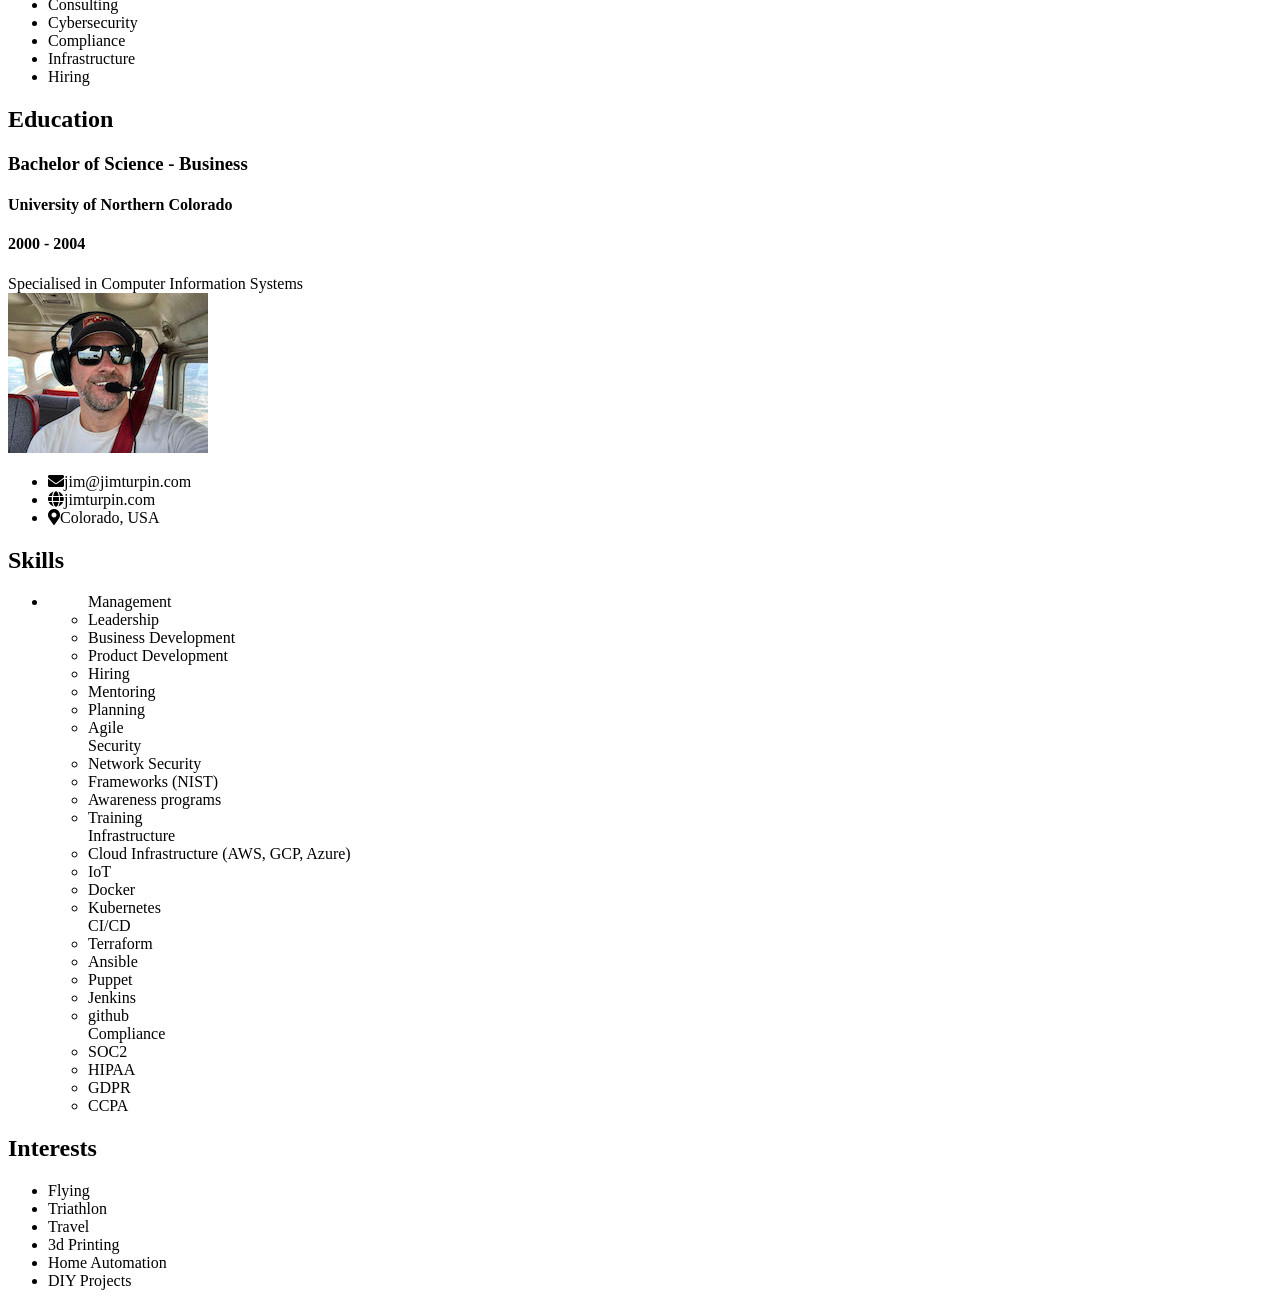
==== commit a5cadf1b: "adding found coding standards to test ai pr" ====
--- a/public/index.html
+++ b/public/index.html
@@ -1,2 +1,2 @@
 <!doctype html><html lang=en><head><meta name=generator content="Hugo 0.139.3"><script async src="https://www.googletagmanager.com/gtag/js?id=G-2J1TFPC01Y"></script><script>window.dataLayer=window.dataLayer||[];function gtag(){dataLayer.push(arguments)}gtag("js",new Date),gtag("config","G-2J1TFPC01Y")</script><meta charset=UTF-8><meta name=viewport content="width=device-width,initial-scale=1"><meta name=description content="This is the personal website of Jim Turpin who is a CTO that lives in Boulder, Colorado and workes remotely for a Seattle based company."><title>Jim Turpin</title>
-<link rel=icon type=image/x-icon href=/img/favicon.ico><link rel=stylesheet href="https://fonts.googleapis.com/css?family=Oswald"><link rel=stylesheet href="https://fonts.googleapis.com/css?family=Roboto"><link rel=stylesheet href=https://pro.fontawesome.com/releases/v5.10.0/css/all.css integrity=sha384-AYmEC3Yw5cVb3ZcuHtOA93w35dYTsvhLPVnYs9eStHfGJvOvKxVfELGroGkvsg+p crossorigin=anonymous><link href="https://fonts.googleapis.com/icon?family=Material+Icons" rel=stylesheet><link rel=stylesheet href=/style.main.min.e7e06a2bde48783eed0b7712f05b50dbea799726d3b1ceeda44e201c7a242d14.css integrity="sha256-5+BqK95IeD7tC3cS8FtQ2+p5lybTsc7tpE4gHHokLRQ="></head><body><div class=content><div class=content__left><h1 class=mainHeading>Jim <span>Turpin</span></h1><div id=profile class=section><div class=section__heading><h2 class=section__title>Profile</h2></div><div class=section__content><p>Forward-thinking engineering leader with prolific experience growing teams, building first-to-market products, and cementing operational efficiency as a bedrock of successful software organizations. Robust technical skillset balanced by deep knowledge of Scrum and Agile processes and empathetic, people-first decision-making.</p></div></div><div id=experience class=section><div class=section__heading><h2 class=section__title>Experience</h2></div><div class=section__content><div class=experience><div class=experience__item><div class=experience__header><h3 class=experience__company>Sitetracker</h3><h3 class=experience__place>Montclair, NJ (Remote)</h3></div><div class=experience__job><div class=experience__subheader><h3 class=experience__position>VP, Engineering</h3><h3 class=experience__date>May 2024 - Current</h3></div><ul><li class=experience__bullet>Lead the development and scaling of a large SaaS platform with over 300 customers, driving a 40% year-over-year revenue growth through innovative product development and operational excellence.</li><li class=experience__bullet>Oversee a high-performing, geographically dispersed team, fostering collaboration, continuous improvement, and technical innovation across North American and Indian engineering team of 90.</li><li class=experience__bullet>Implemented key technology strategies that optimized platform performance, enhanced customer experience, and supported significant client acquisition and retention.</li><li class=experience__bullet>Streamlined engineering processes, driving productivity and scalability while ensuring high availability, security, and reliability for a growing customer base.</li></ul><div class=experience__badges><ul><li class=experience__badge>Strategic Leadership</li><li class=experience__badge>Mentoring</li><li class=experience__badge>Business Development</li><li class=experience__badge>M&amp;A</li><li class=experience__badge>Cybersecurity</li></ul></div></div></div><div class=experience__item><div class=experience__header><h3 class=experience__company>Allumia</h3><h3 class=experience__place>Seattle, WA (Remote)</h3></div><div class=experience__job><div class=experience__subheader><h3 class=experience__position>Chief Technology Officer</h3><h3 class=experience__date>Jan 2022 - Dec 2023</h3></div><ul><li class=experience__bullet>Spearheaded the technology vision and strategy leading to a 40% year over year growth.</li><li class=experience__bullet>Drove the development and launch of 4 groundbreaking products/features, significantly enhancing the company's competitive edge and customer satisfaction.</li><li class=experience__bullet>Architected a robust, scalable IoT product and infrastructure that supported a 60% growth in customer base and 130% increase in data volume, ensuring high performance and reliability.</li><li class=experience__bullet>Built and led a high-performing team of engineers, fostering a culture of innovation, collaboration, and continuous improvement that increased team productivity by 23%.</li><li class=experience__bullet>Successfully managed negotiations with multiple investors for a positive transaction.</li><li class=experience__bullet>Negotiated strategic partnerships with key vendors, enhancing service capabilities and reducing costs by 35%.</li></ul><div class=experience__badges><ul><li class=experience__badge>Strategic Leadership</li><li class=experience__badge>Mentoring</li><li class=experience__badge>Product Development</li><li class=experience__badge>Business Development</li><li class=experience__badge>M&amp;A</li><li class=experience__badge>Cybersecurity</li><li class=experience__badge>IoT</li></ul></div></div></div><div class=experience__item><div class=experience__header><h3 class=experience__company>Uplight</h3><h3 class=experience__place>Boulder, CO</h3></div><div class=experience__job><div class=experience__subheader><h3 class=experience__position>VP, Engineering</h3><h3 class=experience__date>2018 - 2022</h3></div><ul><li class=experience__bullet>Strategically led the integration of 6 acquired companies, achieving a 96% retention rate of key talent, expanding the engineering team from 25 to 300+, and fostered a culture of empowerment as evidenced by positive staff survey metrics.</li><li class=experience__bullet>Orchestrated a unified cybersecurity framework across 6 legacy companies, leading a successful completion of SOC2 audits and initiating a company-wide SOC2 compliance effort, significantly mitigating risk and enhancing market trust.</li><li class=experience__bullet>Cultivated a high-performing Scrum leadership team, optimizing the Software Development Life Cycle (SDLC) and enhancing quarterly planning processes, resulting in more efficient project timelines and improved team productivity.</li><li class=experience__bullet>Managed a $15M annual technology budget, strategically optimizing costs while investing in critical areas such as infrastructure, resulting in a 30% reduction while enhancing system capabilities and performance.</li><li class=experience__bullet>Revolutionized the hiring process by incorporating candidate feedback, both positive and negative, leading to improved company reputation and a more candidate-centric recruitment experience.</li></ul><div class=experience__badges><ul><li class=experience__badge>M&amp;A</li><li class=experience__badge>SOC2</li><li class=experience__badge>Cybersecurity</li><li class=experience__badge>AWS</li><li class=experience__badge>GCP</li><li class=experience__badge>Planning</li><li class=experience__badge>Mentoring</li></ul></div></div></div><div class=experience__item><div class=experience__header><h3 class=experience__company>LogRhythm</h3><h3 class=experience__place>Boulder, CO</h3></div><div class=experience__job><div class=experience__subheader><h3 class=experience__position>Senior Manager, Software Development</h3><h3 class=experience__date>2017 - 2018</h3></div><ul><li class=experience__bullet>Spearheaded the strategic migration of the flagship on-prem SIEM offering to a cloud-based solution, overseeing the hiring and direction of a specialized engineering team to develop a robust SaaS infrastructure on Google Cloud Platform, culminating in a successful SOC 2 Type II certification.</li><li class=experience__bullet>Championed Agile transformation for a 200-member R&amp;D team, enhancing deliverable predictability, accelerating project velocity, and establishing key performance metrics to monitor release health and efficiency.</li><li class=experience__bullet>Strategically managed the software and vendor budget for the R&amp;D department, optimizing resource allocation to maximize innovation and operational efficiency.</li><li class=experience__bullet>Directed a comprehensive overhaul of the CI infrastructure, transitioning to a Kubernetes/Jenkins-based system, facilitating a flexible on-prem and cloud environment while significantly reducing human error and improving deployment processes.</li></ul><div class=experience__badges><ul><li class=experience__badge>Agile</li><li class=experience__badge>SOC2</li><li class=experience__badge>AWS</li><li class=experience__badge>GCP</li><li class=experience__badge>Planning</li><li class=experience__badge>Planning</li><li class=experience__badge>Cybersecurity</li></ul></div></div></div><div class=experience__item><div class=experience__header><h3 class=experience__company>OpenWager</h3><h3 class=experience__place>Boulder, CO</h3></div><div class=experience__job><div class=experience__subheader><h3 class=experience__position>Director, Engineering</h3><h3 class=experience__date>2015 - 2017</h3></div><ul><li class=experience__bullet>Directed a multinational engineering team of 22 professionals, personally overseeing the recruitment and formation of the Boulder engineering team, fostering a culture of innovation and collaboration across borders.</li><li class=experience__bullet>Strategically analyzed and optimized infrastructure costs, implementing right-sized servers and auto-scaling solutions, achieving significant savings of $35k/month without compromising performance.</li><li class=experience__bullet>Led a comprehensive overhaul of the configuration management infrastructure, transitioning from Salt to Ansible, which dramatically reduced client backend deployment time from three months to one hour, enhancing client satisfaction and operational agility.</li><li class=experience__bullet>Orchestrated the seamless migration of aging on-prem infrastructure to a private AWS cloud environment, ensuring zero downtime and maintaining business continuity during the critical transition phase.</li></ul><div class=experience__badges><ul><li class=experience__badge>AWS</li><li class=experience__badge>Ansible</li><li class=experience__badge>High Availability</li><li class=experience__badge>Hiring</li><li class=experience__badge>Team Building</li></ul></div></div></div><div class=experience__item><div class=experience__header><h3 class=experience__company>Simple Energy</h3><h3 class=experience__place>Boulder, CO</h3></div><div class=experience__job><div class=experience__subheader><h3 class=experience__position>Director, Engineering</h3><h3 class=experience__date>2013 - 2015</h3></div><ul><li class=experience__bullet>Strategically expanded and led a team of 6 operations engineers, playing a pivotal role in scaling the firm's engineering workforce from 5 to 30, through effective recruitment and talent development strategies.</li><li class=experience__bullet>Dramatically improved client setup time from 9 months to under 4 hours by automating customer launch steps, significantly enhancing client satisfaction and operational efficiency.</li><li class=experience__bullet>Engineered a scalable infrastructure solution, expanding from 20 to over 700 servers, to meet the growing demand for development environments, ensuring rapid, flexible provisioning.</li><li class=experience__bullet>Redesigned the network architecture and upgraded to custom hardware, achieving a 20-fold increase in performance, and significantly enhancing system reliability and user experience.</li><li class=experience__bullet>Revolutionized the deployment process by implementing infrastructure-as-code and custom scripting, streamlining operations, and reducing deployment times, ensuring agility and reliability.</li><li class=experience__bullet>Developed and managed a comprehensive monitoring and notification system using PagerDuty, enhancing system reliability and proactive issue resolution.</li></ul><div class=experience__badges><ul><li class=experience__badge>Agile</li><li class=experience__badge>Puppet</li><li class=experience__badge>DevOps</li><li class=experience__badge>Hiring</li><li class=experience__badge>Infrastructure Design</li></ul></div></div></div><div class=experience__item><div class=experience__header><h3 class=experience__company>Applied Trust</h3><h3 class=experience__place>Boulder, CO</h3></div><div class=experience__job><div class=experience__subheader><h3 class=experience__position>Senior Engineer</h3><h3 class=experience__date>2007 - 2013</h3></div><ul><li class=experience__bullet>Pioneered the evaluation and implementation of cutting-edge technologies, including large-scale log management and petabyte storage solutions, driving operational efficiency and future-proofing infrastructure.</li><li class=experience__bullet>Led high-touch consulting projects across diverse sectors including healthcare, government, and finance, driving client satisfaction through tailored solutions, budget adherence, and strategic project leadership.</li><li class=experience__bullet>Conducted comprehensive reviews of client infrastructures, delivering best practice advisories, and developing strategic short-term and long-term plans to enhance system reliability and performance.</li><li class=experience__bullet>Expertly designed, configured, and maintained complex environments, ensuring high availability and performance.</li><li class=experience__bullet>Performed rigorous security and performance assessments in line with HIPAA, PCI, SCADA, and other regulatory standards, significantly enhancing system compliance and data integrity.</li></ul><div class=experience__badges><ul><li class=experience__badge>Consulting</li><li class=experience__badge>Cybersecurity</li><li class=experience__badge>Compliance</li><li class=experience__badge>Infrastructure</li><li class=experience__badge>Hiring</li></ul></div></div></div></div></div></div><div id=education class=section><div class=section__heading><h2 class=section__title>Education</h2></div><div class=section__content><div class=education__item><h3 class=education__title>Bachelor of Science - Business</h3><h4 class=education__place>University of Northern Colorado</h4><h4 class=education__date>2000 - 2004</h4><div class=education__description>Specialised in Computer Information Systems</div></div></div></div></div><div class=content__right><div class="sideSection avatar"><div class=avatar__container><img class=avatar__img src=img/avatar.jpg alt="photo of me"></div></div><div class="sideSection contact"><ul><li class=contact__item><i class="fas fa-envelope"></i><span>jim@jimturpin.com</span></li><li class=contact__item><i class="fas fa-globe"></i><span>jimturpin.com</span></li><li class=contact__item><i class="fas fa-map-marker-alt"></i><span>Colorado, USA</span></li></ul></div><div class=sideSection><div class=sideSection__heading><h2 class=sideSection__title>Skills</h2></div><div class=sideSection__content><ul class=skills><li><ul class=skills__group><span>Management</span><li>Leadership</li><li>Business Development</li><li>Product Development</li><li>Hiring</li><li>Mentoring</li><li>Planning</li><li>Agile</li></ul><ul class=skills__group><span>Security</span><li>Network Security</li><li>Frameworks (NIST)</li><li>Awareness programs</li><li>Training</li></ul><ul class=skills__group><span>Infrastructure</span><li>Cloud Infrastructure (AWS, GCP, Azure)</li><li>IoT</li><li>Docker</li><li>Kubernetes</li></ul><ul class=skills__group><span>CI/CD</span><li>Terraform</li><li>Ansible</li><li>Puppet</li><li>Jenkins</li><li>github</li></ul><ul class=skills__group><span>Compliance</span><li>SOC2</li><li>HIPAA</li><li>GDPR</li><li>CCPA</li></ul></li></ul></div></div><div class=sideSection><div class=sideSection__heading><h2 class=sideSection__title>Interests</h2></div><div class=sideSection__content><ul class=interests><li class=interests__item>Flying</li><li class=interests__item>Triathlon</li><li class=interests__item>Travel</li><li class=interests__item>3d Printing</li><li class=interests__item>Home Automation</li><li class=interests__item>DIY Projects</li></ul></div></div></div></div></body></html>+<link rel=icon type=image/x-icon href=/img/favicon.ico><link rel=stylesheet href="https://fonts.googleapis.com/css?family=Oswald"><link rel=stylesheet href="https://fonts.googleapis.com/css?family=Roboto"><link rel=stylesheet href=https://pro.fontawesome.com/releases/v5.10.0/css/all.css integrity=sha384-AYmEC3Yw5cVb3ZcuHtOA93w35dYTsvhLPVnYs9eStHfGJvOvKxVfELGroGkvsg+p crossorigin=anonymous><link href="https://fonts.googleapis.com/icon?family=Material+Icons" rel=stylesheet><link rel=stylesheet href=/style.main.min.e7e06a2bde48783eed0b7712f05b50dbea799726d3b1ceeda44e201c7a242d14.css integrity="sha256-5+BqK95IeD7tC3cS8FtQ2+p5lybTsc7tpE4gHHokLRQ="></head><body><div class=content><div class=content__left><h1 class=mainHeading>Jim <span>Turpin</span></h1><div id=profile class=section><div class=section__heading><h2 class=section__title>Profile</h2></div><div class=section__content><p>Forward-thinking engineering leader with prolific experience growing teams, building first-to-market products, and cementing operational efficiency as a bedrock of successful software organizations. Robust technical skillset balanced by deep knowledge of Scrum and Agile processes and empathetic, people-first decision-making.</p></div></div><div id=experience class=section><div class=section__heading><h2 class=section__title>Experience</h2></div><div class=section__content><div class=experience><div class=experience__item><div class=experience__header><h3 class=experience__company>Sitetracker</h3><h3 class=experience__place>Montclair, NJ (Remote)</h3></div><div class=experience__job><div class=experience__subheader><h3 class=experience__position>VP, Engineering</h3><h3 class=experience__date>May 2024 - Current</h3></div><ul><li class=experience__bullet>Lead the development and scaling of a large SaaS platform with over 300 customers, driving a 40% year-over-year revenue growth through innovative product development and operational excellence.</li><li class=experience__bullet>Oversee a high-performing, geographically dispersed team, fostering collaboration, continuous improvement, and technical innovation across North American and Indian engineering team of 90.</li><li class=experience__bullet>Implemented key technology strategies that optimized platform performance, enhanced customer experience, and supported significant client acquisition and retention.</li><li class=experience__bullet>Streamlined engineering processes, driving productivity and scalability while ensuring high availability, security, and reliability for a growing customer base.</li><li class=experience__bullet>Lead strategic M&amp;A activity, copmleting technical due diligence and the successful completion of two acuisitions.</li></ul><div class=experience__badges><ul><li class=experience__badge>Strategic Leadership</li><li class=experience__badge>Mentoring</li><li class=experience__badge>Business Development</li><li class=experience__badge>M&amp;A</li><li class=experience__badge>Cybersecurity</li></ul></div></div></div><div class=experience__item><div class=experience__header><h3 class=experience__company>Allumia</h3><h3 class=experience__place>Seattle, WA (Remote)</h3></div><div class=experience__job><div class=experience__subheader><h3 class=experience__position>Chief Technology Officer</h3><h3 class=experience__date>Jan 2022 - Dec 2023</h3></div><ul><li class=experience__bullet>Spearheaded the technology vision and strategy leading to a 40% year over year growth.</li><li class=experience__bullet>Drove the development and launch of 4 groundbreaking products/features, significantly enhancing the company's competitive edge and customer satisfaction.</li><li class=experience__bullet>Architected a robust, scalable IoT product and infrastructure that supported a 60% growth in customer base and 130% increase in data volume, ensuring high performance and reliability.</li><li class=experience__bullet>Built and led a high-performing team of engineers, fostering a culture of innovation, collaboration, and continuous improvement that increased team productivity by 23%.</li><li class=experience__bullet>Successfully managed negotiations with multiple investors for a positive transaction.</li><li class=experience__bullet>Negotiated strategic partnerships with key vendors, enhancing service capabilities and reducing costs by 35%.</li></ul><div class=experience__badges><ul><li class=experience__badge>Strategic Leadership</li><li class=experience__badge>Mentoring</li><li class=experience__badge>Product Development</li><li class=experience__badge>Business Development</li><li class=experience__badge>M&amp;A</li><li class=experience__badge>Cybersecurity</li><li class=experience__badge>IoT</li></ul></div></div></div><div class=experience__item><div class=experience__header><h3 class=experience__company>Uplight</h3><h3 class=experience__place>Boulder, CO</h3></div><div class=experience__job><div class=experience__subheader><h3 class=experience__position>VP, Engineering</h3><h3 class=experience__date>2018 - 2022</h3></div><ul><li class=experience__bullet>Strategically led the integration of 6 acquired companies, achieving a 96% retention rate of key talent, expanding the engineering team from 25 to 300+, and fostered a culture of empowerment as evidenced by positive staff survey metrics.</li><li class=experience__bullet>Orchestrated a unified cybersecurity framework across 6 legacy companies, leading a successful completion of SOC2 audits and initiating a company-wide SOC2 compliance effort, significantly mitigating risk and enhancing market trust.</li><li class=experience__bullet>Cultivated a high-performing Scrum leadership team, optimizing the Software Development Life Cycle (SDLC) and enhancing quarterly planning processes, resulting in more efficient project timelines and improved team productivity.</li><li class=experience__bullet>Managed a $15M annual technology budget, strategically optimizing costs while investing in critical areas such as infrastructure, resulting in a 30% reduction while enhancing system capabilities and performance.</li><li class=experience__bullet>Revolutionized the hiring process by incorporating candidate feedback, both positive and negative, leading to improved company reputation and a more candidate-centric recruitment experience.</li></ul><div class=experience__badges><ul><li class=experience__badge>M&amp;A</li><li class=experience__badge>SOC2</li><li class=experience__badge>Cybersecurity</li><li class=experience__badge>AWS</li><li class=experience__badge>GCP</li><li class=experience__badge>Planning</li><li class=experience__badge>Mentoring</li></ul></div></div></div><div class=experience__item><div class=experience__header><h3 class=experience__company>LogRhythm</h3><h3 class=experience__place>Boulder, CO</h3></div><div class=experience__job><div class=experience__subheader><h3 class=experience__position>Senior Manager, Software Development</h3><h3 class=experience__date>2017 - 2018</h3></div><ul><li class=experience__bullet>Spearheaded the strategic migration of the flagship on-prem SIEM offering to a cloud-based solution, overseeing the hiring and direction of a specialized engineering team to develop a robust SaaS infrastructure on Google Cloud Platform, culminating in a successful SOC 2 Type II certification.</li><li class=experience__bullet>Championed Agile transformation for a 200-member R&amp;D team, enhancing deliverable predictability, accelerating project velocity, and establishing key performance metrics to monitor release health and efficiency.</li><li class=experience__bullet>Strategically managed the software and vendor budget for the R&amp;D department, optimizing resource allocation to maximize innovation and operational efficiency.</li><li class=experience__bullet>Directed a comprehensive overhaul of the CI infrastructure, transitioning to a Kubernetes/Jenkins-based system, facilitating a flexible on-prem and cloud environment while significantly reducing human error and improving deployment processes.</li></ul><div class=experience__badges><ul><li class=experience__badge>Agile</li><li class=experience__badge>SOC2</li><li class=experience__badge>AWS</li><li class=experience__badge>GCP</li><li class=experience__badge>Planning</li><li class=experience__badge>Planning</li><li class=experience__badge>Cybersecurity</li></ul></div></div></div><div class=experience__item><div class=experience__header><h3 class=experience__company>OpenWager</h3><h3 class=experience__place>Boulder, CO</h3></div><div class=experience__job><div class=experience__subheader><h3 class=experience__position>Director, Engineering</h3><h3 class=experience__date>2015 - 2017</h3></div><ul><li class=experience__bullet>Directed a multinational engineering team of 22 professionals, personally overseeing the recruitment and formation of the Boulder engineering team, fostering a culture of innovation and collaboration across borders.</li><li class=experience__bullet>Strategically analyzed and optimized infrastructure costs, implementing right-sized servers and auto-scaling solutions, achieving significant savings of $35k/month without compromising performance.</li><li class=experience__bullet>Led a comprehensive overhaul of the configuration management infrastructure, transitioning from Salt to Ansible, which dramatically reduced client backend deployment time from three months to one hour, enhancing client satisfaction and operational agility.</li><li class=experience__bullet>Orchestrated the seamless migration of aging on-prem infrastructure to a private AWS cloud environment, ensuring zero downtime and maintaining business continuity during the critical transition phase.</li></ul><div class=experience__badges><ul><li class=experience__badge>AWS</li><li class=experience__badge>Ansible</li><li class=experience__badge>High Availability</li><li class=experience__badge>Hiring</li><li class=experience__badge>Team Building</li></ul></div></div></div><div class=experience__item><div class=experience__header><h3 class=experience__company>Simple Energy</h3><h3 class=experience__place>Boulder, CO</h3></div><div class=experience__job><div class=experience__subheader><h3 class=experience__position>Director, Engineering</h3><h3 class=experience__date>2013 - 2015</h3></div><ul><li class=experience__bullet>Strategically expanded and led a team of 6 operations engineers, playing a pivotal role in scaling the firm's engineering workforce from 5 to 30, through effective recruitment and talent development strategies.</li><li class=experience__bullet>Dramatically improved client setup time from 9 months to under 4 hours by automating customer launch steps, significantly enhancing client satisfaction and operational efficiency.</li><li class=experience__bullet>Engineered a scalable infrastructure solution, expanding from 20 to over 700 servers, to meet the growing demand for development environments, ensuring rapid, flexible provisioning.</li><li class=experience__bullet>Redesigned the network architecture and upgraded to custom hardware, achieving a 20-fold increase in performance, and significantly enhancing system reliability and user experience.</li><li class=experience__bullet>Revolutionized the deployment process by implementing infrastructure-as-code and custom scripting, streamlining operations, and reducing deployment times, ensuring agility and reliability.</li><li class=experience__bullet>Developed and managed a comprehensive monitoring and notification system using PagerDuty, enhancing system reliability and proactive issue resolution.</li></ul><div class=experience__badges><ul><li class=experience__badge>Agile</li><li class=experience__badge>Puppet</li><li class=experience__badge>DevOps</li><li class=experience__badge>Hiring</li><li class=experience__badge>Infrastructure Design</li></ul></div></div></div><div class=experience__item><div class=experience__header><h3 class=experience__company>Applied Trust</h3><h3 class=experience__place>Boulder, CO</h3></div><div class=experience__job><div class=experience__subheader><h3 class=experience__position>Senior Engineer</h3><h3 class=experience__date>2007 - 2013</h3></div><ul><li class=experience__bullet>Pioneered the evaluation and implementation of cutting-edge technologies, including large-scale log management and petabyte storage solutions, driving operational efficiency and future-proofing infrastructure.</li><li class=experience__bullet>Led high-touch consulting projects across diverse sectors including healthcare, government, and finance, driving client satisfaction through tailored solutions, budget adherence, and strategic project leadership.</li><li class=experience__bullet>Conducted comprehensive reviews of client infrastructures, delivering best practice advisories, and developing strategic short-term and long-term plans to enhance system reliability and performance.</li><li class=experience__bullet>Expertly designed, configured, and maintained complex environments, ensuring high availability and performance.</li><li class=experience__bullet>Performed rigorous security and performance assessments in line with HIPAA, PCI, SCADA, and other regulatory standards, significantly enhancing system compliance and data integrity.</li></ul><div class=experience__badges><ul><li class=experience__badge>Consulting</li><li class=experience__badge>Cybersecurity</li><li class=experience__badge>Compliance</li><li class=experience__badge>Infrastructure</li><li class=experience__badge>Hiring</li></ul></div></div></div></div></div></div><div id=education class=section><div class=section__heading><h2 class=section__title>Education</h2></div><div class=section__content><div class=education__item><h3 class=education__title>Bachelor of Science - Business</h3><h4 class=education__place>University of Northern Colorado</h4><h4 class=education__date>2000 - 2004</h4><div class=education__description>Specialised in Computer Information Systems</div></div></div></div></div><div class=content__right><div class="sideSection avatar"><div class=avatar__container><img class=avatar__img src=img/avatar.jpg alt="photo of me"></div></div><div class="sideSection contact"><ul><li class=contact__item><i class="fas fa-envelope"></i><span>jim@jimturpin.com</span></li><li class=contact__item><i class="fas fa-globe"></i><span>jimturpin.com</span></li><li class=contact__item><i class="fas fa-map-marker-alt"></i><span>Colorado, USA</span></li></ul></div><div class=sideSection><div class=sideSection__heading><h2 class=sideSection__title>Skills</h2></div><div class=sideSection__content><ul class=skills><li><ul class=skills__group><span>Management</span><li>Leadership</li><li>Business Development</li><li>Product Development</li><li>Hiring</li><li>Mentoring</li><li>Planning</li><li>Agile</li></ul><ul class=skills__group><span>Security</span><li>Network Security</li><li>Frameworks (NIST)</li><li>Awareness programs</li><li>Training</li></ul><ul class=skills__group><span>Infrastructure</span><li>Cloud Infrastructure (AWS, GCP, Azure)</li><li>IoT</li><li>Docker</li><li>Kubernetes</li></ul><ul class=skills__group><span>CI/CD</span><li>Terraform</li><li>Ansible</li><li>Puppet</li><li>Jenkins</li><li>github</li></ul><ul class=skills__group><span>Compliance</span><li>SOC2</li><li>HIPAA</li><li>GDPR</li><li>CCPA</li></ul></li></ul></div></div><div class=sideSection><div class=sideSection__heading><h2 class=sideSection__title>Interests</h2></div><div class=sideSection__content><ul class=interests><li class=interests__item>Flying</li><li class=interests__item>Triathlon</li><li class=interests__item>Travel</li><li class=interests__item>3d Printing</li><li class=interests__item>Home Automation</li><li class=interests__item>DIY Projects</li></ul></div></div></div></div></body></html>
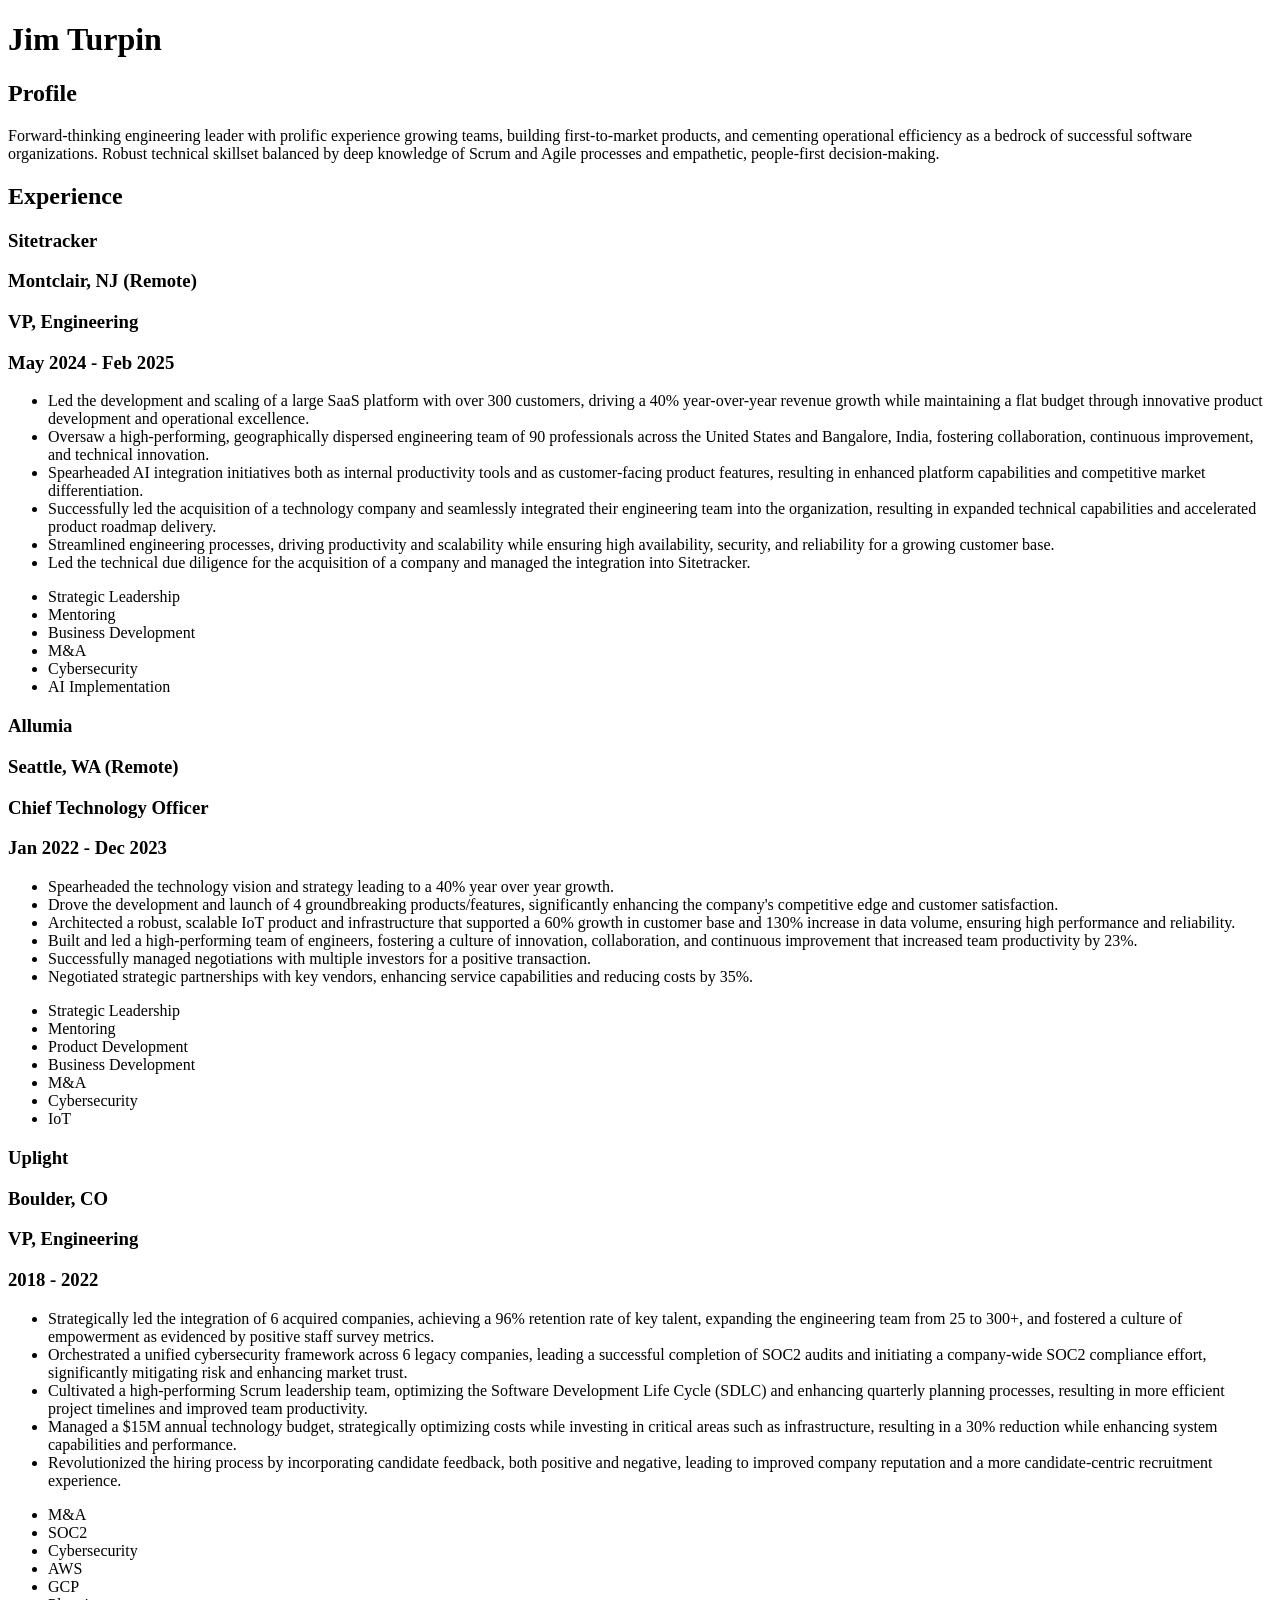
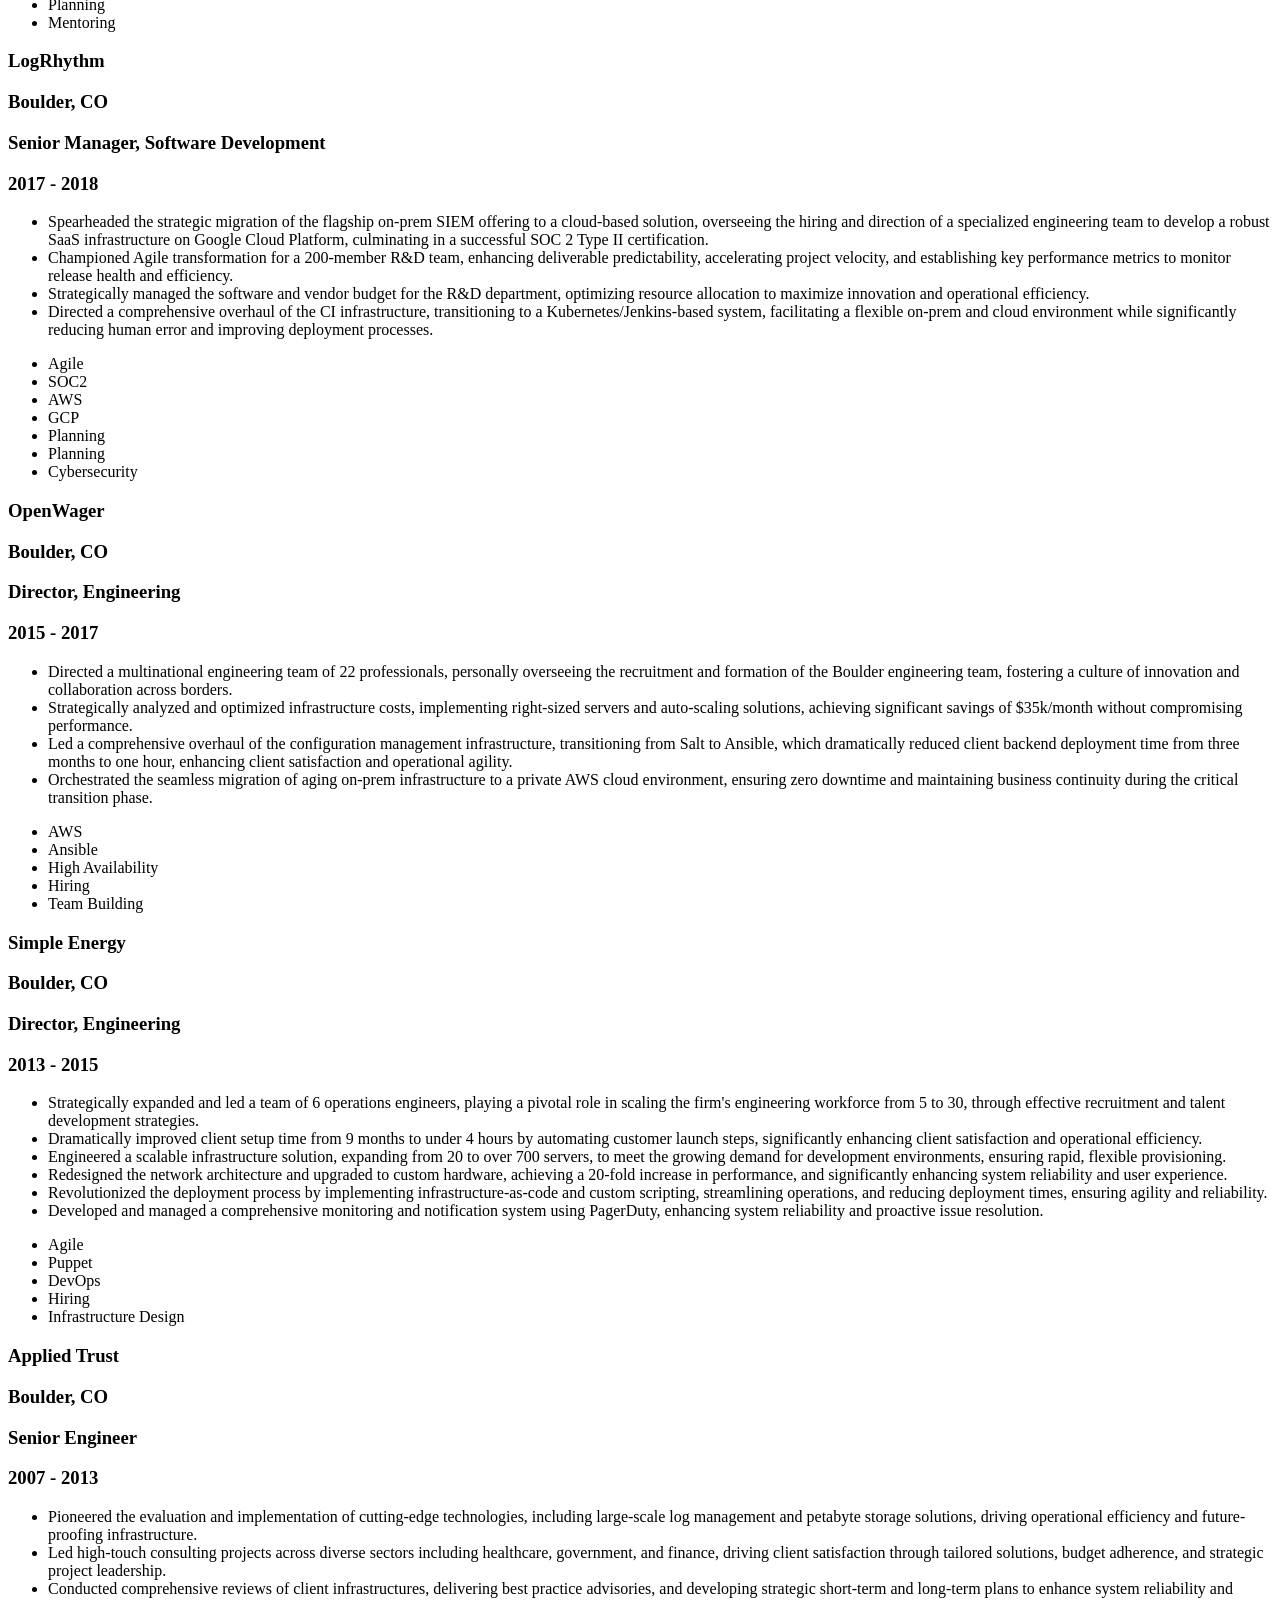
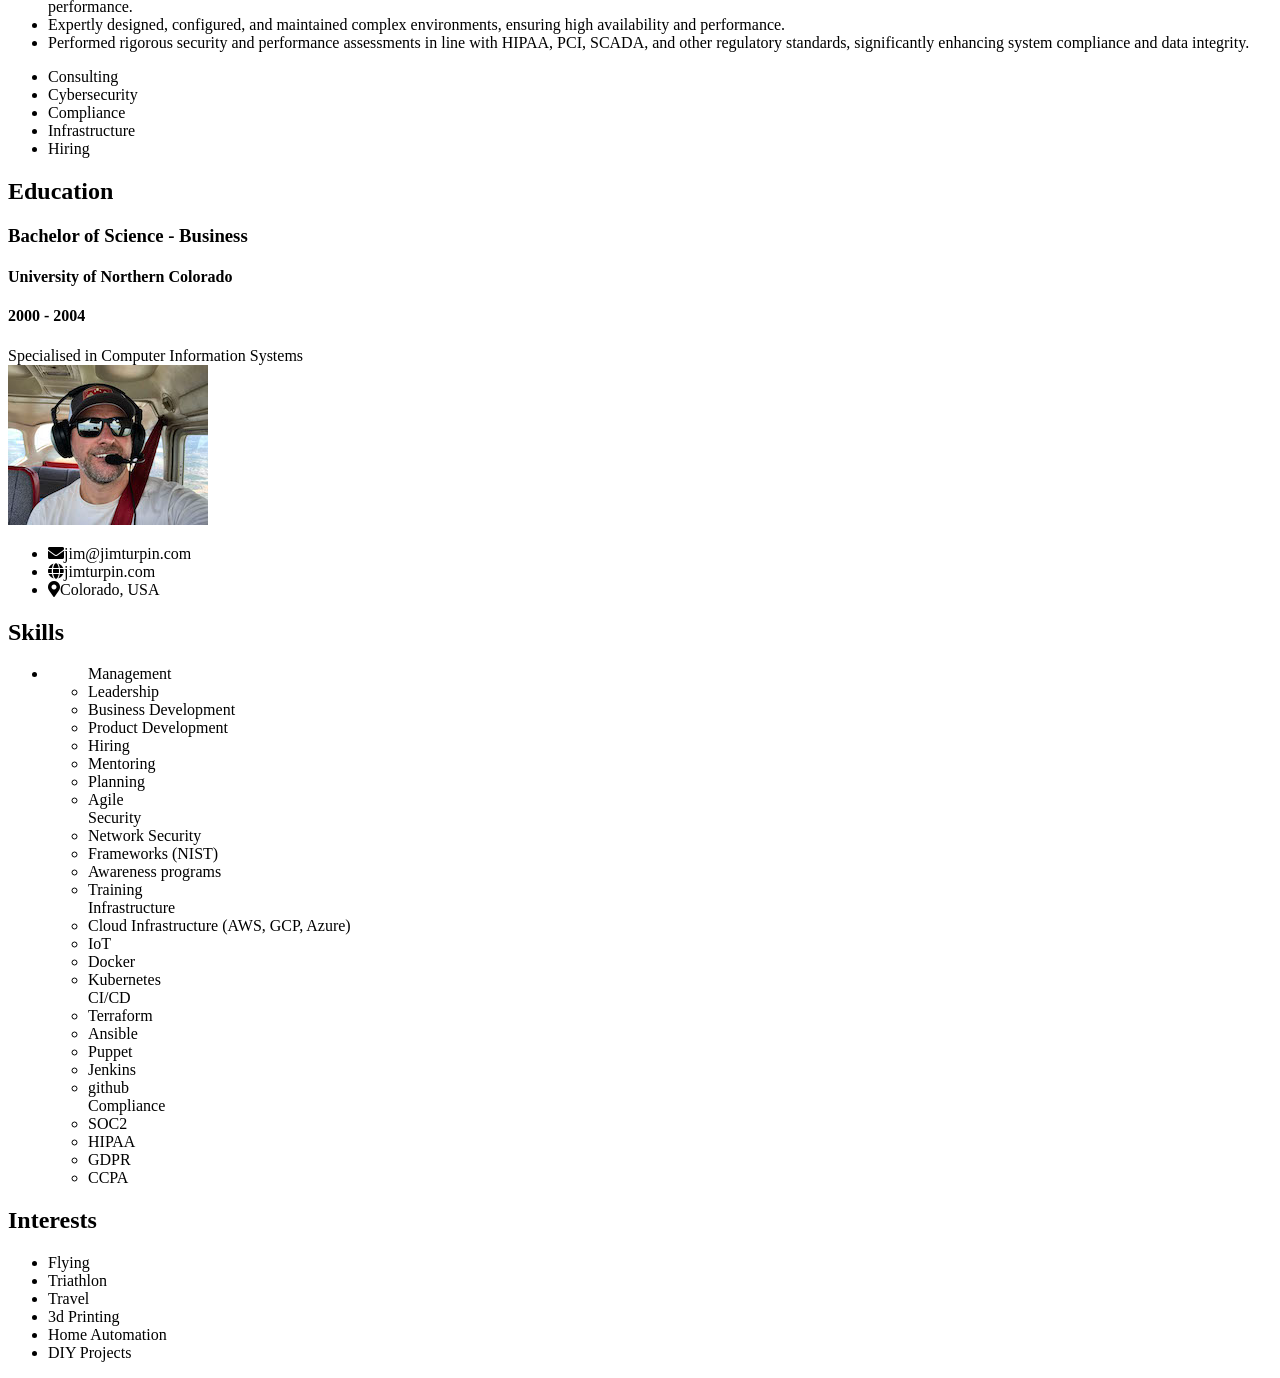
==== commit cd476679: "fixing yaml" ====
--- a/public/index.html
+++ b/public/index.html
@@ -1,2 +1,2 @@
-<!doctype html><html lang=en><head><meta name=generator content="Hugo 0.139.3"><script async src="https://www.googletagmanager.com/gtag/js?id=G-2J1TFPC01Y"></script><script>window.dataLayer=window.dataLayer||[];function gtag(){dataLayer.push(arguments)}gtag("js",new Date),gtag("config","G-2J1TFPC01Y")</script><meta charset=UTF-8><meta name=viewport content="width=device-width,initial-scale=1"><meta name=description content="This is the personal website of Jim Turpin who is a CTO that lives in Boulder, Colorado and workes remotely for a Seattle based company."><title>Jim Turpin</title>
-<link rel=icon type=image/x-icon href=/img/favicon.ico><link rel=stylesheet href="https://fonts.googleapis.com/css?family=Oswald"><link rel=stylesheet href="https://fonts.googleapis.com/css?family=Roboto"><link rel=stylesheet href=https://pro.fontawesome.com/releases/v5.10.0/css/all.css integrity=sha384-AYmEC3Yw5cVb3ZcuHtOA93w35dYTsvhLPVnYs9eStHfGJvOvKxVfELGroGkvsg+p crossorigin=anonymous><link href="https://fonts.googleapis.com/icon?family=Material+Icons" rel=stylesheet><link rel=stylesheet href=/style.main.min.e7e06a2bde48783eed0b7712f05b50dbea799726d3b1ceeda44e201c7a242d14.css integrity="sha256-5+BqK95IeD7tC3cS8FtQ2+p5lybTsc7tpE4gHHokLRQ="></head><body><div class=content><div class=content__left><h1 class=mainHeading>Jim <span>Turpin</span></h1><div id=profile class=section><div class=section__heading><h2 class=section__title>Profile</h2></div><div class=section__content><p>Forward-thinking engineering leader with prolific experience growing teams, building first-to-market products, and cementing operational efficiency as a bedrock of successful software organizations. Robust technical skillset balanced by deep knowledge of Scrum and Agile processes and empathetic, people-first decision-making.</p></div></div><div id=experience class=section><div class=section__heading><h2 class=section__title>Experience</h2></div><div class=section__content><div class=experience><div class=experience__item><div class=experience__header><h3 class=experience__company>Sitetracker</h3><h3 class=experience__place>Montclair, NJ (Remote)</h3></div><div class=experience__job><div class=experience__subheader><h3 class=experience__position>VP, Engineering</h3><h3 class=experience__date>May 2024 - Current</h3></div><ul><li class=experience__bullet>Lead the development and scaling of a large SaaS platform with over 300 customers, driving a 40% year-over-year revenue growth through innovative product development and operational excellence.</li><li class=experience__bullet>Oversee a high-performing, geographically dispersed team, fostering collaboration, continuous improvement, and technical innovation across North American and Indian engineering team of 90.</li><li class=experience__bullet>Implemented key technology strategies that optimized platform performance, enhanced customer experience, and supported significant client acquisition and retention.</li><li class=experience__bullet>Streamlined engineering processes, driving productivity and scalability while ensuring high availability, security, and reliability for a growing customer base.</li><li class=experience__bullet>Lead strategic M&amp;A activity, copmleting technical due diligence and the successful completion of two acuisitions.</li></ul><div class=experience__badges><ul><li class=experience__badge>Strategic Leadership</li><li class=experience__badge>Mentoring</li><li class=experience__badge>Business Development</li><li class=experience__badge>M&amp;A</li><li class=experience__badge>Cybersecurity</li></ul></div></div></div><div class=experience__item><div class=experience__header><h3 class=experience__company>Allumia</h3><h3 class=experience__place>Seattle, WA (Remote)</h3></div><div class=experience__job><div class=experience__subheader><h3 class=experience__position>Chief Technology Officer</h3><h3 class=experience__date>Jan 2022 - Dec 2023</h3></div><ul><li class=experience__bullet>Spearheaded the technology vision and strategy leading to a 40% year over year growth.</li><li class=experience__bullet>Drove the development and launch of 4 groundbreaking products/features, significantly enhancing the company's competitive edge and customer satisfaction.</li><li class=experience__bullet>Architected a robust, scalable IoT product and infrastructure that supported a 60% growth in customer base and 130% increase in data volume, ensuring high performance and reliability.</li><li class=experience__bullet>Built and led a high-performing team of engineers, fostering a culture of innovation, collaboration, and continuous improvement that increased team productivity by 23%.</li><li class=experience__bullet>Successfully managed negotiations with multiple investors for a positive transaction.</li><li class=experience__bullet>Negotiated strategic partnerships with key vendors, enhancing service capabilities and reducing costs by 35%.</li></ul><div class=experience__badges><ul><li class=experience__badge>Strategic Leadership</li><li class=experience__badge>Mentoring</li><li class=experience__badge>Product Development</li><li class=experience__badge>Business Development</li><li class=experience__badge>M&amp;A</li><li class=experience__badge>Cybersecurity</li><li class=experience__badge>IoT</li></ul></div></div></div><div class=experience__item><div class=experience__header><h3 class=experience__company>Uplight</h3><h3 class=experience__place>Boulder, CO</h3></div><div class=experience__job><div class=experience__subheader><h3 class=experience__position>VP, Engineering</h3><h3 class=experience__date>2018 - 2022</h3></div><ul><li class=experience__bullet>Strategically led the integration of 6 acquired companies, achieving a 96% retention rate of key talent, expanding the engineering team from 25 to 300+, and fostered a culture of empowerment as evidenced by positive staff survey metrics.</li><li class=experience__bullet>Orchestrated a unified cybersecurity framework across 6 legacy companies, leading a successful completion of SOC2 audits and initiating a company-wide SOC2 compliance effort, significantly mitigating risk and enhancing market trust.</li><li class=experience__bullet>Cultivated a high-performing Scrum leadership team, optimizing the Software Development Life Cycle (SDLC) and enhancing quarterly planning processes, resulting in more efficient project timelines and improved team productivity.</li><li class=experience__bullet>Managed a $15M annual technology budget, strategically optimizing costs while investing in critical areas such as infrastructure, resulting in a 30% reduction while enhancing system capabilities and performance.</li><li class=experience__bullet>Revolutionized the hiring process by incorporating candidate feedback, both positive and negative, leading to improved company reputation and a more candidate-centric recruitment experience.</li></ul><div class=experience__badges><ul><li class=experience__badge>M&amp;A</li><li class=experience__badge>SOC2</li><li class=experience__badge>Cybersecurity</li><li class=experience__badge>AWS</li><li class=experience__badge>GCP</li><li class=experience__badge>Planning</li><li class=experience__badge>Mentoring</li></ul></div></div></div><div class=experience__item><div class=experience__header><h3 class=experience__company>LogRhythm</h3><h3 class=experience__place>Boulder, CO</h3></div><div class=experience__job><div class=experience__subheader><h3 class=experience__position>Senior Manager, Software Development</h3><h3 class=experience__date>2017 - 2018</h3></div><ul><li class=experience__bullet>Spearheaded the strategic migration of the flagship on-prem SIEM offering to a cloud-based solution, overseeing the hiring and direction of a specialized engineering team to develop a robust SaaS infrastructure on Google Cloud Platform, culminating in a successful SOC 2 Type II certification.</li><li class=experience__bullet>Championed Agile transformation for a 200-member R&amp;D team, enhancing deliverable predictability, accelerating project velocity, and establishing key performance metrics to monitor release health and efficiency.</li><li class=experience__bullet>Strategically managed the software and vendor budget for the R&amp;D department, optimizing resource allocation to maximize innovation and operational efficiency.</li><li class=experience__bullet>Directed a comprehensive overhaul of the CI infrastructure, transitioning to a Kubernetes/Jenkins-based system, facilitating a flexible on-prem and cloud environment while significantly reducing human error and improving deployment processes.</li></ul><div class=experience__badges><ul><li class=experience__badge>Agile</li><li class=experience__badge>SOC2</li><li class=experience__badge>AWS</li><li class=experience__badge>GCP</li><li class=experience__badge>Planning</li><li class=experience__badge>Planning</li><li class=experience__badge>Cybersecurity</li></ul></div></div></div><div class=experience__item><div class=experience__header><h3 class=experience__company>OpenWager</h3><h3 class=experience__place>Boulder, CO</h3></div><div class=experience__job><div class=experience__subheader><h3 class=experience__position>Director, Engineering</h3><h3 class=experience__date>2015 - 2017</h3></div><ul><li class=experience__bullet>Directed a multinational engineering team of 22 professionals, personally overseeing the recruitment and formation of the Boulder engineering team, fostering a culture of innovation and collaboration across borders.</li><li class=experience__bullet>Strategically analyzed and optimized infrastructure costs, implementing right-sized servers and auto-scaling solutions, achieving significant savings of $35k/month without compromising performance.</li><li class=experience__bullet>Led a comprehensive overhaul of the configuration management infrastructure, transitioning from Salt to Ansible, which dramatically reduced client backend deployment time from three months to one hour, enhancing client satisfaction and operational agility.</li><li class=experience__bullet>Orchestrated the seamless migration of aging on-prem infrastructure to a private AWS cloud environment, ensuring zero downtime and maintaining business continuity during the critical transition phase.</li></ul><div class=experience__badges><ul><li class=experience__badge>AWS</li><li class=experience__badge>Ansible</li><li class=experience__badge>High Availability</li><li class=experience__badge>Hiring</li><li class=experience__badge>Team Building</li></ul></div></div></div><div class=experience__item><div class=experience__header><h3 class=experience__company>Simple Energy</h3><h3 class=experience__place>Boulder, CO</h3></div><div class=experience__job><div class=experience__subheader><h3 class=experience__position>Director, Engineering</h3><h3 class=experience__date>2013 - 2015</h3></div><ul><li class=experience__bullet>Strategically expanded and led a team of 6 operations engineers, playing a pivotal role in scaling the firm's engineering workforce from 5 to 30, through effective recruitment and talent development strategies.</li><li class=experience__bullet>Dramatically improved client setup time from 9 months to under 4 hours by automating customer launch steps, significantly enhancing client satisfaction and operational efficiency.</li><li class=experience__bullet>Engineered a scalable infrastructure solution, expanding from 20 to over 700 servers, to meet the growing demand for development environments, ensuring rapid, flexible provisioning.</li><li class=experience__bullet>Redesigned the network architecture and upgraded to custom hardware, achieving a 20-fold increase in performance, and significantly enhancing system reliability and user experience.</li><li class=experience__bullet>Revolutionized the deployment process by implementing infrastructure-as-code and custom scripting, streamlining operations, and reducing deployment times, ensuring agility and reliability.</li><li class=experience__bullet>Developed and managed a comprehensive monitoring and notification system using PagerDuty, enhancing system reliability and proactive issue resolution.</li></ul><div class=experience__badges><ul><li class=experience__badge>Agile</li><li class=experience__badge>Puppet</li><li class=experience__badge>DevOps</li><li class=experience__badge>Hiring</li><li class=experience__badge>Infrastructure Design</li></ul></div></div></div><div class=experience__item><div class=experience__header><h3 class=experience__company>Applied Trust</h3><h3 class=experience__place>Boulder, CO</h3></div><div class=experience__job><div class=experience__subheader><h3 class=experience__position>Senior Engineer</h3><h3 class=experience__date>2007 - 2013</h3></div><ul><li class=experience__bullet>Pioneered the evaluation and implementation of cutting-edge technologies, including large-scale log management and petabyte storage solutions, driving operational efficiency and future-proofing infrastructure.</li><li class=experience__bullet>Led high-touch consulting projects across diverse sectors including healthcare, government, and finance, driving client satisfaction through tailored solutions, budget adherence, and strategic project leadership.</li><li class=experience__bullet>Conducted comprehensive reviews of client infrastructures, delivering best practice advisories, and developing strategic short-term and long-term plans to enhance system reliability and performance.</li><li class=experience__bullet>Expertly designed, configured, and maintained complex environments, ensuring high availability and performance.</li><li class=experience__bullet>Performed rigorous security and performance assessments in line with HIPAA, PCI, SCADA, and other regulatory standards, significantly enhancing system compliance and data integrity.</li></ul><div class=experience__badges><ul><li class=experience__badge>Consulting</li><li class=experience__badge>Cybersecurity</li><li class=experience__badge>Compliance</li><li class=experience__badge>Infrastructure</li><li class=experience__badge>Hiring</li></ul></div></div></div></div></div></div><div id=education class=section><div class=section__heading><h2 class=section__title>Education</h2></div><div class=section__content><div class=education__item><h3 class=education__title>Bachelor of Science - Business</h3><h4 class=education__place>University of Northern Colorado</h4><h4 class=education__date>2000 - 2004</h4><div class=education__description>Specialised in Computer Information Systems</div></div></div></div></div><div class=content__right><div class="sideSection avatar"><div class=avatar__container><img class=avatar__img src=img/avatar.jpg alt="photo of me"></div></div><div class="sideSection contact"><ul><li class=contact__item><i class="fas fa-envelope"></i><span>jim@jimturpin.com</span></li><li class=contact__item><i class="fas fa-globe"></i><span>jimturpin.com</span></li><li class=contact__item><i class="fas fa-map-marker-alt"></i><span>Colorado, USA</span></li></ul></div><div class=sideSection><div class=sideSection__heading><h2 class=sideSection__title>Skills</h2></div><div class=sideSection__content><ul class=skills><li><ul class=skills__group><span>Management</span><li>Leadership</li><li>Business Development</li><li>Product Development</li><li>Hiring</li><li>Mentoring</li><li>Planning</li><li>Agile</li></ul><ul class=skills__group><span>Security</span><li>Network Security</li><li>Frameworks (NIST)</li><li>Awareness programs</li><li>Training</li></ul><ul class=skills__group><span>Infrastructure</span><li>Cloud Infrastructure (AWS, GCP, Azure)</li><li>IoT</li><li>Docker</li><li>Kubernetes</li></ul><ul class=skills__group><span>CI/CD</span><li>Terraform</li><li>Ansible</li><li>Puppet</li><li>Jenkins</li><li>github</li></ul><ul class=skills__group><span>Compliance</span><li>SOC2</li><li>HIPAA</li><li>GDPR</li><li>CCPA</li></ul></li></ul></div></div><div class=sideSection><div class=sideSection__heading><h2 class=sideSection__title>Interests</h2></div><div class=sideSection__content><ul class=interests><li class=interests__item>Flying</li><li class=interests__item>Triathlon</li><li class=interests__item>Travel</li><li class=interests__item>3d Printing</li><li class=interests__item>Home Automation</li><li class=interests__item>DIY Projects</li></ul></div></div></div></div></body></html>+<!doctype html><html lang=en><head><meta name=generator content="Hugo 0.120.1"><script async src="https://www.googletagmanager.com/gtag/js?id=G-2J1TFPC01Y"></script><script>window.dataLayer=window.dataLayer||[];function gtag(){dataLayer.push(arguments)}gtag("js",new Date),gtag("config","G-2J1TFPC01Y")</script><meta charset=utf-8><meta name=viewport content="width=device-width,initial-scale=1"><meta name=description content="This is the personal website of Jim Turpin who is a CTO that lives in Boulder, Colorado and workes remotely for a Seattle based company."><title>Jim Turpin</title>
+<link rel=icon type=image/x-icon href=/img/favicon.ico><link rel=stylesheet href="https://fonts.googleapis.com/css?family=Oswald"><link rel=stylesheet href="https://fonts.googleapis.com/css?family=Roboto"><link rel=stylesheet href=https://pro.fontawesome.com/releases/v5.10.0/css/all.css integrity=sha384-AYmEC3Yw5cVb3ZcuHtOA93w35dYTsvhLPVnYs9eStHfGJvOvKxVfELGroGkvsg+p crossorigin=anonymous><link href="https://fonts.googleapis.com/icon?family=Material+Icons" rel=stylesheet><link rel=stylesheet href=/style.main.min.e7e06a2bde48783eed0b7712f05b50dbea799726d3b1ceeda44e201c7a242d14.css integrity="sha256-5+BqK95IeD7tC3cS8FtQ2+p5lybTsc7tpE4gHHokLRQ="></head><body><div class=content><div class=content__left><h1 class=mainHeading>Jim <span>Turpin</span></h1><div id=profile class=section><div class=section__heading><h2 class=section__title>Profile</h2></div><div class=section__content><p>Forward-thinking engineering leader with prolific experience growing teams, building first-to-market products, and cementing operational efficiency as a bedrock of successful software organizations. Robust technical skillset balanced by deep knowledge of Scrum and Agile processes and empathetic, people-first decision-making.</p></div></div><div id=experience class=section><div class=section__heading><h2 class=section__title>Experience</h2></div><div class=section__content><div class=experience><div class=experience__item><div class=experience__header><h3 class=experience__company>Sitetracker</h3><h3 class=experience__place>Montclair, NJ (Remote)</h3></div><div class=experience__job><div class=experience__subheader><h3 class=experience__position>VP, Engineering</h3><h3 class=experience__date>May 2024 - Feb 2025</h3></div><ul><li class=experience__bullet>Led the development and scaling of a large SaaS platform with over 300 customers, driving a 40% year-over-year revenue growth while maintaining a flat budget through innovative product development and operational excellence.</li><li class=experience__bullet>Oversaw a high-performing, geographically dispersed engineering team of 90 professionals across the United States and Bangalore, India, fostering collaboration, continuous improvement, and technical innovation.</li><li class=experience__bullet>Spearheaded AI integration initiatives both as internal productivity tools and as customer-facing product features, resulting in enhanced platform capabilities and competitive market differentiation.</li><li class=experience__bullet>Successfully led the acquisition of a technology company and seamlessly integrated their engineering team into the organization, resulting in expanded technical capabilities and accelerated product roadmap delivery.</li><li class=experience__bullet>Streamlined engineering processes, driving productivity and scalability while ensuring high availability, security, and reliability for a growing customer base.</li><li class=experience__bullet>Led the technical due diligence for the acquisition of a company and managed the integration into Sitetracker.</li></ul><div class=experience__badges><ul><li class=experience__badge>Strategic Leadership</li><li class=experience__badge>Mentoring</li><li class=experience__badge>Business Development</li><li class=experience__badge>M&amp;A</li><li class=experience__badge>Cybersecurity</li><li class=experience__badge>AI Implementation</li></ul></div></div></div><div class=experience__item><div class=experience__header><h3 class=experience__company>Allumia</h3><h3 class=experience__place>Seattle, WA (Remote)</h3></div><div class=experience__job><div class=experience__subheader><h3 class=experience__position>Chief Technology Officer</h3><h3 class=experience__date>Jan 2022 - Dec 2023</h3></div><ul><li class=experience__bullet>Spearheaded the technology vision and strategy leading to a 40% year over year growth.</li><li class=experience__bullet>Drove the development and launch of 4 groundbreaking products/features, significantly enhancing the company's competitive edge and customer satisfaction.</li><li class=experience__bullet>Architected a robust, scalable IoT product and infrastructure that supported a 60% growth in customer base and 130% increase in data volume, ensuring high performance and reliability.</li><li class=experience__bullet>Built and led a high-performing team of engineers, fostering a culture of innovation, collaboration, and continuous improvement that increased team productivity by 23%.</li><li class=experience__bullet>Successfully managed negotiations with multiple investors for a positive transaction.</li><li class=experience__bullet>Negotiated strategic partnerships with key vendors, enhancing service capabilities and reducing costs by 35%.</li></ul><div class=experience__badges><ul><li class=experience__badge>Strategic Leadership</li><li class=experience__badge>Mentoring</li><li class=experience__badge>Product Development</li><li class=experience__badge>Business Development</li><li class=experience__badge>M&amp;A</li><li class=experience__badge>Cybersecurity</li><li class=experience__badge>IoT</li></ul></div></div></div><div class=experience__item><div class=experience__header><h3 class=experience__company>Uplight</h3><h3 class=experience__place>Boulder, CO</h3></div><div class=experience__job><div class=experience__subheader><h3 class=experience__position>VP, Engineering</h3><h3 class=experience__date>2018 - 2022</h3></div><ul><li class=experience__bullet>Strategically led the integration of 6 acquired companies, achieving a 96% retention rate of key talent, expanding the engineering team from 25 to 300+, and fostered a culture of empowerment as evidenced by positive staff survey metrics.</li><li class=experience__bullet>Orchestrated a unified cybersecurity framework across 6 legacy companies, leading a successful completion of SOC2 audits and initiating a company-wide SOC2 compliance effort, significantly mitigating risk and enhancing market trust.</li><li class=experience__bullet>Cultivated a high-performing Scrum leadership team, optimizing the Software Development Life Cycle (SDLC) and enhancing quarterly planning processes, resulting in more efficient project timelines and improved team productivity.</li><li class=experience__bullet>Managed a $15M annual technology budget, strategically optimizing costs while investing in critical areas such as infrastructure, resulting in a 30% reduction while enhancing system capabilities and performance.</li><li class=experience__bullet>Revolutionized the hiring process by incorporating candidate feedback, both positive and negative, leading to improved company reputation and a more candidate-centric recruitment experience.</li></ul><div class=experience__badges><ul><li class=experience__badge>M&amp;A</li><li class=experience__badge>SOC2</li><li class=experience__badge>Cybersecurity</li><li class=experience__badge>AWS</li><li class=experience__badge>GCP</li><li class=experience__badge>Planning</li><li class=experience__badge>Mentoring</li></ul></div></div></div><div class=experience__item><div class=experience__header><h3 class=experience__company>LogRhythm</h3><h3 class=experience__place>Boulder, CO</h3></div><div class=experience__job><div class=experience__subheader><h3 class=experience__position>Senior Manager, Software Development</h3><h3 class=experience__date>2017 - 2018</h3></div><ul><li class=experience__bullet>Spearheaded the strategic migration of the flagship on-prem SIEM offering to a cloud-based solution, overseeing the hiring and direction of a specialized engineering team to develop a robust SaaS infrastructure on Google Cloud Platform, culminating in a successful SOC 2 Type II certification.</li><li class=experience__bullet>Championed Agile transformation for a 200-member R&amp;D team, enhancing deliverable predictability, accelerating project velocity, and establishing key performance metrics to monitor release health and efficiency.</li><li class=experience__bullet>Strategically managed the software and vendor budget for the R&amp;D department, optimizing resource allocation to maximize innovation and operational efficiency.</li><li class=experience__bullet>Directed a comprehensive overhaul of the CI infrastructure, transitioning to a Kubernetes/Jenkins-based system, facilitating a flexible on-prem and cloud environment while significantly reducing human error and improving deployment processes.</li></ul><div class=experience__badges><ul><li class=experience__badge>Agile</li><li class=experience__badge>SOC2</li><li class=experience__badge>AWS</li><li class=experience__badge>GCP</li><li class=experience__badge>Planning</li><li class=experience__badge>Planning</li><li class=experience__badge>Cybersecurity</li></ul></div></div></div><div class=experience__item><div class=experience__header><h3 class=experience__company>OpenWager</h3><h3 class=experience__place>Boulder, CO</h3></div><div class=experience__job><div class=experience__subheader><h3 class=experience__position>Director, Engineering</h3><h3 class=experience__date>2015 - 2017</h3></div><ul><li class=experience__bullet>Directed a multinational engineering team of 22 professionals, personally overseeing the recruitment and formation of the Boulder engineering team, fostering a culture of innovation and collaboration across borders.</li><li class=experience__bullet>Strategically analyzed and optimized infrastructure costs, implementing right-sized servers and auto-scaling solutions, achieving significant savings of $35k/month without compromising performance.</li><li class=experience__bullet>Led a comprehensive overhaul of the configuration management infrastructure, transitioning from Salt to Ansible, which dramatically reduced client backend deployment time from three months to one hour, enhancing client satisfaction and operational agility.</li><li class=experience__bullet>Orchestrated the seamless migration of aging on-prem infrastructure to a private AWS cloud environment, ensuring zero downtime and maintaining business continuity during the critical transition phase.</li></ul><div class=experience__badges><ul><li class=experience__badge>AWS</li><li class=experience__badge>Ansible</li><li class=experience__badge>High Availability</li><li class=experience__badge>Hiring</li><li class=experience__badge>Team Building</li></ul></div></div></div><div class=experience__item><div class=experience__header><h3 class=experience__company>Simple Energy</h3><h3 class=experience__place>Boulder, CO</h3></div><div class=experience__job><div class=experience__subheader><h3 class=experience__position>Director, Engineering</h3><h3 class=experience__date>2013 - 2015</h3></div><ul><li class=experience__bullet>Strategically expanded and led a team of 6 operations engineers, playing a pivotal role in scaling the firm's engineering workforce from 5 to 30, through effective recruitment and talent development strategies.</li><li class=experience__bullet>Dramatically improved client setup time from 9 months to under 4 hours by automating customer launch steps, significantly enhancing client satisfaction and operational efficiency.</li><li class=experience__bullet>Engineered a scalable infrastructure solution, expanding from 20 to over 700 servers, to meet the growing demand for development environments, ensuring rapid, flexible provisioning.</li><li class=experience__bullet>Redesigned the network architecture and upgraded to custom hardware, achieving a 20-fold increase in performance, and significantly enhancing system reliability and user experience.</li><li class=experience__bullet>Revolutionized the deployment process by implementing infrastructure-as-code and custom scripting, streamlining operations, and reducing deployment times, ensuring agility and reliability.</li><li class=experience__bullet>Developed and managed a comprehensive monitoring and notification system using PagerDuty, enhancing system reliability and proactive issue resolution.</li></ul><div class=experience__badges><ul><li class=experience__badge>Agile</li><li class=experience__badge>Puppet</li><li class=experience__badge>DevOps</li><li class=experience__badge>Hiring</li><li class=experience__badge>Infrastructure Design</li></ul></div></div></div><div class=experience__item><div class=experience__header><h3 class=experience__company>Applied Trust</h3><h3 class=experience__place>Boulder, CO</h3></div><div class=experience__job><div class=experience__subheader><h3 class=experience__position>Senior Engineer</h3><h3 class=experience__date>2007 - 2013</h3></div><ul><li class=experience__bullet>Pioneered the evaluation and implementation of cutting-edge technologies, including large-scale log management and petabyte storage solutions, driving operational efficiency and future-proofing infrastructure.</li><li class=experience__bullet>Led high-touch consulting projects across diverse sectors including healthcare, government, and finance, driving client satisfaction through tailored solutions, budget adherence, and strategic project leadership.</li><li class=experience__bullet>Conducted comprehensive reviews of client infrastructures, delivering best practice advisories, and developing strategic short-term and long-term plans to enhance system reliability and performance.</li><li class=experience__bullet>Expertly designed, configured, and maintained complex environments, ensuring high availability and performance.</li><li class=experience__bullet>Performed rigorous security and performance assessments in line with HIPAA, PCI, SCADA, and other regulatory standards, significantly enhancing system compliance and data integrity.</li></ul><div class=experience__badges><ul><li class=experience__badge>Consulting</li><li class=experience__badge>Cybersecurity</li><li class=experience__badge>Compliance</li><li class=experience__badge>Infrastructure</li><li class=experience__badge>Hiring</li></ul></div></div></div></div></div></div><div id=education class=section><div class=section__heading><h2 class=section__title>Education</h2></div><div class=section__content><div class=education__item><h3 class=education__title>Bachelor of Science - Business</h3><h4 class=education__place>University of Northern Colorado</h4><h4 class=education__date>2000 - 2004</h4><div class=education__description>Specialised in Computer Information Systems</div></div></div></div></div><div class=content__right><div class="sideSection avatar"><div class=avatar__container><img class=avatar__img src=img/avatar.jpg alt="photo of me"></div></div><div class="sideSection contact"><ul><li class=contact__item><i class="fas fa-envelope"></i><span>jim@jimturpin.com</span></li><li class=contact__item><i class="fas fa-globe"></i><span>jimturpin.com</span></li><li class=contact__item><i class="fas fa-map-marker-alt"></i><span>Colorado, USA</span></li></ul></div><div class=sideSection><div class=sideSection__heading><h2 class=sideSection__title>Skills</h2></div><div class=sideSection__content><ul class=skills><li><ul class=skills__group><span>Management</span><li>Leadership</li><li>Business Development</li><li>Product Development</li><li>Hiring</li><li>Mentoring</li><li>Planning</li><li>Agile</li></ul><ul class=skills__group><span>Security</span><li>Network Security</li><li>Frameworks (NIST)</li><li>Awareness programs</li><li>Training</li></ul><ul class=skills__group><span>Infrastructure</span><li>Cloud Infrastructure (AWS, GCP, Azure)</li><li>IoT</li><li>Docker</li><li>Kubernetes</li></ul><ul class=skills__group><span>CI/CD</span><li>Terraform</li><li>Ansible</li><li>Puppet</li><li>Jenkins</li><li>github</li></ul><ul class=skills__group><span>Compliance</span><li>SOC2</li><li>HIPAA</li><li>GDPR</li><li>CCPA</li></ul></li></ul></div></div><div class=sideSection><div class=sideSection__heading><h2 class=sideSection__title>Interests</h2></div><div class=sideSection__content><ul class=interests><li class=interests__item>Flying</li><li class=interests__item>Triathlon</li><li class=interests__item>Travel</li><li class=interests__item>3d Printing</li><li class=interests__item>Home Automation</li><li class=interests__item>DIY Projects</li></ul></div></div></div></div></body></html>
